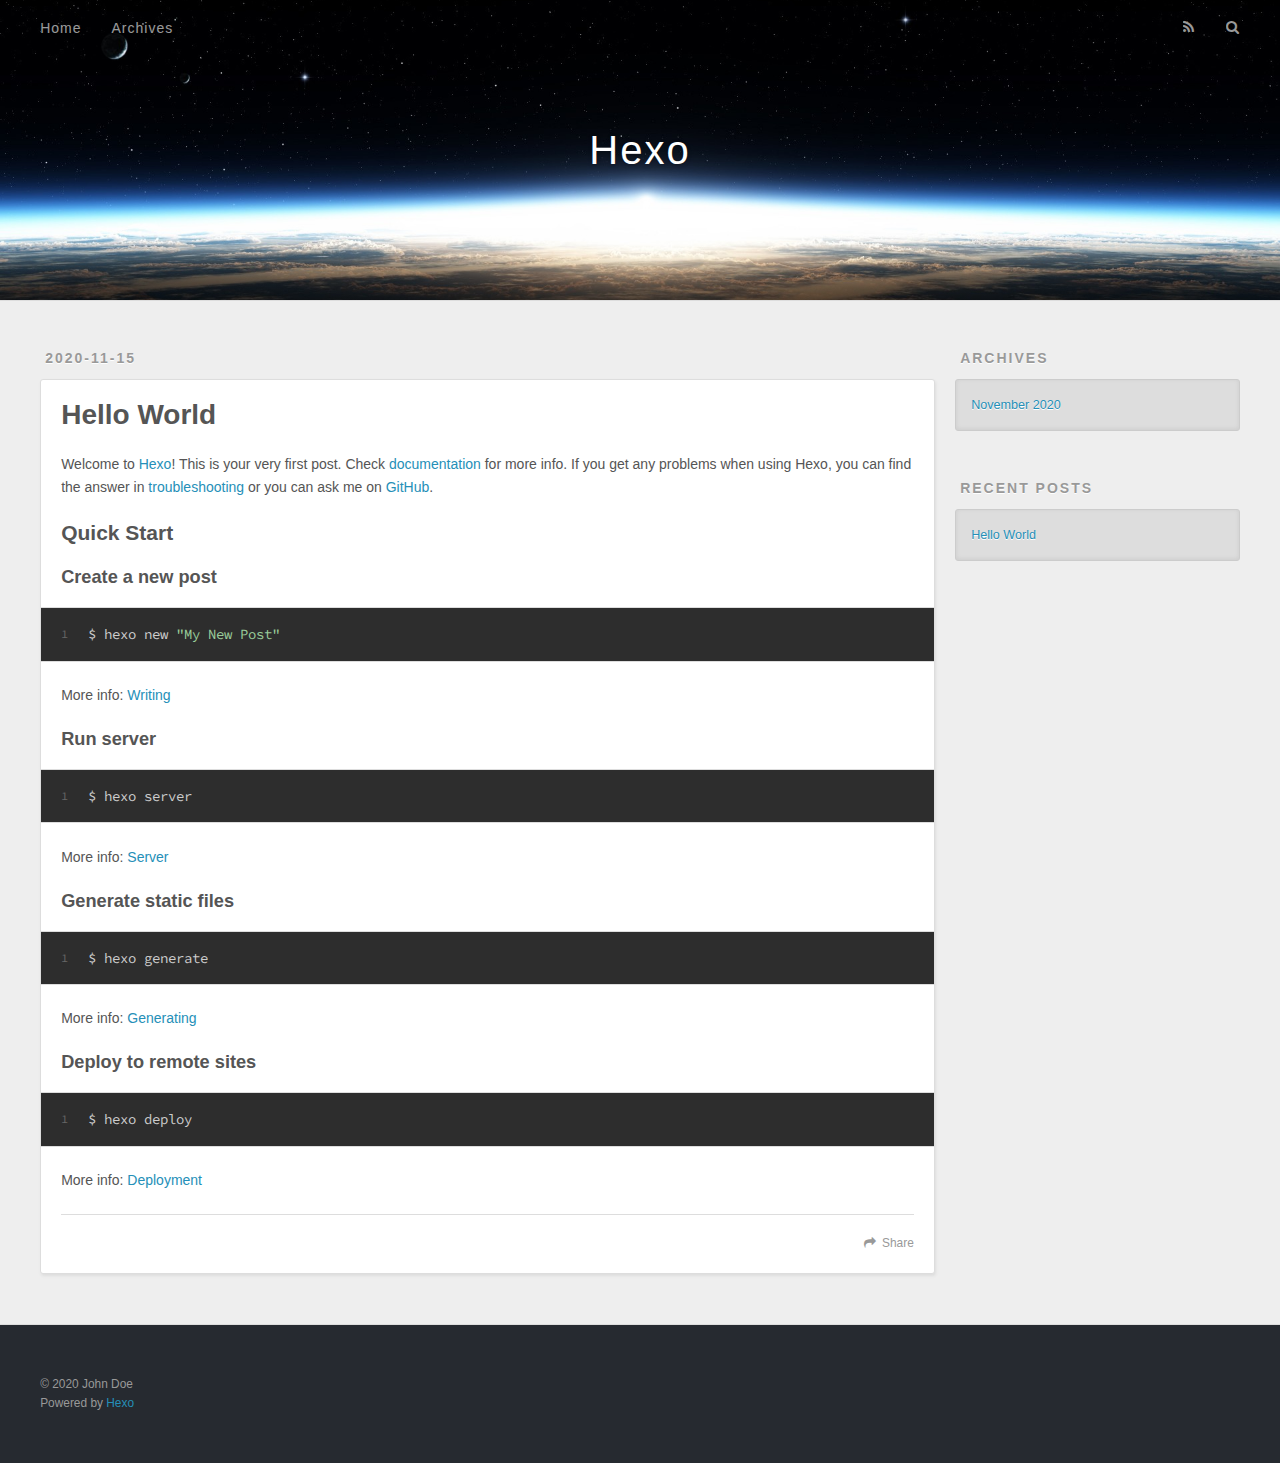
==== index.html @ ee7c52c9 "Site updated: 2020-11-15 17:03:28" ====
<!DOCTYPE html>
<html>
<head>
  <meta charset="utf-8">
  

  
  <title>Hexo</title>
  <meta name="viewport" content="width=device-width, initial-scale=1, maximum-scale=1">
  <meta property="og:type" content="website">
<meta property="og:title" content="Hexo">
<meta property="og:url" content="http://example.com/index.html">
<meta property="og:site_name" content="Hexo">
<meta property="og:locale" content="en_US">
<meta property="article:author" content="John Doe">
<meta name="twitter:card" content="summary">
  
    <link rel="alternate" href="/atom.xml" title="Hexo" type="application/atom+xml">
  
  
    <link rel="icon" href="/favicon.png">
  
  
    <link href="//fonts.googleapis.com/css?family=Source+Code+Pro" rel="stylesheet" type="text/css">
  
  
<link rel="stylesheet" href="/css/style.css">

<meta name="generator" content="Hexo 5.2.0"></head>

<body>
  <div id="container">
    <div id="wrap">
      <header id="header">
  <div id="banner"></div>
  <div id="header-outer" class="outer">
    <div id="header-title" class="inner">
      <h1 id="logo-wrap">
        <a href="/" id="logo">Hexo</a>
      </h1>
      
    </div>
    <div id="header-inner" class="inner">
      <nav id="main-nav">
        <a id="main-nav-toggle" class="nav-icon"></a>
        
          <a class="main-nav-link" href="/">Home</a>
        
          <a class="main-nav-link" href="/archives">Archives</a>
        
      </nav>
      <nav id="sub-nav">
        
          <a id="nav-rss-link" class="nav-icon" href="/atom.xml" title="RSS Feed"></a>
        
        <a id="nav-search-btn" class="nav-icon" title="Search"></a>
      </nav>
      <div id="search-form-wrap">
        <form action="//google.com/search" method="get" accept-charset="UTF-8" class="search-form"><input type="search" name="q" class="search-form-input" placeholder="Search"><button type="submit" class="search-form-submit">&#xF002;</button><input type="hidden" name="sitesearch" value="http://example.com"></form>
      </div>
    </div>
  </div>
</header>
      <div class="outer">
        <section id="main">
  
    <article id="post-hello-world" class="article article-type-post" itemscope itemprop="blogPost">
  <div class="article-meta">
    <a href="/2020/11/15/hello-world/" class="article-date">
  <time datetime="2020-11-15T08:59:07.642Z" itemprop="datePublished">2020-11-15</time>
</a>
    
  </div>
  <div class="article-inner">
    
    
      <header class="article-header">
        
  
    <h1 itemprop="name">
      <a class="article-title" href="/2020/11/15/hello-world/">Hello World</a>
    </h1>
  

      </header>
    
    <div class="article-entry" itemprop="articleBody">
      
        <p>Welcome to <a target="_blank" rel="noopener" href="https://hexo.io/">Hexo</a>! This is your very first post. Check <a target="_blank" rel="noopener" href="https://hexo.io/docs/">documentation</a> for more info. If you get any problems when using Hexo, you can find the answer in <a target="_blank" rel="noopener" href="https://hexo.io/docs/troubleshooting.html">troubleshooting</a> or you can ask me on <a target="_blank" rel="noopener" href="https://github.com/hexojs/hexo/issues">GitHub</a>.</p>
<h2 id="Quick-Start"><a href="#Quick-Start" class="headerlink" title="Quick Start"></a>Quick Start</h2><h3 id="Create-a-new-post"><a href="#Create-a-new-post" class="headerlink" title="Create a new post"></a>Create a new post</h3><figure class="highlight bash"><table><tr><td class="gutter"><pre><span class="line">1</span><br></pre></td><td class="code"><pre><span class="line">$ hexo new <span class="string">&quot;My New Post&quot;</span></span><br></pre></td></tr></table></figure>

<p>More info: <a target="_blank" rel="noopener" href="https://hexo.io/docs/writing.html">Writing</a></p>
<h3 id="Run-server"><a href="#Run-server" class="headerlink" title="Run server"></a>Run server</h3><figure class="highlight bash"><table><tr><td class="gutter"><pre><span class="line">1</span><br></pre></td><td class="code"><pre><span class="line">$ hexo server</span><br></pre></td></tr></table></figure>

<p>More info: <a target="_blank" rel="noopener" href="https://hexo.io/docs/server.html">Server</a></p>
<h3 id="Generate-static-files"><a href="#Generate-static-files" class="headerlink" title="Generate static files"></a>Generate static files</h3><figure class="highlight bash"><table><tr><td class="gutter"><pre><span class="line">1</span><br></pre></td><td class="code"><pre><span class="line">$ hexo generate</span><br></pre></td></tr></table></figure>

<p>More info: <a target="_blank" rel="noopener" href="https://hexo.io/docs/generating.html">Generating</a></p>
<h3 id="Deploy-to-remote-sites"><a href="#Deploy-to-remote-sites" class="headerlink" title="Deploy to remote sites"></a>Deploy to remote sites</h3><figure class="highlight bash"><table><tr><td class="gutter"><pre><span class="line">1</span><br></pre></td><td class="code"><pre><span class="line">$ hexo deploy</span><br></pre></td></tr></table></figure>

<p>More info: <a target="_blank" rel="noopener" href="https://hexo.io/docs/one-command-deployment.html">Deployment</a></p>

      
    </div>
    <footer class="article-footer">
      <a data-url="http://example.com/2020/11/15/hello-world/" data-id="ckhiw23a9000018jf3kg4b269" class="article-share-link">Share</a>
      
      
    </footer>
  </div>
  
</article>


  


</section>
        
          <aside id="sidebar">
  
    

  
    

  
    
  
    
  <div class="widget-wrap">
    <h3 class="widget-title">Archives</h3>
    <div class="widget">
      <ul class="archive-list"><li class="archive-list-item"><a class="archive-list-link" href="/archives/2020/11/">November 2020</a></li></ul>
    </div>
  </div>


  
    
  <div class="widget-wrap">
    <h3 class="widget-title">Recent Posts</h3>
    <div class="widget">
      <ul>
        
          <li>
            <a href="/2020/11/15/hello-world/">Hello World</a>
          </li>
        
      </ul>
    </div>
  </div>

  
</aside>
        
      </div>
      <footer id="footer">
  
  <div class="outer">
    <div id="footer-info" class="inner">
      &copy; 2020 John Doe<br>
      Powered by <a href="http://hexo.io/" target="_blank">Hexo</a>
    </div>
  </div>
</footer>
    </div>
    <nav id="mobile-nav">
  
    <a href="/" class="mobile-nav-link">Home</a>
  
    <a href="/archives" class="mobile-nav-link">Archives</a>
  
</nav>
    

<script src="//ajax.googleapis.com/ajax/libs/jquery/2.0.3/jquery.min.js"></script>


  
<link rel="stylesheet" href="/fancybox/jquery.fancybox.css">

  
<script src="/fancybox/jquery.fancybox.pack.js"></script>




<script src="/js/script.js"></script>




  </div>
</body>
</html>
---- css/style.css ----
body {
  width: 100%;
}
body:before,
body:after {
  content: "";
  display: table;
}
body:after {
  clear: both;
}
html,
body,
div,
span,
applet,
object,
iframe,
h1,
h2,
h3,
h4,
h5,
h6,
p,
blockquote,
pre,
a,
abbr,
acronym,
address,
big,
cite,
code,
del,
dfn,
em,
img,
ins,
kbd,
q,
s,
samp,
small,
strike,
strong,
sub,
sup,
tt,
var,
dl,
dt,
dd,
ol,
ul,
li,
fieldset,
form,
label,
legend,
table,
caption,
tbody,
tfoot,
thead,
tr,
th,
td {
  margin: 0;
  padding: 0;
  border: 0;
  outline: 0;
  font-weight: inherit;
  font-style: inherit;
  font-family: inherit;
  font-size: 100%;
  vertical-align: baseline;
}
body {
  line-height: 1;
  color: #000;
  background: #fff;
}
ol,
ul {
  list-style: none;
}
table {
  border-collapse: separate;
  border-spacing: 0;
  vertical-align: middle;
}
caption,
th,
td {
  text-align: left;
  font-weight: normal;
  vertical-align: middle;
}
a img {
  border: none;
}
input,
button {
  margin: 0;
  padding: 0;
}
input::-moz-focus-inner,
button::-moz-focus-inner {
  border: 0;
  padding: 0;
}
@font-face {
  font-family: FontAwesome;
  font-style: normal;
  font-weight: normal;
  src: url("fonts/fontawesome-webfont.eot?v=#4.0.3");
  src: url("fonts/fontawesome-webfont.eot?#iefix&v=#4.0.3") format("embedded-opentype"), url("fonts/fontawesome-webfont.woff?v=#4.0.3") format("woff"), url("fonts/fontawesome-webfont.ttf?v=#4.0.3") format("truetype"), url("fonts/fontawesome-webfont.svg#fontawesomeregular?v=#4.0.3") format("svg");
}
html,
body,
#container {
  height: 100%;
}
body {
  background: #eee;
  font: 14px -apple-system, BlinkMacSystemFont, "Segoe UI", "Roboto", "Oxygen", "Ubuntu", "Cantarell", "Fira Sans", "Droid Sans", "Helvetica Neue", sans-serif;
  -webkit-text-size-adjust: 100%;
}
.outer {
  max-width: 1220px;
  margin: 0 auto;
  padding: 0 20px;
}
.outer:before,
.outer:after {
  content: "";
  display: table;
}
.outer:after {
  clear: both;
}
.inner {
  display: inline;
  float: left;
  width: 98.33333333333333%;
  margin: 0 0.833333333333333%;
}
.left,
.alignleft {
  float: left;
}
.right,
.alignright {
  float: right;
}
.clear {
  clear: both;
}
#container {
  position: relative;
}
.mobile-nav-on {
  overflow: hidden;
}
#wrap {
  height: 100%;
  width: 100%;
  position: absolute;
  top: 0;
  left: 0;
  -webkit-transition: 0.2s ease-out;
  -moz-transition: 0.2s ease-out;
  -ms-transition: 0.2s ease-out;
  transition: 0.2s ease-out;
  z-index: 1;
  background: #eee;
}
.mobile-nav-on #wrap {
  left: 280px;
}
@media screen and (min-width: 768px) {
  #main {
    display: inline;
    float: left;
    width: 73.33333333333333%;
    margin: 0 0.833333333333333%;
  }
}
.article-date,
.article-category-link,
.archive-year,
.widget-title {
  text-decoration: none;
  text-transform: uppercase;
  letter-spacing: 2px;
  color: #999;
  margin-bottom: 1em;
  margin-left: 5px;
  line-height: 1em;
  text-shadow: 0 1px #fff;
  font-weight: bold;
}
.article-inner,
.archive-article-inner {
  background: #fff;
  -webkit-box-shadow: 1px 2px 3px #ddd;
  box-shadow: 1px 2px 3px #ddd;
  border: 1px solid #ddd;
  border-radius: 3px;
}
.article-entry h1,
.widget h1 {
  font-size: 2em;
}
.article-entry h2,
.widget h2 {
  font-size: 1.5em;
}
.article-entry h3,
.widget h3 {
  font-size: 1.3em;
}
.article-entry h4,
.widget h4 {
  font-size: 1.2em;
}
.article-entry h5,
.widget h5 {
  font-size: 1em;
}
.article-entry h6,
.widget h6 {
  font-size: 1em;
  color: #999;
}
.article-entry hr,
.widget hr {
  border: 1px dashed #ddd;
}
.article-entry strong,
.widget strong {
  font-weight: bold;
}
.article-entry em,
.widget em,
.article-entry cite,
.widget cite {
  font-style: italic;
}
.article-entry sup,
.widget sup,
.article-entry sub,
.widget sub {
  font-size: 0.75em;
  line-height: 0;
  position: relative;
  vertical-align: baseline;
}
.article-entry sup,
.widget sup {
  top: -0.5em;
}
.article-entry sub,
.widget sub {
  bottom: -0.2em;
}
.article-entry small,
.widget small {
  font-size: 0.85em;
}
.article-entry acronym,
.widget acronym,
.article-entry abbr,
.widget abbr {
  border-bottom: 1px dotted;
}
.article-entry ul,
.widget ul,
.article-entry ol,
.widget ol,
.article-entry dl,
.widget dl {
  margin: 0 20px;
  line-height: 1.6em;
}
.article-entry ul ul,
.widget ul ul,
.article-entry ol ul,
.widget ol ul,
.article-entry ul ol,
.widget ul ol,
.article-entry ol ol,
.widget ol ol {
  margin-top: 0;
  margin-bottom: 0;
}
.article-entry ul,
.widget ul {
  list-style: disc;
}
.article-entry ol,
.widget ol {
  list-style: decimal;
}
.article-entry dt,
.widget dt {
  font-weight: bold;
}
#header {
  height: 300px;
  position: relative;
  border-bottom: 1px solid #ddd;
}
#header:before,
#header:after {
  content: "";
  position: absolute;
  left: 0;
  right: 0;
  height: 40px;
}
#header:before {
  top: 0;
  background: -webkit-linear-gradient(rgba(0,0,0,0.2), transparent);
  background: -moz-linear-gradient(rgba(0,0,0,0.2), transparent);
  background: -ms-linear-gradient(rgba(0,0,0,0.2), transparent);
  background: linear-gradient(rgba(0,0,0,0.2), transparent);
}
#header:after {
  bottom: 0;
  background: -webkit-linear-gradient(transparent, rgba(0,0,0,0.2));
  background: -moz-linear-gradient(transparent, rgba(0,0,0,0.2));
  background: -ms-linear-gradient(transparent, rgba(0,0,0,0.2));
  background: linear-gradient(transparent, rgba(0,0,0,0.2));
}
#header-outer {
  height: 100%;
  position: relative;
}
#header-inner {
  position: relative;
  overflow: hidden;
}
#banner {
  position: absolute;
  top: 0;
  left: 0;
  width: 100%;
  height: 100%;
  background: url("images/banner.jpg") center #000;
  -webkit-background-size: cover;
  -moz-background-size: cover;
  background-size: cover;
  z-index: -1;
}
#header-title {
  text-align: center;
  height: 40px;
  position: absolute;
  top: 50%;
  left: 0;
  margin-top: -20px;
}
#logo,
#subtitle {
  text-decoration: none;
  color: #fff;
  font-weight: 300;
  text-shadow: 0 1px 4px rgba(0,0,0,0.3);
}
#logo {
  font-size: 40px;
  line-height: 40px;
  letter-spacing: 2px;
}
#subtitle {
  font-size: 16px;
  line-height: 16px;
  letter-spacing: 1px;
}
#subtitle-wrap {
  margin-top: 16px;
}
#main-nav {
  float: left;
  margin-left: -15px;
}
.nav-icon,
.main-nav-link {
  float: left;
  color: #fff;
  opacity: 0.6;
  text-decoration: none;
  text-shadow: 0 1px rgba(0,0,0,0.2);
  -webkit-transition: opacity 0.2s;
  -moz-transition: opacity 0.2s;
  -ms-transition: opacity 0.2s;
  transition: opacity 0.2s;
  display: block;
  padding: 20px 15px;
}
.nav-icon:hover,
.main-nav-link:hover {
  opacity: 1;
}
.nav-icon {
  font-family: FontAwesome;
  text-align: center;
  font-size: 14px;
  width: 14px;
  height: 14px;
  padding: 20px 15px;
  position: relative;
  cursor: pointer;
}
.main-nav-link {
  font-weight: 300;
  letter-spacing: 1px;
}
@media screen and (max-width: 479px) {
  .main-nav-link {
    display: none;
  }
}
#main-nav-toggle {
  display: none;
}
#main-nav-toggle:before {
  content: "\f0c9";
}
@media screen and (max-width: 479px) {
  #main-nav-toggle {
    display: block;
  }
}
#sub-nav {
  float: right;
  margin-right: -15px;
}
#nav-rss-link:before {
  content: "\f09e";
}
#nav-search-btn:before {
  content: "\f002";
}
#search-form-wrap {
  position: absolute;
  top: 15px;
  width: 150px;
  height: 30px;
  right: -150px;
  opacity: 0;
  -webkit-transition: 0.2s ease-out;
  -moz-transition: 0.2s ease-out;
  -ms-transition: 0.2s ease-out;
  transition: 0.2s ease-out;
}
#search-form-wrap.on {
  opacity: 1;
  right: 0;
}
@media screen and (max-width: 479px) {
  #search-form-wrap {
    width: 100%;
    right: -100%;
  }
}
.search-form {
  position: absolute;
  top: 0;
  left: 0;
  right: 0;
  background: #fff;
  padding: 5px 15px;
  border-radius: 15px;
  -webkit-box-shadow: 0 0 10px rgba(0,0,0,0.3);
  box-shadow: 0 0 10px rgba(0,0,0,0.3);
}
.search-form-input {
  border: none;
  background: none;
  color: #555;
  width: 100%;
  font: 13px -apple-system, BlinkMacSystemFont, "Segoe UI", "Roboto", "Oxygen", "Ubuntu", "Cantarell", "Fira Sans", "Droid Sans", "Helvetica Neue", sans-serif;
  outline: none;
}
.search-form-input::-webkit-search-results-decoration,
.search-form-input::-webkit-search-cancel-button {
  -webkit-appearance: none;
}
.search-form-submit {
  position: absolute;
  top: 50%;
  right: 10px;
  margin-top: -7px;
  font: 13px FontAwesome;
  border: none;
  background: none;
  color: #bbb;
  cursor: pointer;
}
.search-form-submit:hover,
.search-form-submit:focus {
  color: #777;
}
.article {
  margin: 50px 0;
}
.article-inner {
  overflow: hidden;
}
.article-meta:before,
.article-meta:after {
  content: "";
  display: table;
}
.article-meta:after {
  clear: both;
}
.article-date {
  float: left;
}
.article-category {
  float: left;
  line-height: 1em;
  color: #ccc;
  text-shadow: 0 1px #fff;
  margin-left: 8px;
}
.article-category:before {
  content: "\2022";
}
.article-category-link {
  margin: 0 12px 1em;
}
.article-header {
  padding: 20px 20px 0;
}
.article-title {
  text-decoration: none;
  font-size: 2em;
  font-weight: bold;
  color: #555;
  line-height: 1.1em;
  -webkit-transition: color 0.2s;
  -moz-transition: color 0.2s;
  -ms-transition: color 0.2s;
  transition: color 0.2s;
}
a.article-title:hover {
  color: #258fb8;
}
.article-entry {
  color: #555;
  padding: 0 20px;
}
.article-entry:before,
.article-entry:after {
  content: "";
  display: table;
}
.article-entry:after {
  clear: both;
}
.article-entry p,
.article-entry table {
  line-height: 1.6em;
  margin: 1.6em 0;
}
.article-entry h1,
.article-entry h2,
.article-entry h3,
.article-entry h4,
.article-entry h5,
.article-entry h6 {
  font-weight: bold;
}
.article-entry h1,
.article-entry h2,
.article-entry h3,
.article-entry h4,
.article-entry h5,
.article-entry h6 {
  line-height: 1.1em;
  margin: 1.1em 0;
}
.article-entry a {
  color: #258fb8;
  text-decoration: none;
}
.article-entry a:hover {
  text-decoration: underline;
}
.article-entry ul,
.article-entry ol,
.article-entry dl {
  margin-top: 1.6em;
  margin-bottom: 1.6em;
}
.article-entry img,
.article-entry video {
  max-width: 100%;
  height: auto;
  display: block;
  margin: auto;
}
.article-entry iframe {
  border: none;
}
.article-entry table {
  width: 100%;
  border-collapse: collapse;
  border-spacing: 0;
}
.article-entry th {
  font-weight: bold;
  border-bottom: 3px solid #ddd;
  padding-bottom: 0.5em;
}
.article-entry td {
  border-bottom: 1px solid #ddd;
  padding: 10px 0;
}
.article-entry blockquote {
  font-family: Georgia, "Times New Roman", serif;
  font-size: 1.4em;
  margin: 1.6em 20px;
  text-align: center;
}
.article-entry blockquote footer {
  font-size: 14px;
  margin: 1.6em 0;
  font-family: -apple-system, BlinkMacSystemFont, "Segoe UI", "Roboto", "Oxygen", "Ubuntu", "Cantarell", "Fira Sans", "Droid Sans", "Helvetica Neue", sans-serif;
}
.article-entry blockquote footer cite:before {
  content: "—";
  padding: 0 0.5em;
}
.article-entry .pullquote {
  text-align: left;
  width: 45%;
  margin: 0;
}
.article-entry .pullquote.left {
  margin-left: 0.5em;
  margin-right: 1em;
}
.article-entry .pullquote.right {
  margin-right: 0.5em;
  margin-left: 1em;
}
.article-entry .caption {
  color: #999;
  display: block;
  font-size: 0.9em;
  margin-top: 0.5em;
  position: relative;
  text-align: center;
}
.article-entry .video-container {
  position: relative;
  padding-top: 56.25%;
  height: 0;
  overflow: hidden;
}
.article-entry .video-container iframe,
.article-entry .video-container object,
.article-entry .video-container embed {
  position: absolute;
  top: 0;
  left: 0;
  width: 100%;
  height: 100%;
  margin-top: 0;
}
.article-more-link a {
  display: inline-block;
  line-height: 1em;
  padding: 6px 15px;
  border-radius: 15px;
  background: #eee;
  color: #999;
  text-shadow: 0 1px #fff;
  text-decoration: none;
}
.article-more-link a:hover {
  background: #258fb8;
  color: #fff;
  text-decoration: none;
  text-shadow: 0 1px #1e7293;
}
.article-footer {
  font-size: 0.85em;
  line-height: 1.6em;
  border-top: 1px solid #ddd;
  padding-top: 1.6em;
  margin: 0 20px 20px;
}
.article-footer:before,
.article-footer:after {
  content: "";
  display: table;
}
.article-footer:after {
  clear: both;
}
.article-footer a {
  color: #999;
  text-decoration: none;
}
.article-footer a:hover {
  color: #555;
}
.article-tag-list-item {
  float: left;
  margin-right: 10px;
}
.article-tag-list-link:before {
  content: "#";
}
.article-comment-link {
  float: right;
}
.article-comment-link:before {
  content: "\f075";
  font-family: FontAwesome;
  padding-right: 8px;
}
.article-share-link {
  cursor: pointer;
  float: right;
  margin-left: 20px;
}
.article-share-link:before {
  content: "\f064";
  font-family: FontAwesome;
  padding-right: 6px;
}
#article-nav {
  position: relative;
}
#article-nav:before,
#article-nav:after {
  content: "";
  display: table;
}
#article-nav:after {
  clear: both;
}
@media screen and (min-width: 768px) {
  #article-nav {
    margin: 50px 0;
  }
  #article-nav:before {
    width: 8px;
    height: 8px;
    position: absolute;
    top: 50%;
    left: 50%;
    margin-top: -4px;
    margin-left: -4px;
    content: "";
    border-radius: 50%;
    background: #ddd;
    -webkit-box-shadow: 0 1px 2px #fff;
    box-shadow: 0 1px 2px #fff;
  }
}
.article-nav-link-wrap {
  text-decoration: none;
  text-shadow: 0 1px #fff;
  color: #999;
  -webkit-box-sizing: border-box;
  -moz-box-sizing: border-box;
  box-sizing: border-box;
  margin-top: 50px;
  text-align: center;
  display: block;
}
.article-nav-link-wrap:hover {
  color: #555;
}
@media screen and (min-width: 768px) {
  .article-nav-link-wrap {
    width: 50%;
    margin-top: 0;
  }
}
@media screen and (min-width: 768px) {
  #article-nav-newer {
    float: left;
    text-align: right;
    padding-right: 20px;
  }
}
@media screen and (min-width: 768px) {
  #article-nav-older {
    float: right;
    text-align: left;
    padding-left: 20px;
  }
}
.article-nav-caption {
  text-transform: uppercase;
  letter-spacing: 2px;
  color: #ddd;
  line-height: 1em;
  font-weight: bold;
}
#article-nav-newer .article-nav-caption {
  margin-right: -2px;
}
.article-nav-title {
  font-size: 0.85em;
  line-height: 1.6em;
  margin-top: 0.5em;
}
.article-share-box {
  position: absolute;
  display: none;
  background: #fff;
  -webkit-box-shadow: 1px 2px 10px rgba(0,0,0,0.2);
  box-shadow: 1px 2px 10px rgba(0,0,0,0.2);
  border-radius: 3px;
  margin-left: -145px;
  overflow: hidden;
  z-index: 1;
}
.article-share-box.on {
  display: block;
}
.article-share-input {
  width: 100%;
  background: none;
  -webkit-box-sizing: border-box;
  -moz-box-sizing: border-box;
  box-sizing: border-box;
  font: 14px -apple-system, BlinkMacSystemFont, "Segoe UI", "Roboto", "Oxygen", "Ubuntu", "Cantarell", "Fira Sans", "Droid Sans", "Helvetica Neue", sans-serif;
  padding: 0 15px;
  color: #555;
  outline: none;
  border: 1px solid #ddd;
  border-radius: 3px 3px 0 0;
  height: 36px;
  line-height: 36px;
}
.article-share-links {
  background: #eee;
}
.article-share-links:before,
.article-share-links:after {
  content: "";
  display: table;
}
.article-share-links:after {
  clear: both;
}
.article-share-twitter,
.article-share-facebook,
.article-share-pinterest,
.article-share-google {
  width: 50px;
  height: 36px;
  display: block;
  float: left;
  position: relative;
  color: #999;
  text-shadow: 0 1px #fff;
}
.article-share-twitter:before,
.article-share-facebook:before,
.article-share-pinterest:before,
.article-share-google:before {
  font-size: 20px;
  font-family: FontAwesome;
  width: 20px;
  height: 20px;
  position: absolute;
  top: 50%;
  left: 50%;
  margin-top: -10px;
  margin-left: -10px;
  text-align: center;
}
.article-share-twitter:hover,
.article-share-facebook:hover,
.article-share-pinterest:hover,
.article-share-google:hover {
  color: #fff;
}
.article-share-twitter:before {
  content: "\f099";
}
.article-share-twitter:hover {
  background: #00aced;
  text-shadow: 0 1px #008abe;
}
.article-share-facebook:before {
  content: "\f09a";
}
.article-share-facebook:hover {
  background: #3b5998;
  text-shadow: 0 1px #2f477a;
}
.article-share-pinterest:before {
  content: "\f0d2";
}
.article-share-pinterest:hover {
  background: #cb2027;
  text-shadow: 0 1px #a21a1f;
}
.article-share-google:before {
  content: "\f0d5";
}
.article-share-google:hover {
  background: #dd4b39;
  text-shadow: 0 1px #be3221;
}
.article-gallery {
  background: #000;
  position: relative;
}
.article-gallery-photos {
  position: relative;
  overflow: hidden;
}
.article-gallery-img {
  display: none;
  max-width: 100%;
}
.article-gallery-img:first-child {
  display: block;
}
.article-gallery-img.loaded {
  position: absolute;
  display: block;
}
.article-gallery-img img {
  display: block;
  max-width: 100%;
  margin: 0 auto;
}
#comments {
  background: #fff;
  -webkit-box-shadow: 1px 2px 3px #ddd;
  box-shadow: 1px 2px 3px #ddd;
  padding: 20px;
  border: 1px solid #ddd;
  border-radius: 3px;
  margin: 50px 0;
}
#comments a {
  color: #258fb8;
}
.archives-wrap {
  margin: 50px 0;
}
.archives:before,
.archives:after {
  content: "";
  display: table;
}
.archives:after {
  clear: both;
}
.archive-year-wrap {
  margin-bottom: 1em;
}
.archives {
  -webkit-column-gap: 10px;
  -moz-column-gap: 10px;
  column-gap: 10px;
}
@media screen and (min-width: 480px) and (max-width: 767px) {
  .archives {
    -webkit-column-count: 2;
    -moz-column-count: 2;
    column-count: 2;
  }
}
@media screen and (min-width: 768px) {
  .archives {
    -webkit-column-count: 3;
    -moz-column-count: 3;
    column-count: 3;
  }
}
.archive-article {
  -webkit-column-break-inside: avoid;
  page-break-inside: avoid;
  overflow: hidden;
  break-inside: avoid-column;
}
.archive-article-inner {
  padding: 10px;
  margin-bottom: 15px;
}
.archive-article-title {
  text-decoration: none;
  font-weight: bold;
  color: #555;
  -webkit-transition: color 0.2s;
  -moz-transition: color 0.2s;
  -ms-transition: color 0.2s;
  transition: color 0.2s;
  line-height: 1.6em;
}
.archive-article-title:hover {
  color: #258fb8;
}
.archive-article-footer {
  margin-top: 1em;
}
.archive-article-date {
  color: #999;
  text-decoration: none;
  font-size: 0.85em;
  line-height: 1em;
  margin-bottom: 0.5em;
  display: block;
}
#page-nav {
  margin: 50px auto;
  background: #fff;
  -webkit-box-shadow: 1px 2px 3px #ddd;
  box-shadow: 1px 2px 3px #ddd;
  border: 1px solid #ddd;
  border-radius: 3px;
  text-align: center;
  color: #999;
  overflow: hidden;
}
#page-nav:before,
#page-nav:after {
  content: "";
  display: table;
}
#page-nav:after {
  clear: both;
}
#page-nav a,
#page-nav span {
  padding: 10px 20px;
  line-height: 1;
  height: 2ex;
}
#page-nav a {
  color: #999;
  text-decoration: none;
}
#page-nav a:hover {
  background: #999;
  color: #fff;
}
#page-nav .prev {
  float: left;
}
#page-nav .next {
  float: right;
}
#page-nav .page-number {
  display: inline-block;
}
@media screen and (max-width: 479px) {
  #page-nav .page-number {
    display: none;
  }
}
#page-nav .current {
  color: #555;
  font-weight: bold;
}
#page-nav .space {
  color: #ddd;
}
#footer {
  background: #262a30;
  padding: 50px 0;
  border-top: 1px solid #ddd;
  color: #999;
}
#footer a {
  color: #258fb8;
  text-decoration: none;
}
#footer a:hover {
  text-decoration: underline;
}
#footer-info {
  line-height: 1.6em;
  font-size: 0.85em;
}
.article-entry pre,
.article-entry .highlight {
  background: #2d2d2d;
  margin: 0 -20px;
  padding: 15px 20px;
  border-style: solid;
  border-color: #ddd;
  border-width: 1px 0;
  overflow: auto;
  color: #ccc;
  line-height: 22.400000000000002px;
}
.article-entry .highlight .gutter pre,
.article-entry .gist .gist-file .gist-data .line-numbers {
  color: #666;
  font-size: 0.85em;
}
.article-entry pre,
.article-entry code {
  font-family: "Source Code Pro", Consolas, Monaco, Menlo, Consolas, monospace;
}
.article-entry code {
  background: #eee;
  text-shadow: 0 1px #fff;
  padding: 0 0.3em;
}
.article-entry pre code {
  background: none;
  text-shadow: none;
  padding: 0;
}
.article-entry .highlight pre {
  border: none;
  margin: 0;
  padding: 0;
}
.article-entry .highlight table {
  margin: 0;
  width: auto;
}
.article-entry .highlight td {
  border: none;
  padding: 0;
}
.article-entry .highlight figcaption {
  font-size: 0.85em;
  color: #999;
  line-height: 1em;
  margin-bottom: 1em;
}
.article-entry .highlight figcaption:before,
.article-entry .highlight figcaption:after {
  content: "";
  display: table;
}
.article-entry .highlight figcaption:after {
  clear: both;
}
.article-entry .highlight figcaption a {
  float: right;
}
.article-entry .highlight .gutter pre {
  text-align: right;
  padding-right: 20px;
}
.article-entry .highlight .line {
  height: 22.400000000000002px;
}
.article-entry .highlight .line.marked {
  background: #515151;
}
.article-entry .gist {
  margin: 0 -20px;
  border-style: solid;
  border-color: #ddd;
  border-width: 1px 0;
  background: #2d2d2d;
  padding: 15px 20px 15px 0;
}
.article-entry .gist .gist-file {
  border: none;
  font-family: "Source Code Pro", Consolas, Monaco, Menlo, Consolas, monospace;
  margin: 0;
}
.article-entry .gist .gist-file .gist-data {
  background: none;
  border: none;
}
.article-entry .gist .gist-file .gist-data .line-numbers {
  background: none;
  border: none;
  padding: 0 20px 0 0;
}
.article-entry .gist .gist-file .gist-data .line-data {
  padding: 0 !important;
}
.article-entry .gist .gist-file .highlight {
  margin: 0;
  padding: 0;
  border: none;
}
.article-entry .gist .gist-file .gist-meta {
  background: #2d2d2d;
  color: #999;
  font: 0.85em -apple-system, BlinkMacSystemFont, "Segoe UI", "Roboto", "Oxygen", "Ubuntu", "Cantarell", "Fira Sans", "Droid Sans", "Helvetica Neue", sans-serif;
  text-shadow: 0 0;
  padding: 0;
  margin-top: 1em;
  margin-left: 20px;
}
.article-entry .gist .gist-file .gist-meta a {
  color: #258fb8;
  font-weight: normal;
}
.article-entry .gist .gist-file .gist-meta a:hover {
  text-decoration: underline;
}
pre .comment,
pre .title {
  color: #999;
}
pre .variable,
pre .attribute,
pre .tag,
pre .regexp,
pre .ruby .constant,
pre .xml .tag .title,
pre .xml .pi,
pre .xml .doctype,
pre .html .doctype,
pre .css .id,
pre .css .class,
pre .css .pseudo {
  color: #f2777a;
}
pre .number,
pre .preprocessor,
pre .built_in,
pre .literal,
pre .params,
pre .constant {
  color: #f99157;
}
pre .class,
pre .ruby .class .title,
pre .css .rules .attribute {
  color: #9c9;
}
pre .string,
pre .value,
pre .inheritance,
pre .header,
pre .ruby .symbol,
pre .xml .cdata {
  color: #9c9;
}
pre .css .hexcolor {
  color: #6cc;
}
pre .function,
pre .python .decorator,
pre .python .title,
pre .ruby .function .title,
pre .ruby .title .keyword,
pre .perl .sub,
pre .javascript .title,
pre .coffeescript .title {
  color: #69c;
}
pre .keyword,
pre .javascript .function {
  color: #c9c;
}
@media screen and (max-width: 479px) {
  #mobile-nav {
    position: absolute;
    top: 0;
    left: 0;
    width: 280px;
    height: 100%;
    background: #191919;
    border-right: 1px solid #fff;
  }
}
@media screen and (max-width: 479px) {
  .mobile-nav-link {
    display: block;
    color: #999;
    text-decoration: none;
    padding: 15px 20px;
    font-weight: bold;
  }
  .mobile-nav-link:hover {
    color: #fff;
  }
}
@media screen and (min-width: 768px) {
  #sidebar {
    display: inline;
    float: left;
    width: 23.333333333333332%;
    margin: 0 0.833333333333333%;
  }
}
.widget-wrap {
  margin: 50px 0;
}
.widget {
  color: #777;
  text-shadow: 0 1px #fff;
  background: #ddd;
  -webkit-box-shadow: 0 -1px 4px #ccc inset;
  box-shadow: 0 -1px 4px #ccc inset;
  border: 1px solid #ccc;
  padding: 15px;
  border-radius: 3px;
}
.widget a {
  color: #258fb8;
  text-decoration: none;
}
.widget a:hover {
  text-decoration: underline;
}
.widget ul ul,
.widget ol ul,
.widget dl ul,
.widget ul ol,
.widget ol ol,
.widget dl ol,
.widget ul dl,
.widget ol dl,
.widget dl dl {
  margin-left: 15px;
  list-style: disc;
}
.widget {
  line-height: 1.6em;
  word-wrap: break-word;
  font-size: 0.9em;
}
.widget ul,
.widget ol {
  list-style: none;
  margin: 0;
}
.widget ul ul,
.widget ol ul,
.widget ul ol,
.widget ol ol {
  margin: 0 20px;
}
.widget ul ul,
.widget ol ul {
  list-style: disc;
}
.widget ul ol,
.widget ol ol {
  list-style: decimal;
}
.category-list-count,
.tag-list-count,
.archive-list-count {
  padding-left: 5px;
  color: #999;
  font-size: 0.85em;
}
.category-list-count:before,
.tag-list-count:before,
.archive-list-count:before {
  content: "(";
}
.category-list-count:after,
.tag-list-count:after,
.archive-list-count:after {
  content: ")";
}
.tagcloud a {
  margin-right: 5px;
  display: inline-block;
}
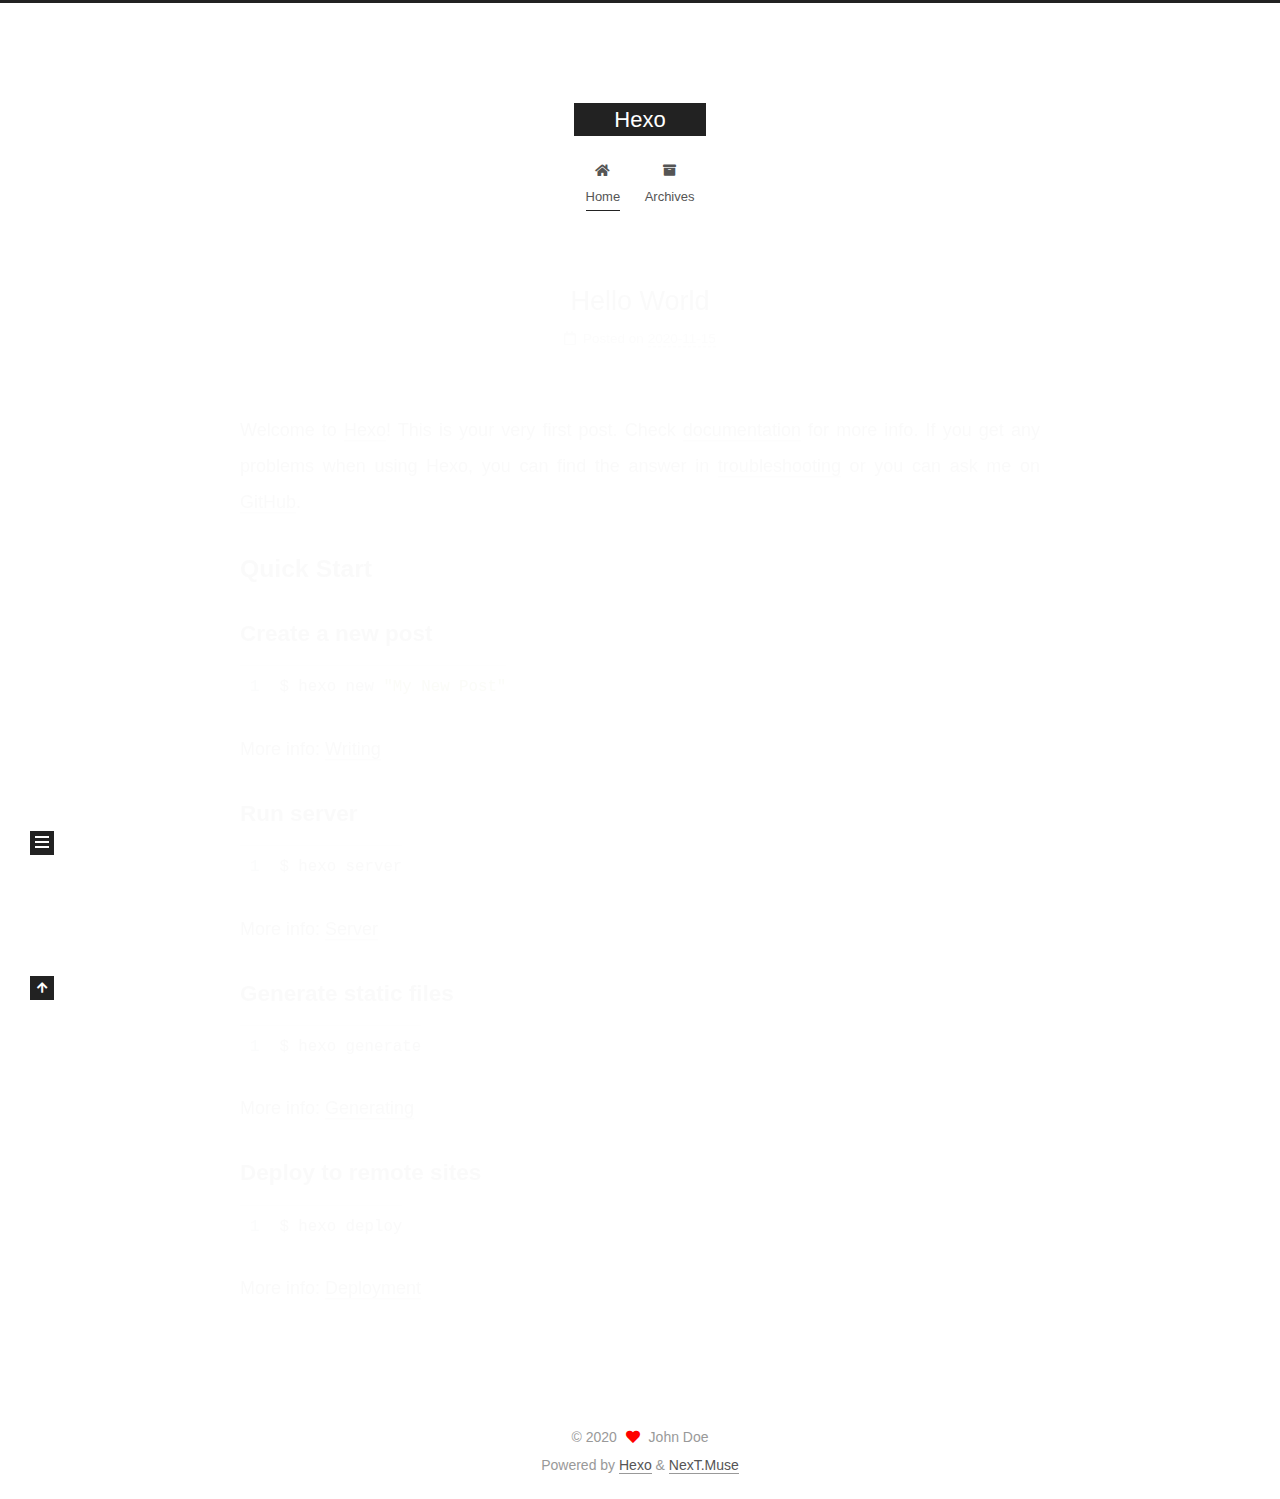
==== commit 8c67666e: "Site updated: 2020-11-15 17:09:13" ====
--- a/index.html
+++ b/index.html
@@ -1,12 +1,25 @@
 <!DOCTYPE html>
-<html>
+<html lang="en">
 <head>
-  <meta charset="utf-8">
-  
-
-  
-  <title>Hexo</title>
-  <meta name="viewport" content="width=device-width, initial-scale=1, maximum-scale=1">
+  <meta charset="UTF-8">
+<meta name="viewport" content="width=device-width, initial-scale=1, maximum-scale=2">
+<meta name="theme-color" content="#222">
+<meta name="generator" content="Hexo 5.2.0">
+  <link rel="apple-touch-icon" sizes="180x180" href="/images/apple-touch-icon-next.png">
+  <link rel="icon" type="image/png" sizes="32x32" href="/images/favicon-32x32-next.png">
+  <link rel="icon" type="image/png" sizes="16x16" href="/images/favicon-16x16-next.png">
+  <link rel="mask-icon" href="/images/logo.svg" color="#222">
+
+<link rel="stylesheet" href="/css/main.css">
+
+
+<link rel="stylesheet" href="/lib/font-awesome/css/all.min.css">
+
+<script id="hexo-configurations">
+    var NexT = window.NexT || {};
+    var CONFIG = {"hostname":"example.com","root":"/","scheme":"Muse","version":"7.8.0","exturl":false,"sidebar":{"position":"left","display":"post","padding":18,"offset":12,"onmobile":false},"copycode":{"enable":false,"show_result":false,"style":null},"back2top":{"enable":true,"sidebar":false,"scrollpercent":false},"bookmark":{"enable":false,"color":"#222","save":"auto"},"fancybox":false,"mediumzoom":false,"lazyload":false,"pangu":false,"comments":{"style":"tabs","active":null,"storage":true,"lazyload":false,"nav":null},"algolia":{"hits":{"per_page":10},"labels":{"input_placeholder":"Search for Posts","hits_empty":"We didn't find any results for the search: ${query}","hits_stats":"${hits} results found in ${time} ms"}},"localsearch":{"enable":false,"trigger":"auto","top_n_per_article":1,"unescape":false,"preload":false},"motion":{"enable":true,"async":false,"transition":{"post_block":"fadeIn","post_header":"slideDownIn","post_body":"slideDownIn","coll_header":"slideLeftIn","sidebar":"slideUpIn"}}};
+  </script>
+
   <meta property="og:type" content="website">
 <meta property="og:title" content="Hexo">
 <meta property="og:url" content="http://example.com/index.html">
@@ -14,183 +27,343 @@
 <meta property="og:locale" content="en_US">
 <meta property="article:author" content="John Doe">
 <meta name="twitter:card" content="summary">
-  
-    <link rel="alternate" href="/atom.xml" title="Hexo" type="application/atom+xml">
-  
-  
-    <link rel="icon" href="/favicon.png">
-  
-  
-    <link href="//fonts.googleapis.com/css?family=Source+Code+Pro" rel="stylesheet" type="text/css">
-  
-  
-<link rel="stylesheet" href="/css/style.css">
-
-<meta name="generator" content="Hexo 5.2.0"></head>
-
-<body>
-  <div id="container">
-    <div id="wrap">
-      <header id="header">
-  <div id="banner"></div>
-  <div id="header-outer" class="outer">
-    <div id="header-title" class="inner">
-      <h1 id="logo-wrap">
-        <a href="/" id="logo">Hexo</a>
-      </h1>
+
+<link rel="canonical" href="http://example.com/">
+
+
+<script id="page-configurations">
+  // https://hexo.io/docs/variables.html
+  CONFIG.page = {
+    sidebar: "",
+    isHome : true,
+    isPost : false,
+    lang   : 'en'
+  };
+</script>
+
+  <title>Hexo</title>
+  
+
+
+
+
+
+
+  <noscript>
+  <style>
+  .use-motion .brand,
+  .use-motion .menu-item,
+  .sidebar-inner,
+  .use-motion .post-block,
+  .use-motion .pagination,
+  .use-motion .comments,
+  .use-motion .post-header,
+  .use-motion .post-body,
+  .use-motion .collection-header { opacity: initial; }
+
+  .use-motion .site-title,
+  .use-motion .site-subtitle {
+    opacity: initial;
+    top: initial;
+  }
+
+  .use-motion .logo-line-before i { left: initial; }
+  .use-motion .logo-line-after i { right: initial; }
+  </style>
+</noscript>
+
+</head>
+
+<body itemscope itemtype="http://schema.org/WebPage">
+  <div class="container use-motion">
+    <div class="headband"></div>
+
+    <header class="header" itemscope itemtype="http://schema.org/WPHeader">
+      <div class="header-inner"><div class="site-brand-container">
+  <div class="site-nav-toggle">
+    <div class="toggle" aria-label="Toggle navigation bar">
+      <span class="toggle-line toggle-line-first"></span>
+      <span class="toggle-line toggle-line-middle"></span>
+      <span class="toggle-line toggle-line-last"></span>
+    </div>
+  </div>
+
+  <div class="site-meta">
+
+    <a href="/" class="brand" rel="start">
+      <span class="logo-line-before"><i></i></span>
+      <h1 class="site-title">Hexo</h1>
+      <span class="logo-line-after"><i></i></span>
+    </a>
+  </div>
+
+  <div class="site-nav-right">
+    <div class="toggle popup-trigger">
+    </div>
+  </div>
+</div>
+
+
+
+
+<nav class="site-nav">
+  <ul id="menu" class="main-menu menu">
+        <li class="menu-item menu-item-home">
+
+    <a href="/" rel="section"><i class="fa fa-home fa-fw"></i>Home</a>
+
+  </li>
+        <li class="menu-item menu-item-archives">
+
+    <a href="/archives/" rel="section"><i class="fa fa-archive fa-fw"></i>Archives</a>
+
+  </li>
+  </ul>
+</nav>
+
+
+
+
+</div>
+    </header>
+
+    
+  <div class="back-to-top">
+    <i class="fa fa-arrow-up"></i>
+    <span>0%</span>
+  </div>
+
+
+    <main class="main">
+      <div class="main-inner">
+        <div class="content-wrap">
+          
+
+          <div class="content index posts-expand">
+            
+      
+  
+  
+  <article itemscope itemtype="http://schema.org/Article" class="post-block" lang="en">
+    <link itemprop="mainEntityOfPage" href="http://example.com/2020/11/15/hello-world/">
+
+    <span hidden itemprop="author" itemscope itemtype="http://schema.org/Person">
+      <meta itemprop="image" content="/images/avatar.gif">
+      <meta itemprop="name" content="John Doe">
+      <meta itemprop="description" content="">
+    </span>
+
+    <span hidden itemprop="publisher" itemscope itemtype="http://schema.org/Organization">
+      <meta itemprop="name" content="Hexo">
+    </span>
+      <header class="post-header">
+        <h2 class="post-title" itemprop="name headline">
+          
+            <a href="/2020/11/15/hello-world/" class="post-title-link" itemprop="url">Hello World</a>
+        </h2>
+
+        <div class="post-meta">
+            <span class="post-meta-item">
+              <span class="post-meta-item-icon">
+                <i class="far fa-calendar"></i>
+              </span>
+              <span class="post-meta-item-text">Posted on</span>
+
+              <time title="Created: 2020-11-15 16:59:07" itemprop="dateCreated datePublished" datetime="2020-11-15T16:59:07+08:00">2020-11-15</time>
+            </span>
+
+          
+
+        </div>
+      </header>
+
+    
+    
+    
+    <div class="post-body" itemprop="articleBody">
+
+      
+          <p>Welcome to <a target="_blank" rel="noopener" href="https://hexo.io/">Hexo</a>! This is your very first post. Check <a target="_blank" rel="noopener" href="https://hexo.io/docs/">documentation</a> for more info. If you get any problems when using Hexo, you can find the answer in <a target="_blank" rel="noopener" href="https://hexo.io/docs/troubleshooting.html">troubleshooting</a> or you can ask me on <a target="_blank" rel="noopener" href="https://github.com/hexojs/hexo/issues">GitHub</a>.</p>
+<h2 id="Quick-Start"><a href="#Quick-Start" class="headerlink" title="Quick Start"></a>Quick Start</h2><h3 id="Create-a-new-post"><a href="#Create-a-new-post" class="headerlink" title="Create a new post"></a>Create a new post</h3><figure class="highlight bash"><table><tr><td class="gutter"><pre><span class="line">1</span><br></pre></td><td class="code"><pre><span class="line">$ hexo new <span class="string">&quot;My New Post&quot;</span></span><br></pre></td></tr></table></figure>
+
+<p>More info: <a target="_blank" rel="noopener" href="https://hexo.io/docs/writing.html">Writing</a></p>
+<h3 id="Run-server"><a href="#Run-server" class="headerlink" title="Run server"></a>Run server</h3><figure class="highlight bash"><table><tr><td class="gutter"><pre><span class="line">1</span><br></pre></td><td class="code"><pre><span class="line">$ hexo server</span><br></pre></td></tr></table></figure>
+
+<p>More info: <a target="_blank" rel="noopener" href="https://hexo.io/docs/server.html">Server</a></p>
+<h3 id="Generate-static-files"><a href="#Generate-static-files" class="headerlink" title="Generate static files"></a>Generate static files</h3><figure class="highlight bash"><table><tr><td class="gutter"><pre><span class="line">1</span><br></pre></td><td class="code"><pre><span class="line">$ hexo generate</span><br></pre></td></tr></table></figure>
+
+<p>More info: <a target="_blank" rel="noopener" href="https://hexo.io/docs/generating.html">Generating</a></p>
+<h3 id="Deploy-to-remote-sites"><a href="#Deploy-to-remote-sites" class="headerlink" title="Deploy to remote sites"></a>Deploy to remote sites</h3><figure class="highlight bash"><table><tr><td class="gutter"><pre><span class="line">1</span><br></pre></td><td class="code"><pre><span class="line">$ hexo deploy</span><br></pre></td></tr></table></figure>
+
+<p>More info: <a target="_blank" rel="noopener" href="https://hexo.io/docs/one-command-deployment.html">Deployment</a></p>
+
       
     </div>
-    <div id="header-inner" class="inner">
-      <nav id="main-nav">
-        <a id="main-nav-toggle" class="nav-icon"></a>
+
+    
+    
+    
+      <footer class="post-footer">
+        <div class="post-eof"></div>
+      </footer>
+  </article>
+  
+  
+  
+
+
+  
+
+
+
+          </div>
+          
+
+<script>
+  window.addEventListener('tabs:register', () => {
+    let { activeClass } = CONFIG.comments;
+    if (CONFIG.comments.storage) {
+      activeClass = localStorage.getItem('comments_active') || activeClass;
+    }
+    if (activeClass) {
+      let activeTab = document.querySelector(`a[href="#comment-${activeClass}"]`);
+      if (activeTab) {
+        activeTab.click();
+      }
+    }
+  });
+  if (CONFIG.comments.storage) {
+    window.addEventListener('tabs:click', event => {
+      if (!event.target.matches('.tabs-comment .tab-content .tab-pane')) return;
+      let commentClass = event.target.classList[1];
+      localStorage.setItem('comments_active', commentClass);
+    });
+  }
+</script>
+
+        </div>
+          
+  
+  <div class="toggle sidebar-toggle">
+    <span class="toggle-line toggle-line-first"></span>
+    <span class="toggle-line toggle-line-middle"></span>
+    <span class="toggle-line toggle-line-last"></span>
+  </div>
+
+  <aside class="sidebar">
+    <div class="sidebar-inner">
+
+      <ul class="sidebar-nav motion-element">
+        <li class="sidebar-nav-toc">
+          Table of Contents
+        </li>
+        <li class="sidebar-nav-overview">
+          Overview
+        </li>
+      </ul>
+
+      <!--noindex-->
+      <div class="post-toc-wrap sidebar-panel">
+      </div>
+      <!--/noindex-->
+
+      <div class="site-overview-wrap sidebar-panel">
+        <div class="site-author motion-element" itemprop="author" itemscope itemtype="http://schema.org/Person">
+  <p class="site-author-name" itemprop="name">John Doe</p>
+  <div class="site-description" itemprop="description"></div>
+</div>
+<div class="site-state-wrap motion-element">
+  <nav class="site-state">
+      <div class="site-state-item site-state-posts">
+          <a href="/archives/">
         
-          <a class="main-nav-link" href="/">Home</a>
+          <span class="site-state-item-count">1</span>
+          <span class="site-state-item-name">posts</span>
+        </a>
+      </div>
+  </nav>
+</div>
+
+
+
+      </div>
+
+    </div>
+  </aside>
+  <div id="sidebar-dimmer"></div>
+
+
+      </div>
+    </main>
+
+    <footer class="footer">
+      <div class="footer-inner">
         
-          <a class="main-nav-link" href="/archives">Archives</a>
+
         
-      </nav>
-      <nav id="sub-nav">
+
+<div class="copyright">
+  
+  &copy; 
+  <span itemprop="copyrightYear">2020</span>
+  <span class="with-love">
+    <i class="fa fa-heart"></i>
+  </span>
+  <span class="author" itemprop="copyrightHolder">John Doe</span>
+</div>
+  <div class="powered-by">Powered by <a href="https://hexo.io/" class="theme-link" rel="noopener" target="_blank">Hexo</a> & <a href="https://muse.theme-next.org/" class="theme-link" rel="noopener" target="_blank">NexT.Muse</a>
+  </div>
+
         
-          <a id="nav-rss-link" class="nav-icon" href="/atom.xml" title="RSS Feed"></a>
-        
-        <a id="nav-search-btn" class="nav-icon" title="Search"></a>
-      </nav>
-      <div id="search-form-wrap">
-        <form action="//google.com/search" method="get" accept-charset="UTF-8" class="search-form"><input type="search" name="q" class="search-form-input" placeholder="Search"><button type="submit" class="search-form-submit">&#xF002;</button><input type="hidden" name="sitesearch" value="http://example.com"></form>
-      </div>
-    </div>
-  </div>
-</header>
-      <div class="outer">
-        <section id="main">
-  
-    <article id="post-hello-world" class="article article-type-post" itemscope itemprop="blogPost">
-  <div class="article-meta">
-    <a href="/2020/11/15/hello-world/" class="article-date">
-  <time datetime="2020-11-15T08:59:07.642Z" itemprop="datePublished">2020-11-15</time>
-</a>
-    
-  </div>
-  <div class="article-inner">
-    
-    
-      <header class="article-header">
-        
-  
-    <h1 itemprop="name">
-      <a class="article-title" href="/2020/11/15/hello-world/">Hello World</a>
-    </h1>
-  
-
-      </header>
-    
-    <div class="article-entry" itemprop="articleBody">
-      
-        <p>Welcome to <a target="_blank" rel="noopener" href="https://hexo.io/">Hexo</a>! This is your very first post. Check <a target="_blank" rel="noopener" href="https://hexo.io/docs/">documentation</a> for more info. If you get any problems when using Hexo, you can find the answer in <a target="_blank" rel="noopener" href="https://hexo.io/docs/troubleshooting.html">troubleshooting</a> or you can ask me on <a target="_blank" rel="noopener" href="https://github.com/hexojs/hexo/issues">GitHub</a>.</p>
-<h2 id="Quick-Start"><a href="#Quick-Start" class="headerlink" title="Quick Start"></a>Quick Start</h2><h3 id="Create-a-new-post"><a href="#Create-a-new-post" class="headerlink" title="Create a new post"></a>Create a new post</h3><figure class="highlight bash"><table><tr><td class="gutter"><pre><span class="line">1</span><br></pre></td><td class="code"><pre><span class="line">$ hexo new <span class="string">&quot;My New Post&quot;</span></span><br></pre></td></tr></table></figure>
-
-<p>More info: <a target="_blank" rel="noopener" href="https://hexo.io/docs/writing.html">Writing</a></p>
-<h3 id="Run-server"><a href="#Run-server" class="headerlink" title="Run server"></a>Run server</h3><figure class="highlight bash"><table><tr><td class="gutter"><pre><span class="line">1</span><br></pre></td><td class="code"><pre><span class="line">$ hexo server</span><br></pre></td></tr></table></figure>
-
-<p>More info: <a target="_blank" rel="noopener" href="https://hexo.io/docs/server.html">Server</a></p>
-<h3 id="Generate-static-files"><a href="#Generate-static-files" class="headerlink" title="Generate static files"></a>Generate static files</h3><figure class="highlight bash"><table><tr><td class="gutter"><pre><span class="line">1</span><br></pre></td><td class="code"><pre><span class="line">$ hexo generate</span><br></pre></td></tr></table></figure>
-
-<p>More info: <a target="_blank" rel="noopener" href="https://hexo.io/docs/generating.html">Generating</a></p>
-<h3 id="Deploy-to-remote-sites"><a href="#Deploy-to-remote-sites" class="headerlink" title="Deploy to remote sites"></a>Deploy to remote sites</h3><figure class="highlight bash"><table><tr><td class="gutter"><pre><span class="line">1</span><br></pre></td><td class="code"><pre><span class="line">$ hexo deploy</span><br></pre></td></tr></table></figure>
-
-<p>More info: <a target="_blank" rel="noopener" href="https://hexo.io/docs/one-command-deployment.html">Deployment</a></p>
-
-      
-    </div>
-    <footer class="article-footer">
-      <a data-url="http://example.com/2020/11/15/hello-world/" data-id="ckhiw23a9000018jf3kg4b269" class="article-share-link">Share</a>
-      
-      
+
+
+
+
+
+
+
+
+      </div>
     </footer>
   </div>
-  
-</article>
-
-
-  
-
-
-</section>
-        
-          <aside id="sidebar">
-  
-    
-
-  
-    
-
-  
-    
-  
-    
-  <div class="widget-wrap">
-    <h3 class="widget-title">Archives</h3>
-    <div class="widget">
-      <ul class="archive-list"><li class="archive-list-item"><a class="archive-list-link" href="/archives/2020/11/">November 2020</a></li></ul>
-    </div>
-  </div>
-
-
-  
-    
-  <div class="widget-wrap">
-    <h3 class="widget-title">Recent Posts</h3>
-    <div class="widget">
-      <ul>
-        
-          <li>
-            <a href="/2020/11/15/hello-world/">Hello World</a>
-          </li>
-        
-      </ul>
-    </div>
-  </div>
-
-  
-</aside>
-        
-      </div>
-      <footer id="footer">
-  
-  <div class="outer">
-    <div id="footer-info" class="inner">
-      &copy; 2020 John Doe<br>
-      Powered by <a href="http://hexo.io/" target="_blank">Hexo</a>
-    </div>
-  </div>
-</footer>
-    </div>
-    <nav id="mobile-nav">
-  
-    <a href="/" class="mobile-nav-link">Home</a>
-  
-    <a href="/archives" class="mobile-nav-link">Archives</a>
-  
-</nav>
-    
-
-<script src="//ajax.googleapis.com/ajax/libs/jquery/2.0.3/jquery.min.js"></script>
-
-
-  
-<link rel="stylesheet" href="/fancybox/jquery.fancybox.css">
-
-  
-<script src="/fancybox/jquery.fancybox.pack.js"></script>
-
-
-
-
-<script src="/js/script.js"></script>
-
-
-
-
-  </div>
+
+  
+  <script src="/lib/anime.min.js"></script>
+  <script src="/lib/velocity/velocity.min.js"></script>
+  <script src="/lib/velocity/velocity.ui.min.js"></script>
+
+<script src="/js/utils.js"></script>
+
+<script src="/js/motion.js"></script>
+
+
+<script src="/js/schemes/muse.js"></script>
+
+
+<script src="/js/next-boot.js"></script>
+
+
+
+
+  
+
+
+
+
+
+
+
+
+
+
+
+
+
+
+
+  
+
+  
+
 </body>
-</html>+</html>
--- a/css/main.css
+++ b/css/main.css
@@ -0,0 +1,2291 @@
+:root {
+  --body-bg-color: #fff;
+  --content-bg-color: #fff;
+  --card-bg-color: #f5f5f5;
+  --text-color: #555;
+  --blockquote-color: #666;
+  --link-color: #555;
+  --link-hover-color: #222;
+  --brand-color: #fff;
+  --brand-hover-color: #fff;
+  --table-row-odd-bg-color: #f9f9f9;
+  --table-row-hover-bg-color: #f5f5f5;
+  --menu-item-bg-color: #f5f5f5;
+  --btn-default-bg: #222;
+  --btn-default-color: #fff;
+  --btn-default-border-color: #222;
+  --btn-default-hover-bg: #fff;
+  --btn-default-hover-color: #222;
+  --btn-default-hover-border-color: #222;
+}
+html {
+  line-height: 1.15; /* 1 */
+  -webkit-text-size-adjust: 100%; /* 2 */
+}
+body {
+  margin: 0;
+}
+main {
+  display: block;
+}
+h1 {
+  font-size: 2em;
+  margin: 0.67em 0;
+}
+hr {
+  box-sizing: content-box; /* 1 */
+  height: 0; /* 1 */
+  overflow: visible; /* 2 */
+}
+pre {
+  font-family: monospace, monospace; /* 1 */
+  font-size: 1em; /* 2 */
+}
+a {
+  background: transparent;
+}
+abbr[title] {
+  border-bottom: none; /* 1 */
+  text-decoration: underline; /* 2 */
+  text-decoration: underline dotted; /* 2 */
+}
+b,
+strong {
+  font-weight: bolder;
+}
+code,
+kbd,
+samp {
+  font-family: monospace, monospace; /* 1 */
+  font-size: 1em; /* 2 */
+}
+small {
+  font-size: 80%;
+}
+sub,
+sup {
+  font-size: 75%;
+  line-height: 0;
+  position: relative;
+  vertical-align: baseline;
+}
+sub {
+  bottom: -0.25em;
+}
+sup {
+  top: -0.5em;
+}
+img {
+  border-style: none;
+}
+button,
+input,
+optgroup,
+select,
+textarea {
+  font-family: inherit; /* 1 */
+  font-size: 100%; /* 1 */
+  line-height: 1.15; /* 1 */
+  margin: 0; /* 2 */
+}
+button,
+input {
+/* 1 */
+  overflow: visible;
+}
+button,
+select {
+/* 1 */
+  text-transform: none;
+}
+button,
+[type='button'],
+[type='reset'],
+[type='submit'] {
+  -webkit-appearance: button;
+}
+button::-moz-focus-inner,
+[type='button']::-moz-focus-inner,
+[type='reset']::-moz-focus-inner,
+[type='submit']::-moz-focus-inner {
+  border-style: none;
+  padding: 0;
+}
+button:-moz-focusring,
+[type='button']:-moz-focusring,
+[type='reset']:-moz-focusring,
+[type='submit']:-moz-focusring {
+  outline: 1px dotted ButtonText;
+}
+fieldset {
+  padding: 0.35em 0.75em 0.625em;
+}
+legend {
+  box-sizing: border-box; /* 1 */
+  color: inherit; /* 2 */
+  display: table; /* 1 */
+  max-width: 100%; /* 1 */
+  padding: 0; /* 3 */
+  white-space: normal; /* 1 */
+}
+progress {
+  vertical-align: baseline;
+}
+textarea {
+  overflow: auto;
+}
+[type='checkbox'],
+[type='radio'] {
+  box-sizing: border-box; /* 1 */
+  padding: 0; /* 2 */
+}
+[type='number']::-webkit-inner-spin-button,
+[type='number']::-webkit-outer-spin-button {
+  height: auto;
+}
+[type='search'] {
+  outline-offset: -2px; /* 2 */
+  -webkit-appearance: textfield; /* 1 */
+}
+[type='search']::-webkit-search-decoration {
+  -webkit-appearance: none;
+}
+::-webkit-file-upload-button {
+  font: inherit; /* 2 */
+  -webkit-appearance: button; /* 1 */
+}
+details {
+  display: block;
+}
+summary {
+  display: list-item;
+}
+template {
+  display: none;
+}
+[hidden] {
+  display: none;
+}
+::selection {
+  background: #262a30;
+  color: #eee;
+}
+html,
+body {
+  height: 100%;
+}
+body {
+  background: var(--body-bg-color);
+  color: var(--text-color);
+  font-family: 'Lato', "PingFang SC", "Microsoft YaHei", sans-serif;
+  font-size: 1em;
+  line-height: 2;
+}
+@media (max-width: 991px) {
+  body {
+    padding-left: 0 !important;
+    padding-right: 0 !important;
+  }
+}
+h1,
+h2,
+h3,
+h4,
+h5,
+h6 {
+  font-family: 'Lato', "PingFang SC", "Microsoft YaHei", sans-serif;
+  font-weight: bold;
+  line-height: 1.5;
+  margin: 20px 0 15px;
+}
+h1 {
+  font-size: 1.5em;
+}
+h2 {
+  font-size: 1.375em;
+}
+h3 {
+  font-size: 1.25em;
+}
+h4 {
+  font-size: 1.125em;
+}
+h5 {
+  font-size: 1em;
+}
+h6 {
+  font-size: 0.875em;
+}
+p {
+  margin: 0 0 20px 0;
+}
+a,
+span.exturl {
+  border-bottom: 1px solid #999;
+  color: var(--link-color);
+  outline: 0;
+  text-decoration: none;
+  overflow-wrap: break-word;
+  word-wrap: break-word;
+  cursor: pointer;
+}
+a:hover,
+span.exturl:hover {
+  border-bottom-color: var(--link-hover-color);
+  color: var(--link-hover-color);
+}
+iframe,
+img,
+video {
+  display: block;
+  margin-left: auto;
+  margin-right: auto;
+  max-width: 100%;
+}
+hr {
+  background-image: repeating-linear-gradient(-45deg, #ddd, #ddd 4px, transparent 4px, transparent 8px);
+  border: 0;
+  height: 3px;
+  margin: 40px 0;
+}
+blockquote {
+  border-left: 4px solid #ddd;
+  color: var(--blockquote-color);
+  margin: 0;
+  padding: 0 15px;
+}
+blockquote cite::before {
+  content: '-';
+  padding: 0 5px;
+}
+dt {
+  font-weight: bold;
+}
+dd {
+  margin: 0;
+  padding: 0;
+}
+kbd {
+  background-color: #f5f5f5;
+  background-image: linear-gradient(#eee, #fff, #eee);
+  border: 1px solid #ccc;
+  border-radius: 0.2em;
+  box-shadow: 0.1em 0.1em 0.2em rgba(0,0,0,0.1);
+  color: #555;
+  font-family: inherit;
+  padding: 0.1em 0.3em;
+  white-space: nowrap;
+}
+.table-container {
+  overflow: auto;
+}
+table {
+  border-collapse: collapse;
+  border-spacing: 0;
+  font-size: 0.875em;
+  margin: 0 0 20px 0;
+  width: 100%;
+}
+tbody tr:nth-of-type(odd) {
+  background: var(--table-row-odd-bg-color);
+}
+tbody tr:hover {
+  background: var(--table-row-hover-bg-color);
+}
+caption,
+th,
+td {
+  font-weight: normal;
+  padding: 8px;
+  vertical-align: middle;
+}
+th,
+td {
+  border: 1px solid #ddd;
+  border-bottom: 3px solid #ddd;
+}
+th {
+  font-weight: 700;
+  padding-bottom: 10px;
+}
+td {
+  border-bottom-width: 1px;
+}
+.btn {
+  background: var(--btn-default-bg);
+  border: 2px solid var(--btn-default-border-color);
+  border-radius: 0;
+  color: var(--btn-default-color);
+  display: inline-block;
+  font-size: 0.875em;
+  line-height: 2;
+  padding: 0 20px;
+  text-decoration: none;
+  transition-property: background-color;
+  transition-delay: 0s;
+  transition-duration: 0.2s;
+  transition-timing-function: ease-in-out;
+}
+.btn:hover {
+  background: var(--btn-default-hover-bg);
+  border-color: var(--btn-default-hover-border-color);
+  color: var(--btn-default-hover-color);
+}
+.btn + .btn {
+  margin: 0 0 8px 8px;
+}
+.btn .fa-fw {
+  text-align: left;
+  width: 1.285714285714286em;
+}
+.toggle {
+  line-height: 0;
+}
+.toggle .toggle-line {
+  background: #fff;
+  display: inline-block;
+  height: 2px;
+  left: 0;
+  position: relative;
+  top: 0;
+  transition: all 0.4s;
+  vertical-align: top;
+  width: 100%;
+}
+.toggle .toggle-line:not(:first-child) {
+  margin-top: 3px;
+}
+.toggle.toggle-arrow .toggle-line-first {
+  left: 50%;
+  top: 2px;
+  transform: rotate(45deg);
+  width: 50%;
+}
+.toggle.toggle-arrow .toggle-line-middle {
+  left: 2px;
+  width: 90%;
+}
+.toggle.toggle-arrow .toggle-line-last {
+  left: 50%;
+  top: -2px;
+  transform: rotate(-45deg);
+  width: 50%;
+}
+.toggle.toggle-close .toggle-line-first {
+  transform: rotate(-45deg);
+  top: 5px;
+}
+.toggle.toggle-close .toggle-line-middle {
+  opacity: 0;
+}
+.toggle.toggle-close .toggle-line-last {
+  transform: rotate(45deg);
+  top: -5px;
+}
+.highlight,
+pre {
+  background: #f7f7f7;
+  color: #4d4d4c;
+  line-height: 1.6;
+  margin: 0 auto 20px;
+}
+pre,
+code {
+  font-family: consolas, Menlo, monospace, "PingFang SC", "Microsoft YaHei";
+}
+code {
+  background: #eee;
+  border-radius: 3px;
+  color: #555;
+  padding: 2px 4px;
+  overflow-wrap: break-word;
+  word-wrap: break-word;
+}
+.highlight *::selection {
+  background: #d6d6d6;
+}
+.highlight pre {
+  border: 0;
+  margin: 0;
+  padding: 10px 0;
+}
+.highlight table {
+  border: 0;
+  margin: 0;
+  width: auto;
+}
+.highlight td {
+  border: 0;
+  padding: 0;
+}
+.highlight figcaption {
+  background: #eff2f3;
+  color: #4d4d4c;
+  display: flex;
+  font-size: 0.875em;
+  justify-content: space-between;
+  line-height: 1.2;
+  padding: 0.5em;
+}
+.highlight figcaption a {
+  color: #4d4d4c;
+}
+.highlight figcaption a:hover {
+  border-bottom-color: #4d4d4c;
+}
+.highlight .gutter {
+  -moz-user-select: none;
+  -ms-user-select: none;
+  -webkit-user-select: none;
+  user-select: none;
+}
+.highlight .gutter pre {
+  background: #eff2f3;
+  color: #869194;
+  padding-left: 10px;
+  padding-right: 10px;
+  text-align: right;
+}
+.highlight .code pre {
+  background: #f7f7f7;
+  padding-left: 10px;
+  width: 100%;
+}
+.gist table {
+  width: auto;
+}
+.gist table td {
+  border: 0;
+}
+pre {
+  overflow: auto;
+  padding: 10px;
+}
+pre code {
+  background: none;
+  color: #4d4d4c;
+  font-size: 0.875em;
+  padding: 0;
+  text-shadow: none;
+}
+pre .deletion {
+  background: #fdd;
+}
+pre .addition {
+  background: #dfd;
+}
+pre .meta {
+  color: #eab700;
+  -moz-user-select: none;
+  -ms-user-select: none;
+  -webkit-user-select: none;
+  user-select: none;
+}
+pre .comment {
+  color: #8e908c;
+}
+pre .variable,
+pre .attribute,
+pre .tag,
+pre .name,
+pre .regexp,
+pre .ruby .constant,
+pre .xml .tag .title,
+pre .xml .pi,
+pre .xml .doctype,
+pre .html .doctype,
+pre .css .id,
+pre .css .class,
+pre .css .pseudo {
+  color: #c82829;
+}
+pre .number,
+pre .preprocessor,
+pre .built_in,
+pre .builtin-name,
+pre .literal,
+pre .params,
+pre .constant,
+pre .command {
+  color: #f5871f;
+}
+pre .ruby .class .title,
+pre .css .rules .attribute,
+pre .string,
+pre .symbol,
+pre .value,
+pre .inheritance,
+pre .header,
+pre .ruby .symbol,
+pre .xml .cdata,
+pre .special,
+pre .formula {
+  color: #718c00;
+}
+pre .title,
+pre .css .hexcolor {
+  color: #3e999f;
+}
+pre .function,
+pre .python .decorator,
+pre .python .title,
+pre .ruby .function .title,
+pre .ruby .title .keyword,
+pre .perl .sub,
+pre .javascript .title,
+pre .coffeescript .title {
+  color: #4271ae;
+}
+pre .keyword,
+pre .javascript .function {
+  color: #8959a8;
+}
+.blockquote-center {
+  border-left: none;
+  margin: 40px 0;
+  padding: 0;
+  position: relative;
+  text-align: center;
+}
+.blockquote-center .fa {
+  display: block;
+  opacity: 0.6;
+  position: absolute;
+  width: 100%;
+}
+.blockquote-center .fa-quote-left {
+  border-top: 1px solid #ccc;
+  text-align: left;
+  top: -20px;
+}
+.blockquote-center .fa-quote-right {
+  border-bottom: 1px solid #ccc;
+  text-align: right;
+  bottom: -20px;
+}
+.blockquote-center p,
+.blockquote-center div {
+  text-align: center;
+}
+.post-body .group-picture img {
+  margin: 0 auto;
+  padding: 0 3px;
+}
+.group-picture-row {
+  margin-bottom: 6px;
+  overflow: hidden;
+}
+.group-picture-column {
+  float: left;
+  margin-bottom: 10px;
+}
+.post-body .label {
+  color: #555;
+  display: inline;
+  padding: 0 2px;
+}
+.post-body .label.default {
+  background: #f0f0f0;
+}
+.post-body .label.primary {
+  background: #efe6f7;
+}
+.post-body .label.info {
+  background: #e5f2f8;
+}
+.post-body .label.success {
+  background: #e7f4e9;
+}
+.post-body .label.warning {
+  background: #fcf6e1;
+}
+.post-body .label.danger {
+  background: #fae8eb;
+}
+.post-body .tabs {
+  margin-bottom: 20px;
+}
+.post-body .tabs,
+.tabs-comment {
+  display: block;
+  padding-top: 10px;
+  position: relative;
+}
+.post-body .tabs ul.nav-tabs,
+.tabs-comment ul.nav-tabs {
+  display: flex;
+  flex-wrap: wrap;
+  margin: 0;
+  margin-bottom: -1px;
+  padding: 0;
+}
+@media (max-width: 413px) {
+  .post-body .tabs ul.nav-tabs,
+  .tabs-comment ul.nav-tabs {
+    display: block;
+    margin-bottom: 5px;
+  }
+}
+.post-body .tabs ul.nav-tabs li.tab,
+.tabs-comment ul.nav-tabs li.tab {
+  border-bottom: 1px solid #ddd;
+  border-left: 1px solid transparent;
+  border-right: 1px solid transparent;
+  border-top: 3px solid transparent;
+  flex-grow: 1;
+  list-style-type: none;
+  border-radius: 0 0 0 0;
+}
+@media (max-width: 413px) {
+  .post-body .tabs ul.nav-tabs li.tab,
+  .tabs-comment ul.nav-tabs li.tab {
+    border-bottom: 1px solid transparent;
+    border-left: 3px solid transparent;
+    border-right: 1px solid transparent;
+    border-top: 1px solid transparent;
+  }
+}
+@media (max-width: 413px) {
+  .post-body .tabs ul.nav-tabs li.tab,
+  .tabs-comment ul.nav-tabs li.tab {
+    border-radius: 0;
+  }
+}
+.post-body .tabs ul.nav-tabs li.tab a,
+.tabs-comment ul.nav-tabs li.tab a {
+  border-bottom: initial;
+  display: block;
+  line-height: 1.8;
+  outline: 0;
+  padding: 0.25em 0.75em;
+  text-align: center;
+  transition-delay: 0s;
+  transition-duration: 0.2s;
+  transition-timing-function: ease-out;
+}
+.post-body .tabs ul.nav-tabs li.tab a i,
+.tabs-comment ul.nav-tabs li.tab a i {
+  width: 1.285714285714286em;
+}
+.post-body .tabs ul.nav-tabs li.tab.active,
+.tabs-comment ul.nav-tabs li.tab.active {
+  border-bottom: 1px solid transparent;
+  border-left: 1px solid #ddd;
+  border-right: 1px solid #ddd;
+  border-top: 3px solid #fc6423;
+}
+@media (max-width: 413px) {
+  .post-body .tabs ul.nav-tabs li.tab.active,
+  .tabs-comment ul.nav-tabs li.tab.active {
+    border-bottom: 1px solid #ddd;
+    border-left: 3px solid #fc6423;
+    border-right: 1px solid #ddd;
+    border-top: 1px solid #ddd;
+  }
+}
+.post-body .tabs ul.nav-tabs li.tab.active a,
+.tabs-comment ul.nav-tabs li.tab.active a {
+  color: var(--link-color);
+  cursor: default;
+}
+.post-body .tabs .tab-content .tab-pane,
+.tabs-comment .tab-content .tab-pane {
+  border: 1px solid #ddd;
+  border-top: 0;
+  padding: 20px 20px 0 20px;
+  border-radius: 0;
+}
+.post-body .tabs .tab-content .tab-pane:not(.active),
+.tabs-comment .tab-content .tab-pane:not(.active) {
+  display: none;
+}
+.post-body .tabs .tab-content .tab-pane.active,
+.tabs-comment .tab-content .tab-pane.active {
+  display: block;
+}
+.post-body .tabs .tab-content .tab-pane.active:nth-of-type(1),
+.tabs-comment .tab-content .tab-pane.active:nth-of-type(1) {
+  border-radius: 0 0 0 0;
+}
+@media (max-width: 413px) {
+  .post-body .tabs .tab-content .tab-pane.active:nth-of-type(1),
+  .tabs-comment .tab-content .tab-pane.active:nth-of-type(1) {
+    border-radius: 0;
+  }
+}
+.post-body .note {
+  border-radius: 3px;
+  margin-bottom: 20px;
+  padding: 1em;
+  position: relative;
+  border: 1px solid #eee;
+  border-left-width: 5px;
+}
+.post-body .note h2,
+.post-body .note h3,
+.post-body .note h4,
+.post-body .note h5,
+.post-body .note h6 {
+  margin-top: 0;
+  border-bottom: initial;
+  margin-bottom: 0;
+  padding-top: 0;
+}
+.post-body .note p:first-child,
+.post-body .note ul:first-child,
+.post-body .note ol:first-child,
+.post-body .note table:first-child,
+.post-body .note pre:first-child,
+.post-body .note blockquote:first-child,
+.post-body .note img:first-child {
+  margin-top: 0;
+}
+.post-body .note p:last-child,
+.post-body .note ul:last-child,
+.post-body .note ol:last-child,
+.post-body .note table:last-child,
+.post-body .note pre:last-child,
+.post-body .note blockquote:last-child,
+.post-body .note img:last-child {
+  margin-bottom: 0;
+}
+.post-body .note.default {
+  border-left-color: #777;
+}
+.post-body .note.default h2,
+.post-body .note.default h3,
+.post-body .note.default h4,
+.post-body .note.default h5,
+.post-body .note.default h6 {
+  color: #777;
+}
+.post-body .note.primary {
+  border-left-color: #6f42c1;
+}
+.post-body .note.primary h2,
+.post-body .note.primary h3,
+.post-body .note.primary h4,
+.post-body .note.primary h5,
+.post-body .note.primary h6 {
+  color: #6f42c1;
+}
+.post-body .note.info {
+  border-left-color: #428bca;
+}
+.post-body .note.info h2,
+.post-body .note.info h3,
+.post-body .note.info h4,
+.post-body .note.info h5,
+.post-body .note.info h6 {
+  color: #428bca;
+}
+.post-body .note.success {
+  border-left-color: #5cb85c;
+}
+.post-body .note.success h2,
+.post-body .note.success h3,
+.post-body .note.success h4,
+.post-body .note.success h5,
+.post-body .note.success h6 {
+  color: #5cb85c;
+}
+.post-body .note.warning {
+  border-left-color: #f0ad4e;
+}
+.post-body .note.warning h2,
+.post-body .note.warning h3,
+.post-body .note.warning h4,
+.post-body .note.warning h5,
+.post-body .note.warning h6 {
+  color: #f0ad4e;
+}
+.post-body .note.danger {
+  border-left-color: #d9534f;
+}
+.post-body .note.danger h2,
+.post-body .note.danger h3,
+.post-body .note.danger h4,
+.post-body .note.danger h5,
+.post-body .note.danger h6 {
+  color: #d9534f;
+}
+.pagination .prev,
+.pagination .next,
+.pagination .page-number,
+.pagination .space {
+  display: inline-block;
+  margin: 0 10px;
+  padding: 0 11px;
+  position: relative;
+  top: -1px;
+}
+@media (max-width: 767px) {
+  .pagination .prev,
+  .pagination .next,
+  .pagination .page-number,
+  .pagination .space {
+    margin: 0 5px;
+  }
+}
+.pagination {
+  border-top: 1px solid #eee;
+  margin: 120px 0 0;
+  text-align: center;
+}
+.pagination .prev,
+.pagination .next,
+.pagination .page-number {
+  border-bottom: 0;
+  border-top: 1px solid #eee;
+  transition-property: border-color;
+  transition-delay: 0s;
+  transition-duration: 0.2s;
+  transition-timing-function: ease-in-out;
+}
+.pagination .prev:hover,
+.pagination .next:hover,
+.pagination .page-number:hover {
+  border-top-color: #222;
+}
+.pagination .space {
+  margin: 0;
+  padding: 0;
+}
+.pagination .prev {
+  margin-left: 0;
+}
+.pagination .next {
+  margin-right: 0;
+}
+.pagination .page-number.current {
+  background: #ccc;
+  border-top-color: #ccc;
+  color: #fff;
+}
+@media (max-width: 767px) {
+  .pagination {
+    border-top: none;
+  }
+  .pagination .prev,
+  .pagination .next,
+  .pagination .page-number {
+    border-bottom: 1px solid #eee;
+    border-top: 0;
+    margin-bottom: 10px;
+    padding: 0 10px;
+  }
+  .pagination .prev:hover,
+  .pagination .next:hover,
+  .pagination .page-number:hover {
+    border-bottom-color: #222;
+  }
+}
+.comments {
+  margin-top: 60px;
+  overflow: hidden;
+}
+.comment-button-group {
+  display: flex;
+  flex-wrap: wrap-reverse;
+  justify-content: center;
+  margin: 1em 0;
+}
+.comment-button-group .comment-button {
+  margin: 0.1em 0.2em;
+}
+.comment-button-group .comment-button.active {
+  background: var(--btn-default-hover-bg);
+  border-color: var(--btn-default-hover-border-color);
+  color: var(--btn-default-hover-color);
+}
+.comment-position {
+  display: none;
+}
+.comment-position.active {
+  display: block;
+}
+.tabs-comment {
+  background: var(--content-bg-color);
+  margin-top: 4em;
+  padding-top: 0;
+}
+.tabs-comment .comments {
+  border: 0;
+  box-shadow: none;
+  margin-top: 0;
+  padding-top: 0;
+}
+.container {
+  min-height: 100%;
+  position: relative;
+}
+.main-inner {
+  margin: 0 auto;
+  width: 700px;
+}
+@media (min-width: 1200px) {
+  .main-inner {
+    width: 800px;
+  }
+}
+@media (min-width: 1600px) {
+  .main-inner {
+    width: 900px;
+  }
+}
+@media (max-width: 767px) {
+  .content-wrap {
+    padding: 0 20px;
+  }
+}
+.header {
+  background: transparent;
+}
+.header-inner {
+  margin: 0 auto;
+  width: 700px;
+}
+@media (min-width: 1200px) {
+  .header-inner {
+    width: 800px;
+  }
+}
+@media (min-width: 1600px) {
+  .header-inner {
+    width: 900px;
+  }
+}
+.site-brand-container {
+  display: flex;
+  flex-shrink: 0;
+  padding: 0 10px;
+}
+.headband {
+  background: #222;
+  height: 3px;
+}
+.site-meta {
+  flex-grow: 1;
+  text-align: center;
+}
+@media (max-width: 767px) {
+  .site-meta {
+    text-align: center;
+  }
+}
+.brand {
+  border-bottom: none;
+  color: var(--brand-color);
+  display: inline-block;
+  line-height: 1.375em;
+  padding: 0 40px;
+  position: relative;
+}
+.brand:hover {
+  color: var(--brand-hover-color);
+}
+.site-title {
+  font-family: 'Lato', "PingFang SC", "Microsoft YaHei", sans-serif;
+  font-size: 1.375em;
+  font-weight: normal;
+  margin: 0;
+}
+.site-subtitle {
+  color: #999;
+  font-size: 0.8125em;
+  margin: 10px 0;
+}
+.use-motion .brand {
+  opacity: 0;
+}
+.use-motion .site-title,
+.use-motion .site-subtitle,
+.use-motion .custom-logo-image {
+  opacity: 0;
+  position: relative;
+  top: -10px;
+}
+.site-nav-toggle,
+.site-nav-right {
+  display: none;
+}
+@media (max-width: 767px) {
+  .site-nav-toggle,
+  .site-nav-right {
+    display: flex;
+    flex-direction: column;
+    justify-content: center;
+  }
+}
+.site-nav-toggle .toggle,
+.site-nav-right .toggle {
+  color: var(--text-color);
+  padding: 10px;
+  width: 22px;
+}
+.site-nav-toggle .toggle .toggle-line,
+.site-nav-right .toggle .toggle-line {
+  background: var(--text-color);
+  border-radius: 1px;
+}
+.site-nav {
+  display: block;
+}
+@media (max-width: 767px) {
+  .site-nav {
+    clear: both;
+    display: none;
+  }
+}
+.site-nav.site-nav-on {
+  display: block;
+}
+.menu {
+  margin-top: 20px;
+  padding-left: 0;
+  text-align: center;
+}
+.menu-item {
+  display: inline-block;
+  list-style: none;
+  margin: 0 10px;
+}
+@media (max-width: 767px) {
+  .menu-item {
+    display: block;
+    margin-top: 10px;
+  }
+  .menu-item.menu-item-search {
+    display: none;
+  }
+}
+.menu-item a,
+.menu-item span.exturl {
+  border-bottom: 0;
+  display: block;
+  font-size: 0.8125em;
+  transition-property: border-color;
+  transition-delay: 0s;
+  transition-duration: 0.2s;
+  transition-timing-function: ease-in-out;
+}
+@media (hover: none) {
+  .menu-item a:hover,
+  .menu-item span.exturl:hover {
+    border-bottom-color: transparent !important;
+  }
+}
+.menu-item .fa,
+.menu-item .fab,
+.menu-item .far,
+.menu-item .fas {
+  margin-right: 8px;
+}
+.menu-item .badge {
+  display: inline-block;
+  font-weight: bold;
+  line-height: 1;
+  margin-left: 0.35em;
+  margin-top: 0.35em;
+  text-align: center;
+  white-space: nowrap;
+}
+@media (max-width: 767px) {
+  .menu-item .badge {
+    float: right;
+    margin-left: 0;
+  }
+}
+.menu-item-active a,
+.menu .menu-item a:hover,
+.menu .menu-item span.exturl:hover {
+  background: var(--menu-item-bg-color);
+}
+.use-motion .menu-item {
+  opacity: 0;
+}
+.sidebar {
+  background: #222;
+  bottom: 0;
+  box-shadow: inset 0 2px 6px #000;
+  position: fixed;
+  top: 0;
+}
+@media (max-width: 991px) {
+  .sidebar {
+    display: none;
+  }
+}
+.sidebar-inner {
+  color: #999;
+  padding: 18px 10px;
+  text-align: center;
+}
+.cc-license {
+  margin-top: 10px;
+  text-align: center;
+}
+.cc-license .cc-opacity {
+  border-bottom: none;
+  opacity: 0.7;
+}
+.cc-license .cc-opacity:hover {
+  opacity: 0.9;
+}
+.cc-license img {
+  display: inline-block;
+}
+.site-author-image {
+  border: 2px solid #333;
+  display: block;
+  margin: 0 auto;
+  max-width: 96px;
+  padding: 2px;
+}
+.site-author-name {
+  color: #f5f5f5;
+  font-weight: normal;
+  margin: 5px 0 0;
+  text-align: center;
+}
+.site-description {
+  color: #999;
+  font-size: 1em;
+  margin-top: 5px;
+  text-align: center;
+}
+.links-of-author {
+  margin-top: 15px;
+}
+.links-of-author a,
+.links-of-author span.exturl {
+  border-bottom-color: #555;
+  display: inline-block;
+  font-size: 0.8125em;
+  margin-bottom: 10px;
+  margin-right: 10px;
+  vertical-align: middle;
+}
+.links-of-author a::before,
+.links-of-author span.exturl::before {
+  background: #e9e899;
+  border-radius: 50%;
+  content: ' ';
+  display: inline-block;
+  height: 4px;
+  margin-right: 3px;
+  vertical-align: middle;
+  width: 4px;
+}
+.sidebar-button {
+  margin-top: 15px;
+}
+.sidebar-button a {
+  border: 1px solid #fc6423;
+  border-radius: 4px;
+  color: #fc6423;
+  display: inline-block;
+  padding: 0 15px;
+}
+.sidebar-button a .fa,
+.sidebar-button a .fab,
+.sidebar-button a .far,
+.sidebar-button a .fas {
+  margin-right: 5px;
+}
+.sidebar-button a:hover {
+  background: #fc6423;
+  border: 1px solid #fc6423;
+  color: #fff;
+}
+.sidebar-button a:hover .fa,
+.sidebar-button a:hover .fab,
+.sidebar-button a:hover .far,
+.sidebar-button a:hover .fas {
+  color: #fff;
+}
+.links-of-blogroll {
+  font-size: 0.8125em;
+  margin-top: 10px;
+}
+.links-of-blogroll-title {
+  font-size: 0.875em;
+  font-weight: 600;
+  margin-top: 0;
+}
+.links-of-blogroll-list {
+  list-style: none;
+  margin: 0;
+  padding: 0;
+}
+#sidebar-dimmer {
+  display: none;
+}
+@media (max-width: 767px) {
+  #sidebar-dimmer {
+    background: #000;
+    display: block;
+    height: 100%;
+    left: 100%;
+    opacity: 0;
+    position: fixed;
+    top: 0;
+    width: 100%;
+    z-index: 1100;
+  }
+  .sidebar-active + #sidebar-dimmer {
+    opacity: 0.7;
+    transform: translateX(-100%);
+    transition: opacity 0.5s;
+  }
+}
+.sidebar-nav {
+  margin: 0;
+  padding-bottom: 20px;
+  padding-left: 0;
+}
+.sidebar-nav li {
+  border-bottom: 1px solid transparent;
+  color: #666;
+  cursor: pointer;
+  display: inline-block;
+  font-size: 0.875em;
+}
+.sidebar-nav li.sidebar-nav-overview {
+  margin-left: 10px;
+}
+.sidebar-nav li:hover {
+  color: #f5f5f5;
+}
+.sidebar-nav .sidebar-nav-active {
+  border-bottom-color: #87daff;
+  color: #87daff;
+}
+.sidebar-nav .sidebar-nav-active:hover {
+  color: #87daff;
+}
+.sidebar-panel {
+  display: none;
+  overflow-x: hidden;
+  overflow-y: auto;
+}
+.sidebar-panel-active {
+  display: block;
+}
+.sidebar-toggle {
+  background: #222;
+  bottom: 45px;
+  cursor: pointer;
+  height: 14px;
+  left: 30px;
+  padding: 5px;
+  position: fixed;
+  width: 14px;
+  z-index: 1300;
+}
+@media (max-width: 991px) {
+  .sidebar-toggle {
+    left: 20px;
+    opacity: 0.8;
+    display: none;
+  }
+}
+.sidebar-toggle:hover .toggle-line {
+  background: #87daff;
+}
+.post-toc {
+  font-size: 0.875em;
+}
+.post-toc ol {
+  list-style: none;
+  margin: 0;
+  padding: 0 2px 5px 10px;
+  text-align: left;
+}
+.post-toc ol > ol {
+  padding-left: 0;
+}
+.post-toc ol a {
+  transition-property: all;
+  transition-delay: 0s;
+  transition-duration: 0.2s;
+  transition-timing-function: ease-in-out;
+}
+.post-toc .nav-item {
+  line-height: 1.8;
+  overflow: hidden;
+  text-overflow: ellipsis;
+  white-space: nowrap;
+}
+.post-toc .nav .nav-child {
+  display: none;
+}
+.post-toc .nav .active > .nav-child {
+  display: block;
+}
+.post-toc .nav .active-current > .nav-child {
+  display: block;
+}
+.post-toc .nav .active-current > .nav-child > .nav-item {
+  display: block;
+}
+.post-toc .nav .active > a {
+  border-bottom-color: #87daff;
+  color: #87daff;
+}
+.post-toc .nav .active-current > a {
+  color: #87daff;
+}
+.post-toc .nav .active-current > a:hover {
+  color: #87daff;
+}
+.site-state {
+  display: flex;
+  justify-content: center;
+  line-height: 1.4;
+  margin-top: 10px;
+  overflow: hidden;
+  text-align: center;
+  white-space: nowrap;
+}
+.site-state-item {
+  padding: 0 15px;
+}
+.site-state-item:not(:first-child) {
+  border-left: 1px solid #333;
+}
+.site-state-item a {
+  border-bottom: none;
+}
+.site-state-item-count {
+  display: block;
+  font-size: 1.25em;
+  font-weight: 600;
+  text-align: center;
+}
+.site-state-item-name {
+  color: inherit;
+  font-size: 0.875em;
+}
+.footer {
+  color: #999;
+  font-size: 0.875em;
+  padding: 20px 0;
+}
+.footer.footer-fixed {
+  bottom: 0;
+  left: 0;
+  position: absolute;
+  right: 0;
+}
+.footer-inner {
+  box-sizing: border-box;
+  margin: 0 auto;
+  text-align: center;
+  width: 700px;
+}
+@media (min-width: 1200px) {
+  .footer-inner {
+    width: 800px;
+  }
+}
+@media (min-width: 1600px) {
+  .footer-inner {
+    width: 900px;
+  }
+}
+.languages {
+  display: inline-block;
+  font-size: 1.125em;
+  position: relative;
+}
+.languages .lang-select-label span {
+  margin: 0 0.5em;
+}
+.languages .lang-select {
+  height: 100%;
+  left: 0;
+  opacity: 0;
+  position: absolute;
+  top: 0;
+  width: 100%;
+}
+.with-love {
+  color: #ff0000;
+  display: inline-block;
+  margin: 0 5px;
+}
+.powered-by,
+.theme-info {
+  display: inline-block;
+}
+@-moz-keyframes iconAnimate {
+  0%, 100% {
+    transform: scale(1);
+  }
+  10%, 30% {
+    transform: scale(0.9);
+  }
+  20%, 40%, 60%, 80% {
+    transform: scale(1.1);
+  }
+  50%, 70% {
+    transform: scale(1.1);
+  }
+}
+@-webkit-keyframes iconAnimate {
+  0%, 100% {
+    transform: scale(1);
+  }
+  10%, 30% {
+    transform: scale(0.9);
+  }
+  20%, 40%, 60%, 80% {
+    transform: scale(1.1);
+  }
+  50%, 70% {
+    transform: scale(1.1);
+  }
+}
+@-o-keyframes iconAnimate {
+  0%, 100% {
+    transform: scale(1);
+  }
+  10%, 30% {
+    transform: scale(0.9);
+  }
+  20%, 40%, 60%, 80% {
+    transform: scale(1.1);
+  }
+  50%, 70% {
+    transform: scale(1.1);
+  }
+}
+@keyframes iconAnimate {
+  0%, 100% {
+    transform: scale(1);
+  }
+  10%, 30% {
+    transform: scale(0.9);
+  }
+  20%, 40%, 60%, 80% {
+    transform: scale(1.1);
+  }
+  50%, 70% {
+    transform: scale(1.1);
+  }
+}
+.back-to-top {
+  font-size: 12px;
+  text-align: center;
+  transition-delay: 0s;
+  transition-duration: 0.2s;
+  transition-timing-function: ease-in-out;
+}
+.back-to-top {
+  background: #222;
+  bottom: -100px;
+  box-sizing: border-box;
+  color: #fff;
+  cursor: pointer;
+  left: 30px;
+  opacity: 1;
+  padding: 0 6px;
+  position: fixed;
+  transition-property: bottom;
+  z-index: 1300;
+  width: 24px;
+}
+.back-to-top span {
+  display: none;
+}
+.back-to-top:hover {
+  color: #87daff;
+}
+.back-to-top.back-to-top-on {
+  bottom: 19px;
+}
+@media (max-width: 991px) {
+  .back-to-top {
+    left: 20px;
+    opacity: 0.8;
+  }
+}
+.post-body {
+  font-family: 'Lato', "PingFang SC", "Microsoft YaHei", sans-serif;
+  overflow-wrap: break-word;
+  word-wrap: break-word;
+}
+@media (min-width: 1200px) {
+  .post-body {
+    font-size: 1.125em;
+  }
+}
+.post-body .exturl .fa {
+  font-size: 0.875em;
+  margin-left: 4px;
+}
+.post-body .image-caption,
+.post-body .figure .caption {
+  color: #999;
+  font-size: 0.875em;
+  font-weight: bold;
+  line-height: 1;
+  margin: -20px auto 15px;
+  text-align: center;
+}
+.post-sticky-flag {
+  display: inline-block;
+  transform: rotate(30deg);
+}
+.post-button {
+  margin-top: 40px;
+  text-align: center;
+}
+.use-motion .post-block,
+.use-motion .pagination,
+.use-motion .comments {
+  opacity: 0;
+}
+.use-motion .post-header {
+  opacity: 0;
+}
+.use-motion .post-body {
+  opacity: 0;
+}
+.use-motion .collection-header {
+  opacity: 0;
+}
+.posts-collapse {
+  margin-left: 35px;
+  position: relative;
+}
+@media (max-width: 767px) {
+  .posts-collapse {
+    margin-left: 0px;
+    margin-right: 0px;
+  }
+}
+.posts-collapse .collection-title {
+  font-size: 1.125em;
+  position: relative;
+}
+.posts-collapse .collection-title::before {
+  background: #999;
+  border: 1px solid #fff;
+  border-radius: 50%;
+  content: ' ';
+  height: 10px;
+  left: 0;
+  margin-left: -6px;
+  margin-top: -4px;
+  position: absolute;
+  top: 50%;
+  width: 10px;
+}
+.posts-collapse .collection-year {
+  font-size: 1.5em;
+  font-weight: bold;
+  margin: 60px 0;
+  position: relative;
+}
+.posts-collapse .collection-year::before {
+  background: #bbb;
+  border-radius: 50%;
+  content: ' ';
+  height: 8px;
+  left: 0;
+  margin-left: -4px;
+  margin-top: -4px;
+  position: absolute;
+  top: 50%;
+  width: 8px;
+}
+.posts-collapse .collection-header {
+  display: block;
+  margin: 0 0 0 20px;
+}
+.posts-collapse .collection-header small {
+  color: #bbb;
+  margin-left: 5px;
+}
+.posts-collapse .post-header {
+  border-bottom: 1px dashed #ccc;
+  margin: 30px 0;
+  padding-left: 15px;
+  position: relative;
+  transition-property: border;
+  transition-delay: 0s;
+  transition-duration: 0.2s;
+  transition-timing-function: ease-in-out;
+}
+.posts-collapse .post-header::before {
+  background: #bbb;
+  border: 1px solid #fff;
+  border-radius: 50%;
+  content: ' ';
+  height: 6px;
+  left: 0;
+  margin-left: -4px;
+  position: absolute;
+  top: 0.75em;
+  transition-property: background;
+  width: 6px;
+  transition-delay: 0s;
+  transition-duration: 0.2s;
+  transition-timing-function: ease-in-out;
+}
+.posts-collapse .post-header:hover {
+  border-bottom-color: #666;
+}
+.posts-collapse .post-header:hover::before {
+  background: #222;
+}
+.posts-collapse .post-meta {
+  display: inline;
+  font-size: 0.75em;
+  margin-right: 10px;
+}
+.posts-collapse .post-title {
+  display: inline;
+}
+.posts-collapse .post-title a,
+.posts-collapse .post-title span.exturl {
+  border-bottom: none;
+  color: var(--link-color);
+}
+.posts-collapse .post-title .fa-external-link-alt {
+  font-size: 0.875em;
+  margin-left: 5px;
+}
+.posts-collapse::before {
+  background: #f5f5f5;
+  content: ' ';
+  height: 100%;
+  left: 0;
+  margin-left: -2px;
+  position: absolute;
+  top: 1.25em;
+  width: 4px;
+}
+.post-eof {
+  background: #ccc;
+  height: 1px;
+  margin: 80px auto 60px;
+  text-align: center;
+  width: 8%;
+}
+.post-block:last-of-type .post-eof {
+  display: none;
+}
+.content {
+  padding-top: 40px;
+}
+@media (min-width: 992px) {
+  .post-body {
+    text-align: justify;
+  }
+}
+@media (max-width: 991px) {
+  .post-body {
+    text-align: justify;
+  }
+}
+.post-body h1,
+.post-body h2,
+.post-body h3,
+.post-body h4,
+.post-body h5,
+.post-body h6 {
+  padding-top: 10px;
+}
+.post-body h1 .header-anchor,
+.post-body h2 .header-anchor,
+.post-body h3 .header-anchor,
+.post-body h4 .header-anchor,
+.post-body h5 .header-anchor,
+.post-body h6 .header-anchor {
+  border-bottom-style: none;
+  color: #ccc;
+  float: right;
+  margin-left: 10px;
+  visibility: hidden;
+}
+.post-body h1 .header-anchor:hover,
+.post-body h2 .header-anchor:hover,
+.post-body h3 .header-anchor:hover,
+.post-body h4 .header-anchor:hover,
+.post-body h5 .header-anchor:hover,
+.post-body h6 .header-anchor:hover {
+  color: inherit;
+}
+.post-body h1:hover .header-anchor,
+.post-body h2:hover .header-anchor,
+.post-body h3:hover .header-anchor,
+.post-body h4:hover .header-anchor,
+.post-body h5:hover .header-anchor,
+.post-body h6:hover .header-anchor {
+  visibility: visible;
+}
+.post-body iframe,
+.post-body img,
+.post-body video {
+  margin-bottom: 20px;
+}
+.post-body .video-container {
+  height: 0;
+  margin-bottom: 20px;
+  overflow: hidden;
+  padding-top: 75%;
+  position: relative;
+  width: 100%;
+}
+.post-body .video-container iframe,
+.post-body .video-container object,
+.post-body .video-container embed {
+  height: 100%;
+  left: 0;
+  margin: 0;
+  position: absolute;
+  top: 0;
+  width: 100%;
+}
+.post-gallery {
+  align-items: center;
+  display: grid;
+  grid-gap: 10px;
+  grid-template-columns: 1fr 1fr 1fr;
+  margin-bottom: 20px;
+}
+@media (max-width: 767px) {
+  .post-gallery {
+    grid-template-columns: 1fr 1fr;
+  }
+}
+.post-gallery a {
+  border: 0;
+}
+.post-gallery img {
+  margin: 0;
+}
+.posts-expand .post-header {
+  font-size: 1.125em;
+}
+.posts-expand .post-title {
+  font-size: 1.5em;
+  font-weight: normal;
+  margin: initial;
+  text-align: center;
+  overflow-wrap: break-word;
+  word-wrap: break-word;
+}
+.posts-expand .post-title-link {
+  border-bottom: none;
+  color: var(--link-color);
+  display: inline-block;
+  position: relative;
+  vertical-align: top;
+}
+.posts-expand .post-title-link::before {
+  background: var(--link-color);
+  bottom: 0;
+  content: '';
+  height: 2px;
+  left: 0;
+  position: absolute;
+  transform: scaleX(0);
+  visibility: hidden;
+  width: 100%;
+  transition-delay: 0s;
+  transition-duration: 0.2s;
+  transition-timing-function: ease-in-out;
+}
+.posts-expand .post-title-link:hover::before {
+  transform: scaleX(1);
+  visibility: visible;
+}
+.posts-expand .post-title-link .fa-external-link-alt {
+  font-size: 0.875em;
+  margin-left: 5px;
+}
+.posts-expand .post-meta {
+  color: #999;
+  font-family: 'Lato', "PingFang SC", "Microsoft YaHei", sans-serif;
+  font-size: 0.75em;
+  margin: 3px 0 60px 0;
+  text-align: center;
+}
+.posts-expand .post-meta .post-description {
+  font-size: 0.875em;
+  margin-top: 2px;
+}
+.posts-expand .post-meta time {
+  border-bottom: 1px dashed #999;
+  cursor: pointer;
+}
+.post-meta .post-meta-item + .post-meta-item::before {
+  content: '|';
+  margin: 0 0.5em;
+}
+.post-meta-divider {
+  margin: 0 0.5em;
+}
+.post-meta-item-icon {
+  margin-right: 3px;
+}
+@media (max-width: 991px) {
+  .post-meta-item-icon {
+    display: inline-block;
+  }
+}
+@media (max-width: 991px) {
+  .post-meta-item-text {
+    display: none;
+  }
+}
+.post-nav {
+  border-top: 1px solid #eee;
+  display: flex;
+  justify-content: space-between;
+  margin-top: 15px;
+  padding: 10px 5px 0;
+}
+.post-nav-item {
+  flex: 1;
+}
+.post-nav-item a {
+  border-bottom: none;
+  display: block;
+  font-size: 0.875em;
+  line-height: 1.6;
+  position: relative;
+}
+.post-nav-item a:active {
+  top: 2px;
+}
+.post-nav-item .fa {
+  font-size: 0.75em;
+}
+.post-nav-item:first-child {
+  margin-right: 15px;
+}
+.post-nav-item:first-child .fa {
+  margin-right: 5px;
+}
+.post-nav-item:last-child {
+  margin-left: 15px;
+  text-align: right;
+}
+.post-nav-item:last-child .fa {
+  margin-left: 5px;
+}
+.rtl.post-body p,
+.rtl.post-body a,
+.rtl.post-body h1,
+.rtl.post-body h2,
+.rtl.post-body h3,
+.rtl.post-body h4,
+.rtl.post-body h5,
+.rtl.post-body h6,
+.rtl.post-body li,
+.rtl.post-body ul,
+.rtl.post-body ol {
+  direction: rtl;
+  font-family: UKIJ Ekran;
+}
+.rtl.post-title {
+  font-family: UKIJ Ekran;
+}
+.post-tags {
+  margin-top: 40px;
+  text-align: center;
+}
+.post-tags a {
+  display: inline-block;
+  font-size: 0.8125em;
+}
+.post-tags a:not(:last-child) {
+  margin-right: 10px;
+}
+.post-widgets {
+  border-top: 1px solid #eee;
+  margin-top: 15px;
+  text-align: center;
+}
+.wp_rating {
+  height: 20px;
+  line-height: 20px;
+  margin-top: 10px;
+  padding-top: 6px;
+  text-align: center;
+}
+.social-like {
+  display: flex;
+  font-size: 0.875em;
+  justify-content: center;
+  text-align: center;
+}
+.reward-container {
+  margin: 20px auto;
+  padding: 10px 0;
+  text-align: center;
+  width: 90%;
+}
+.reward-container button {
+  background: transparent;
+  border: 1px solid #fc6423;
+  border-radius: 0;
+  color: #fc6423;
+  cursor: pointer;
+  line-height: 2;
+  outline: 0;
+  padding: 0 15px;
+  vertical-align: text-top;
+}
+.reward-container button:hover {
+  background: #fc6423;
+  border: 1px solid transparent;
+  color: #fa9366;
+}
+#qr {
+  padding-top: 20px;
+}
+#qr a {
+  border: 0;
+}
+#qr img {
+  display: inline-block;
+  margin: 0.8em 2em 0 2em;
+  max-width: 100%;
+  width: 180px;
+}
+#qr p {
+  text-align: center;
+}
+.category-all-page .category-all-title {
+  text-align: center;
+}
+.category-all-page .category-all {
+  margin-top: 20px;
+}
+.category-all-page .category-list {
+  list-style: none;
+  margin: 0;
+  padding: 0;
+}
+.category-all-page .category-list-item {
+  margin: 5px 10px;
+}
+.category-all-page .category-list-count {
+  color: #bbb;
+}
+.category-all-page .category-list-count::before {
+  content: ' (';
+  display: inline;
+}
+.category-all-page .category-list-count::after {
+  content: ') ';
+  display: inline;
+}
+.category-all-page .category-list-child {
+  padding-left: 10px;
+}
+.event-list {
+  padding: 0;
+}
+.event-list hr {
+  background: #222;
+  margin: 20px 0 45px 0;
+}
+.event-list hr::after {
+  background: #222;
+  color: #fff;
+  content: 'NOW';
+  display: inline-block;
+  font-weight: bold;
+  padding: 0 5px;
+  text-align: right;
+}
+.event-list .event {
+  background: #222;
+  margin: 20px 0;
+  min-height: 40px;
+  padding: 15px 0 15px 10px;
+}
+.event-list .event .event-summary {
+  color: #fff;
+  margin: 0;
+  padding-bottom: 3px;
+}
+.event-list .event .event-summary::before {
+  animation: dot-flash 1s alternate infinite ease-in-out;
+  color: #fff;
+  content: '\f111';
+  display: inline-block;
+  font-size: 10px;
+  margin-right: 25px;
+  vertical-align: middle;
+  font-family: 'Font Awesome 5 Free';
+  font-weight: 900;
+}
+.event-list .event .event-relative-time {
+  color: #bbb;
+  display: inline-block;
+  font-size: 12px;
+  font-weight: normal;
+  padding-left: 12px;
+}
+.event-list .event .event-details {
+  color: #fff;
+  display: block;
+  line-height: 18px;
+  margin-left: 56px;
+  padding-bottom: 6px;
+  padding-top: 3px;
+  text-indent: -24px;
+}
+.event-list .event .event-details::before {
+  color: #fff;
+  display: inline-block;
+  margin-right: 9px;
+  text-align: center;
+  text-indent: 0;
+  width: 14px;
+  font-family: 'Font Awesome 5 Free';
+  font-weight: 900;
+}
+.event-list .event .event-details.event-location::before {
+  content: '\f041';
+}
+.event-list .event .event-details.event-duration::before {
+  content: '\f017';
+}
+.event-list .event-past {
+  background: #f5f5f5;
+}
+.event-list .event-past .event-summary,
+.event-list .event-past .event-details {
+  color: #bbb;
+  opacity: 0.9;
+}
+.event-list .event-past .event-summary::before,
+.event-list .event-past .event-details::before {
+  animation: none;
+  color: #bbb;
+}
+@-moz-keyframes dot-flash {
+  from {
+    opacity: 1;
+    transform: scale(1);
+  }
+  to {
+    opacity: 0;
+    transform: scale(0.8);
+  }
+}
+@-webkit-keyframes dot-flash {
+  from {
+    opacity: 1;
+    transform: scale(1);
+  }
+  to {
+    opacity: 0;
+    transform: scale(0.8);
+  }
+}
+@-o-keyframes dot-flash {
+  from {
+    opacity: 1;
+    transform: scale(1);
+  }
+  to {
+    opacity: 0;
+    transform: scale(0.8);
+  }
+}
+@keyframes dot-flash {
+  from {
+    opacity: 1;
+    transform: scale(1);
+  }
+  to {
+    opacity: 0;
+    transform: scale(0.8);
+  }
+}
+ul.breadcrumb {
+  font-size: 0.75em;
+  list-style: none;
+  margin: 1em 0;
+  padding: 0 2em;
+  text-align: center;
+}
+ul.breadcrumb li {
+  display: inline;
+}
+ul.breadcrumb li + li::before {
+  content: '/\00a0';
+  font-weight: normal;
+  padding: 0.5em;
+}
+ul.breadcrumb li + li:last-child {
+  font-weight: bold;
+}
+.tag-cloud {
+  text-align: center;
+}
+.tag-cloud a {
+  display: inline-block;
+  margin: 10px;
+}
+.tag-cloud a:hover {
+  color: var(--link-hover-color) !important;
+}
+@media (max-width: 767px) {
+  .header-inner,
+  .main-inner,
+  .footer-inner {
+    width: auto;
+  }
+}
+.header-inner {
+  padding-top: 100px;
+}
+@media (max-width: 767px) {
+  .header-inner {
+    padding-top: 50px;
+  }
+}
+.main-inner {
+  padding-bottom: 60px;
+}
+.content {
+  padding-top: 70px;
+}
+@media (max-width: 767px) {
+  .content {
+    padding-top: 35px;
+  }
+}
+embed {
+  display: block;
+  margin: 0 auto 25px auto;
+}
+.custom-logo .site-meta-headline {
+  text-align: center;
+}
+.custom-logo .site-title {
+  color: #222;
+  margin: 10px auto 0;
+}
+.custom-logo .site-title a {
+  border: 0;
+}
+.custom-logo-image {
+  background: #fff;
+  margin: 0 auto;
+  max-width: 150px;
+  padding: 5px;
+}
+.brand {
+  background: var(--btn-default-bg);
+}
+@media (max-width: 767px) {
+  .site-nav {
+    border-bottom: 1px solid #ddd;
+    border-top: 1px solid #ddd;
+    left: 0;
+    margin: 0;
+    padding: 0;
+    width: 100%;
+  }
+}
+@media (max-width: 767px) {
+  .menu {
+    text-align: left;
+  }
+}
+.menu-item-active a,
+.menu .menu-item a:hover,
+.menu .menu-item span.exturl:hover {
+  background: transparent;
+  border-bottom: 1px solid var(--link-hover-color) !important;
+}
+@media (max-width: 767px) {
+  .menu-item-active a,
+  .menu .menu-item a:hover,
+  .menu .menu-item span.exturl:hover {
+    border-bottom: 1px dotted #ddd !important;
+  }
+}
+@media (max-width: 767px) {
+  .menu .menu-item {
+    margin: 0 10px;
+  }
+}
+.menu .menu-item a,
+.menu .menu-item span.exturl {
+  border-bottom: 1px solid transparent;
+}
+@media (max-width: 767px) {
+  .menu .menu-item a,
+  .menu .menu-item span.exturl {
+    padding: 5px 10px;
+  }
+}
+@media (min-width: 768px) {
+  .menu .menu-item .fa,
+  .menu .menu-item .fab,
+  .menu .menu-item .far,
+  .menu .menu-item .fas {
+    display: block;
+    line-height: 2;
+    margin-right: 0;
+    width: 100%;
+  }
+}
+.menu .menu-item .badge {
+  background: #eee;
+  padding: 1px 4px;
+}
+.sub-menu {
+  margin: 10px 0;
+}
+.sub-menu .menu-item {
+  display: inline-block;
+}
+.sidebar {
+  left: -320px;
+}
+.sidebar.sidebar-active {
+  left: 0;
+}
+.sidebar {
+  width: 320px;
+  z-index: 1200;
+  transition-delay: 0s;
+  transition-duration: 0.2s;
+  transition-timing-function: ease-out;
+}
+.sidebar a,
+.sidebar span.exturl {
+  border-bottom-color: #555;
+  color: #999;
+}
+.sidebar a:hover,
+.sidebar span.exturl:hover {
+  border-bottom-color: #eee;
+  color: #eee;
+}
+.links-of-blogroll-item {
+  padding: 2px 10px;
+}
+.links-of-blogroll-item a,
+.links-of-blogroll-item span.exturl {
+  box-sizing: border-box;
+  display: inline-block;
+  max-width: 280px;
+  overflow: hidden;
+  text-overflow: ellipsis;
+  white-space: nowrap;
+}
--- a/lib/font-awesome/css/all.min.css
+++ b/lib/font-awesome/css/all.min.css
@@ -0,0 +1,5 @@
+/*!
+ * Font Awesome Free 5.13.0 by @fontawesome - https://fontawesome.com
+ * License - https://fontawesome.com/license/free (Icons: CC BY 4.0, Fonts: SIL OFL 1.1, Code: MIT License)
+ */
+.fa,.fab,.fad,.fal,.far,.fas{-moz-osx-font-smoothing:grayscale;-webkit-font-smoothing:antialiased;display:inline-block;font-style:normal;font-variant:normal;text-rendering:auto;line-height:1}.fa-lg{font-size:1.33333em;line-height:.75em;vertical-align:-.0667em}.fa-xs{font-size:.75em}.fa-sm{font-size:.875em}.fa-1x{font-size:1em}.fa-2x{font-size:2em}.fa-3x{font-size:3em}.fa-4x{font-size:4em}.fa-5x{font-size:5em}.fa-6x{font-size:6em}.fa-7x{font-size:7em}.fa-8x{font-size:8em}.fa-9x{font-size:9em}.fa-10x{font-size:10em}.fa-fw{text-align:center;width:1.25em}.fa-ul{list-style-type:none;margin-left:2.5em;padding-left:0}.fa-ul>li{position:relative}.fa-li{left:-2em;position:absolute;text-align:center;width:2em;line-height:inherit}.fa-border{border:.08em solid #eee;border-radius:.1em;padding:.2em .25em .15em}.fa-pull-left{float:left}.fa-pull-right{float:right}.fa.fa-pull-left,.fab.fa-pull-left,.fal.fa-pull-left,.far.fa-pull-left,.fas.fa-pull-left{margin-right:.3em}.fa.fa-pull-right,.fab.fa-pull-right,.fal.fa-pull-right,.far.fa-pull-right,.fas.fa-pull-right{margin-left:.3em}.fa-spin{-webkit-animation:fa-spin 2s linear infinite;animation:fa-spin 2s linear infinite}.fa-pulse{-webkit-animation:fa-spin 1s steps(8) infinite;animation:fa-spin 1s steps(8) infinite}@-webkit-keyframes fa-spin{0%{-webkit-transform:rotate(0deg);transform:rotate(0deg)}to{-webkit-transform:rotate(1turn);transform:rotate(1turn)}}@keyframes fa-spin{0%{-webkit-transform:rotate(0deg);transform:rotate(0deg)}to{-webkit-transform:rotate(1turn);transform:rotate(1turn)}}.fa-rotate-90{-ms-filter:"progid:DXImageTransform.Microsoft.BasicImage(rotation=1)";-webkit-transform:rotate(90deg);transform:rotate(90deg)}.fa-rotate-180{-ms-filter:"progid:DXImageTransform.Microsoft.BasicImage(rotation=2)";-webkit-transform:rotate(180deg);transform:rotate(180deg)}.fa-rotate-270{-ms-filter:"progid:DXImageTransform.Microsoft.BasicImage(rotation=3)";-webkit-transform:rotate(270deg);transform:rotate(270deg)}.fa-flip-horizontal{-ms-filter:"progid:DXImageTransform.Microsoft.BasicImage(rotation=0, mirror=1)";-webkit-transform:scaleX(-1);transform:scaleX(-1)}.fa-flip-vertical{-webkit-transform:scaleY(-1);transform:scaleY(-1)}.fa-flip-both,.fa-flip-horizontal.fa-flip-vertical,.fa-flip-vertical{-ms-filter:"progid:DXImageTransform.Microsoft.BasicImage(rotation=2, mirror=1)"}.fa-flip-both,.fa-flip-horizontal.fa-flip-vertical{-webkit-transform:scale(-1);transform:scale(-1)}:root .fa-flip-both,:root .fa-flip-horizontal,:root .fa-flip-vertical,:root .fa-rotate-90,:root .fa-rotate-180,:root .fa-rotate-270{-webkit-filter:none;filter:none}.fa-stack{display:inline-block;height:2em;line-height:2em;position:relative;vertical-align:middle;width:2.5em}.fa-stack-1x,.fa-stack-2x{left:0;position:absolute;text-align:center;width:100%}.fa-stack-1x{line-height:inherit}.fa-stack-2x{font-size:2em}.fa-inverse{color:#fff}.fa-500px:before{content:"\f26e"}.fa-accessible-icon:before{content:"\f368"}.fa-accusoft:before{content:"\f369"}.fa-acquisitions-incorporated:before{content:"\f6af"}.fa-ad:before{content:"\f641"}.fa-address-book:before{content:"\f2b9"}.fa-address-card:before{content:"\f2bb"}.fa-adjust:before{content:"\f042"}.fa-adn:before{content:"\f170"}.fa-adobe:before{content:"\f778"}.fa-adversal:before{content:"\f36a"}.fa-affiliatetheme:before{content:"\f36b"}.fa-air-freshener:before{content:"\f5d0"}.fa-airbnb:before{content:"\f834"}.fa-algolia:before{content:"\f36c"}.fa-align-center:before{content:"\f037"}.fa-align-justify:before{content:"\f039"}.fa-align-left:before{content:"\f036"}.fa-align-right:before{content:"\f038"}.fa-alipay:before{content:"\f642"}.fa-allergies:before{content:"\f461"}.fa-amazon:before{content:"\f270"}.fa-amazon-pay:before{content:"\f42c"}.fa-ambulance:before{content:"\f0f9"}.fa-american-sign-language-interpreting:before{content:"\f2a3"}.fa-amilia:before{content:"\f36d"}.fa-anchor:before{content:"\f13d"}.fa-android:before{content:"\f17b"}.fa-angellist:before{content:"\f209"}.fa-angle-double-down:before{content:"\f103"}.fa-angle-double-left:before{content:"\f100"}.fa-angle-double-right:before{content:"\f101"}.fa-angle-double-up:before{content:"\f102"}.fa-angle-down:before{content:"\f107"}.fa-angle-left:before{content:"\f104"}.fa-angle-right:before{content:"\f105"}.fa-angle-up:before{content:"\f106"}.fa-angry:before{content:"\f556"}.fa-angrycreative:before{content:"\f36e"}.fa-angular:before{content:"\f420"}.fa-ankh:before{content:"\f644"}.fa-app-store:before{content:"\f36f"}.fa-app-store-ios:before{content:"\f370"}.fa-apper:before{content:"\f371"}.fa-apple:before{content:"\f179"}.fa-apple-alt:before{content:"\f5d1"}.fa-apple-pay:before{content:"\f415"}.fa-archive:before{content:"\f187"}.fa-archway:before{content:"\f557"}.fa-arrow-alt-circle-down:before{content:"\f358"}.fa-arrow-alt-circle-left:before{content:"\f359"}.fa-arrow-alt-circle-right:before{content:"\f35a"}.fa-arrow-alt-circle-up:before{content:"\f35b"}.fa-arrow-circle-down:before{content:"\f0ab"}.fa-arrow-circle-left:before{content:"\f0a8"}.fa-arrow-circle-right:before{content:"\f0a9"}.fa-arrow-circle-up:before{content:"\f0aa"}.fa-arrow-down:before{content:"\f063"}.fa-arrow-left:before{content:"\f060"}.fa-arrow-right:before{content:"\f061"}.fa-arrow-up:before{content:"\f062"}.fa-arrows-alt:before{content:"\f0b2"}.fa-arrows-alt-h:before{content:"\f337"}.fa-arrows-alt-v:before{content:"\f338"}.fa-artstation:before{content:"\f77a"}.fa-assistive-listening-systems:before{content:"\f2a2"}.fa-asterisk:before{content:"\f069"}.fa-asymmetrik:before{content:"\f372"}.fa-at:before{content:"\f1fa"}.fa-atlas:before{content:"\f558"}.fa-atlassian:before{content:"\f77b"}.fa-atom:before{content:"\f5d2"}.fa-audible:before{content:"\f373"}.fa-audio-description:before{content:"\f29e"}.fa-autoprefixer:before{content:"\f41c"}.fa-avianex:before{content:"\f374"}.fa-aviato:before{content:"\f421"}.fa-award:before{content:"\f559"}.fa-aws:before{content:"\f375"}.fa-baby:before{content:"\f77c"}.fa-baby-carriage:before{content:"\f77d"}.fa-backspace:before{content:"\f55a"}.fa-backward:before{content:"\f04a"}.fa-bacon:before{content:"\f7e5"}.fa-bahai:before{content:"\f666"}.fa-balance-scale:before{content:"\f24e"}.fa-balance-scale-left:before{content:"\f515"}.fa-balance-scale-right:before{content:"\f516"}.fa-ban:before{content:"\f05e"}.fa-band-aid:before{content:"\f462"}.fa-bandcamp:before{content:"\f2d5"}.fa-barcode:before{content:"\f02a"}.fa-bars:before{content:"\f0c9"}.fa-baseball-ball:before{content:"\f433"}.fa-basketball-ball:before{content:"\f434"}.fa-bath:before{content:"\f2cd"}.fa-battery-empty:before{content:"\f244"}.fa-battery-full:before{content:"\f240"}.fa-battery-half:before{content:"\f242"}.fa-battery-quarter:before{content:"\f243"}.fa-battery-three-quarters:before{content:"\f241"}.fa-battle-net:before{content:"\f835"}.fa-bed:before{content:"\f236"}.fa-beer:before{content:"\f0fc"}.fa-behance:before{content:"\f1b4"}.fa-behance-square:before{content:"\f1b5"}.fa-bell:before{content:"\f0f3"}.fa-bell-slash:before{content:"\f1f6"}.fa-bezier-curve:before{content:"\f55b"}.fa-bible:before{content:"\f647"}.fa-bicycle:before{content:"\f206"}.fa-biking:before{content:"\f84a"}.fa-bimobject:before{content:"\f378"}.fa-binoculars:before{content:"\f1e5"}.fa-biohazard:before{content:"\f780"}.fa-birthday-cake:before{content:"\f1fd"}.fa-bitbucket:before{content:"\f171"}.fa-bitcoin:before{content:"\f379"}.fa-bity:before{content:"\f37a"}.fa-black-tie:before{content:"\f27e"}.fa-blackberry:before{content:"\f37b"}.fa-blender:before{content:"\f517"}.fa-blender-phone:before{content:"\f6b6"}.fa-blind:before{content:"\f29d"}.fa-blog:before{content:"\f781"}.fa-blogger:before{content:"\f37c"}.fa-blogger-b:before{content:"\f37d"}.fa-bluetooth:before{content:"\f293"}.fa-bluetooth-b:before{content:"\f294"}.fa-bold:before{content:"\f032"}.fa-bolt:before{content:"\f0e7"}.fa-bomb:before{content:"\f1e2"}.fa-bone:before{content:"\f5d7"}.fa-bong:before{content:"\f55c"}.fa-book:before{content:"\f02d"}.fa-book-dead:before{content:"\f6b7"}.fa-book-medical:before{content:"\f7e6"}.fa-book-open:before{content:"\f518"}.fa-book-reader:before{content:"\f5da"}.fa-bookmark:before{content:"\f02e"}.fa-bootstrap:before{content:"\f836"}.fa-border-all:before{content:"\f84c"}.fa-border-none:before{content:"\f850"}.fa-border-style:before{content:"\f853"}.fa-bowling-ball:before{content:"\f436"}.fa-box:before{content:"\f466"}.fa-box-open:before{content:"\f49e"}.fa-box-tissue:before{content:"\f95b"}.fa-boxes:before{content:"\f468"}.fa-braille:before{content:"\f2a1"}.fa-brain:before{content:"\f5dc"}.fa-bread-slice:before{content:"\f7ec"}.fa-briefcase:before{content:"\f0b1"}.fa-briefcase-medical:before{content:"\f469"}.fa-broadcast-tower:before{content:"\f519"}.fa-broom:before{content:"\f51a"}.fa-brush:before{content:"\f55d"}.fa-btc:before{content:"\f15a"}.fa-buffer:before{content:"\f837"}.fa-bug:before{content:"\f188"}.fa-building:before{content:"\f1ad"}.fa-bullhorn:before{content:"\f0a1"}.fa-bullseye:before{content:"\f140"}.fa-burn:before{content:"\f46a"}.fa-buromobelexperte:before{content:"\f37f"}.fa-bus:before{content:"\f207"}.fa-bus-alt:before{content:"\f55e"}.fa-business-time:before{content:"\f64a"}.fa-buy-n-large:before{content:"\f8a6"}.fa-buysellads:before{content:"\f20d"}.fa-calculator:before{content:"\f1ec"}.fa-calendar:before{content:"\f133"}.fa-calendar-alt:before{content:"\f073"}.fa-calendar-check:before{content:"\f274"}.fa-calendar-day:before{content:"\f783"}.fa-calendar-minus:before{content:"\f272"}.fa-calendar-plus:before{content:"\f271"}.fa-calendar-times:before{content:"\f273"}.fa-calendar-week:before{content:"\f784"}.fa-camera:before{content:"\f030"}.fa-camera-retro:before{content:"\f083"}.fa-campground:before{content:"\f6bb"}.fa-canadian-maple-leaf:before{content:"\f785"}.fa-candy-cane:before{content:"\f786"}.fa-cannabis:before{content:"\f55f"}.fa-capsules:before{content:"\f46b"}.fa-car:before{content:"\f1b9"}.fa-car-alt:before{content:"\f5de"}.fa-car-battery:before{content:"\f5df"}.fa-car-crash:before{content:"\f5e1"}.fa-car-side:before{content:"\f5e4"}.fa-caravan:before{content:"\f8ff"}.fa-caret-down:before{content:"\f0d7"}.fa-caret-left:before{content:"\f0d9"}.fa-caret-right:before{content:"\f0da"}.fa-caret-square-down:before{content:"\f150"}.fa-caret-square-left:before{content:"\f191"}.fa-caret-square-right:before{content:"\f152"}.fa-caret-square-up:before{content:"\f151"}.fa-caret-up:before{content:"\f0d8"}.fa-carrot:before{content:"\f787"}.fa-cart-arrow-down:before{content:"\f218"}.fa-cart-plus:before{content:"\f217"}.fa-cash-register:before{content:"\f788"}.fa-cat:before{content:"\f6be"}.fa-cc-amazon-pay:before{content:"\f42d"}.fa-cc-amex:before{content:"\f1f3"}.fa-cc-apple-pay:before{content:"\f416"}.fa-cc-diners-club:before{content:"\f24c"}.fa-cc-discover:before{content:"\f1f2"}.fa-cc-jcb:before{content:"\f24b"}.fa-cc-mastercard:before{content:"\f1f1"}.fa-cc-paypal:before{content:"\f1f4"}.fa-cc-stripe:before{content:"\f1f5"}.fa-cc-visa:before{content:"\f1f0"}.fa-centercode:before{content:"\f380"}.fa-centos:before{content:"\f789"}.fa-certificate:before{content:"\f0a3"}.fa-chair:before{content:"\f6c0"}.fa-chalkboard:before{content:"\f51b"}.fa-chalkboard-teacher:before{content:"\f51c"}.fa-charging-station:before{content:"\f5e7"}.fa-chart-area:before{content:"\f1fe"}.fa-chart-bar:before{content:"\f080"}.fa-chart-line:before{content:"\f201"}.fa-chart-pie:before{content:"\f200"}.fa-check:before{content:"\f00c"}.fa-check-circle:before{content:"\f058"}.fa-check-double:before{content:"\f560"}.fa-check-square:before{content:"\f14a"}.fa-cheese:before{content:"\f7ef"}.fa-chess:before{content:"\f439"}.fa-chess-bishop:before{content:"\f43a"}.fa-chess-board:before{content:"\f43c"}.fa-chess-king:before{content:"\f43f"}.fa-chess-knight:before{content:"\f441"}.fa-chess-pawn:before{content:"\f443"}.fa-chess-queen:before{content:"\f445"}.fa-chess-rook:before{content:"\f447"}.fa-chevron-circle-down:before{content:"\f13a"}.fa-chevron-circle-left:before{content:"\f137"}.fa-chevron-circle-right:before{content:"\f138"}.fa-chevron-circle-up:before{content:"\f139"}.fa-chevron-down:before{content:"\f078"}.fa-chevron-left:before{content:"\f053"}.fa-chevron-right:before{content:"\f054"}.fa-chevron-up:before{content:"\f077"}.fa-child:before{content:"\f1ae"}.fa-chrome:before{content:"\f268"}.fa-chromecast:before{content:"\f838"}.fa-church:before{content:"\f51d"}.fa-circle:before{content:"\f111"}.fa-circle-notch:before{content:"\f1ce"}.fa-city:before{content:"\f64f"}.fa-clinic-medical:before{content:"\f7f2"}.fa-clipboard:before{content:"\f328"}.fa-clipboard-check:before{content:"\f46c"}.fa-clipboard-list:before{content:"\f46d"}.fa-clock:before{content:"\f017"}.fa-clone:before{content:"\f24d"}.fa-closed-captioning:before{content:"\f20a"}.fa-cloud:before{content:"\f0c2"}.fa-cloud-download-alt:before{content:"\f381"}.fa-cloud-meatball:before{content:"\f73b"}.fa-cloud-moon:before{content:"\f6c3"}.fa-cloud-moon-rain:before{content:"\f73c"}.fa-cloud-rain:before{content:"\f73d"}.fa-cloud-showers-heavy:before{content:"\f740"}.fa-cloud-sun:before{content:"\f6c4"}.fa-cloud-sun-rain:before{content:"\f743"}.fa-cloud-upload-alt:before{content:"\f382"}.fa-cloudscale:before{content:"\f383"}.fa-cloudsmith:before{content:"\f384"}.fa-cloudversify:before{content:"\f385"}.fa-cocktail:before{content:"\f561"}.fa-code:before{content:"\f121"}.fa-code-branch:before{content:"\f126"}.fa-codepen:before{content:"\f1cb"}.fa-codiepie:before{content:"\f284"}.fa-coffee:before{content:"\f0f4"}.fa-cog:before{content:"\f013"}.fa-cogs:before{content:"\f085"}.fa-coins:before{content:"\f51e"}.fa-columns:before{content:"\f0db"}.fa-comment:before{content:"\f075"}.fa-comment-alt:before{content:"\f27a"}.fa-comment-dollar:before{content:"\f651"}.fa-comment-dots:before{content:"\f4ad"}.fa-comment-medical:before{content:"\f7f5"}.fa-comment-slash:before{content:"\f4b3"}.fa-comments:before{content:"\f086"}.fa-comments-dollar:before{content:"\f653"}.fa-compact-disc:before{content:"\f51f"}.fa-compass:before{content:"\f14e"}.fa-compress:before{content:"\f066"}.fa-compress-alt:before{content:"\f422"}.fa-compress-arrows-alt:before{content:"\f78c"}.fa-concierge-bell:before{content:"\f562"}.fa-confluence:before{content:"\f78d"}.fa-connectdevelop:before{content:"\f20e"}.fa-contao:before{content:"\f26d"}.fa-cookie:before{content:"\f563"}.fa-cookie-bite:before{content:"\f564"}.fa-copy:before{content:"\f0c5"}.fa-copyright:before{content:"\f1f9"}.fa-cotton-bureau:before{content:"\f89e"}.fa-couch:before{content:"\f4b8"}.fa-cpanel:before{content:"\f388"}.fa-creative-commons:before{content:"\f25e"}.fa-creative-commons-by:before{content:"\f4e7"}.fa-creative-commons-nc:before{content:"\f4e8"}.fa-creative-commons-nc-eu:before{content:"\f4e9"}.fa-creative-commons-nc-jp:before{content:"\f4ea"}.fa-creative-commons-nd:before{content:"\f4eb"}.fa-creative-commons-pd:before{content:"\f4ec"}.fa-creative-commons-pd-alt:before{content:"\f4ed"}.fa-creative-commons-remix:before{content:"\f4ee"}.fa-creative-commons-sa:before{content:"\f4ef"}.fa-creative-commons-sampling:before{content:"\f4f0"}.fa-creative-commons-sampling-plus:before{content:"\f4f1"}.fa-creative-commons-share:before{content:"\f4f2"}.fa-creative-commons-zero:before{content:"\f4f3"}.fa-credit-card:before{content:"\f09d"}.fa-critical-role:before{content:"\f6c9"}.fa-crop:before{content:"\f125"}.fa-crop-alt:before{content:"\f565"}.fa-cross:before{content:"\f654"}.fa-crosshairs:before{content:"\f05b"}.fa-crow:before{content:"\f520"}.fa-crown:before{content:"\f521"}.fa-crutch:before{content:"\f7f7"}.fa-css3:before{content:"\f13c"}.fa-css3-alt:before{content:"\f38b"}.fa-cube:before{content:"\f1b2"}.fa-cubes:before{content:"\f1b3"}.fa-cut:before{content:"\f0c4"}.fa-cuttlefish:before{content:"\f38c"}.fa-d-and-d:before{content:"\f38d"}.fa-d-and-d-beyond:before{content:"\f6ca"}.fa-dailymotion:before{content:"\f952"}.fa-dashcube:before{content:"\f210"}.fa-database:before{content:"\f1c0"}.fa-deaf:before{content:"\f2a4"}.fa-delicious:before{content:"\f1a5"}.fa-democrat:before{content:"\f747"}.fa-deploydog:before{content:"\f38e"}.fa-deskpro:before{content:"\f38f"}.fa-desktop:before{content:"\f108"}.fa-dev:before{content:"\f6cc"}.fa-deviantart:before{content:"\f1bd"}.fa-dharmachakra:before{content:"\f655"}.fa-dhl:before{content:"\f790"}.fa-diagnoses:before{content:"\f470"}.fa-diaspora:before{content:"\f791"}.fa-dice:before{content:"\f522"}.fa-dice-d20:before{content:"\f6cf"}.fa-dice-d6:before{content:"\f6d1"}.fa-dice-five:before{content:"\f523"}.fa-dice-four:before{content:"\f524"}.fa-dice-one:before{content:"\f525"}.fa-dice-six:before{content:"\f526"}.fa-dice-three:before{content:"\f527"}.fa-dice-two:before{content:"\f528"}.fa-digg:before{content:"\f1a6"}.fa-digital-ocean:before{content:"\f391"}.fa-digital-tachograph:before{content:"\f566"}.fa-directions:before{content:"\f5eb"}.fa-discord:before{content:"\f392"}.fa-discourse:before{content:"\f393"}.fa-disease:before{content:"\f7fa"}.fa-divide:before{content:"\f529"}.fa-dizzy:before{content:"\f567"}.fa-dna:before{content:"\f471"}.fa-dochub:before{content:"\f394"}.fa-docker:before{content:"\f395"}.fa-dog:before{content:"\f6d3"}.fa-dollar-sign:before{content:"\f155"}.fa-dolly:before{content:"\f472"}.fa-dolly-flatbed:before{content:"\f474"}.fa-donate:before{content:"\f4b9"}.fa-door-closed:before{content:"\f52a"}.fa-door-open:before{content:"\f52b"}.fa-dot-circle:before{content:"\f192"}.fa-dove:before{content:"\f4ba"}.fa-download:before{content:"\f019"}.fa-draft2digital:before{content:"\f396"}.fa-drafting-compass:before{content:"\f568"}.fa-dragon:before{content:"\f6d5"}.fa-draw-polygon:before{content:"\f5ee"}.fa-dribbble:before{content:"\f17d"}.fa-dribbble-square:before{content:"\f397"}.fa-dropbox:before{content:"\f16b"}.fa-drum:before{content:"\f569"}.fa-drum-steelpan:before{content:"\f56a"}.fa-drumstick-bite:before{content:"\f6d7"}.fa-drupal:before{content:"\f1a9"}.fa-dumbbell:before{content:"\f44b"}.fa-dumpster:before{content:"\f793"}.fa-dumpster-fire:before{content:"\f794"}.fa-dungeon:before{content:"\f6d9"}.fa-dyalog:before{content:"\f399"}.fa-earlybirds:before{content:"\f39a"}.fa-ebay:before{content:"\f4f4"}.fa-edge:before{content:"\f282"}.fa-edit:before{content:"\f044"}.fa-egg:before{content:"\f7fb"}.fa-eject:before{content:"\f052"}.fa-elementor:before{content:"\f430"}.fa-ellipsis-h:before{content:"\f141"}.fa-ellipsis-v:before{content:"\f142"}.fa-ello:before{content:"\f5f1"}.fa-ember:before{content:"\f423"}.fa-empire:before{content:"\f1d1"}.fa-envelope:before{content:"\f0e0"}.fa-envelope-open:before{content:"\f2b6"}.fa-envelope-open-text:before{content:"\f658"}.fa-envelope-square:before{content:"\f199"}.fa-envira:before{content:"\f299"}.fa-equals:before{content:"\f52c"}.fa-eraser:before{content:"\f12d"}.fa-erlang:before{content:"\f39d"}.fa-ethereum:before{content:"\f42e"}.fa-ethernet:before{content:"\f796"}.fa-etsy:before{content:"\f2d7"}.fa-euro-sign:before{content:"\f153"}.fa-evernote:before{content:"\f839"}.fa-exchange-alt:before{content:"\f362"}.fa-exclamation:before{content:"\f12a"}.fa-exclamation-circle:before{content:"\f06a"}.fa-exclamation-triangle:before{content:"\f071"}.fa-expand:before{content:"\f065"}.fa-expand-alt:before{content:"\f424"}.fa-expand-arrows-alt:before{content:"\f31e"}.fa-expeditedssl:before{content:"\f23e"}.fa-external-link-alt:before{content:"\f35d"}.fa-external-link-square-alt:before{content:"\f360"}.fa-eye:before{content:"\f06e"}.fa-eye-dropper:before{content:"\f1fb"}.fa-eye-slash:before{content:"\f070"}.fa-facebook:before{content:"\f09a"}.fa-facebook-f:before{content:"\f39e"}.fa-facebook-messenger:before{content:"\f39f"}.fa-facebook-square:before{content:"\f082"}.fa-fan:before{content:"\f863"}.fa-fantasy-flight-games:before{content:"\f6dc"}.fa-fast-backward:before{content:"\f049"}.fa-fast-forward:before{content:"\f050"}.fa-faucet:before{content:"\f905"}.fa-fax:before{content:"\f1ac"}.fa-feather:before{content:"\f52d"}.fa-feather-alt:before{content:"\f56b"}.fa-fedex:before{content:"\f797"}.fa-fedora:before{content:"\f798"}.fa-female:before{content:"\f182"}.fa-fighter-jet:before{content:"\f0fb"}.fa-figma:before{content:"\f799"}.fa-file:before{content:"\f15b"}.fa-file-alt:before{content:"\f15c"}.fa-file-archive:before{content:"\f1c6"}.fa-file-audio:before{content:"\f1c7"}.fa-file-code:before{content:"\f1c9"}.fa-file-contract:before{content:"\f56c"}.fa-file-csv:before{content:"\f6dd"}.fa-file-download:before{content:"\f56d"}.fa-file-excel:before{content:"\f1c3"}.fa-file-export:before{content:"\f56e"}.fa-file-image:before{content:"\f1c5"}.fa-file-import:before{content:"\f56f"}.fa-file-invoice:before{content:"\f570"}.fa-file-invoice-dollar:before{content:"\f571"}.fa-file-medical:before{content:"\f477"}.fa-file-medical-alt:before{content:"\f478"}.fa-file-pdf:before{content:"\f1c1"}.fa-file-powerpoint:before{content:"\f1c4"}.fa-file-prescription:before{content:"\f572"}.fa-file-signature:before{content:"\f573"}.fa-file-upload:before{content:"\f574"}.fa-file-video:before{content:"\f1c8"}.fa-file-word:before{content:"\f1c2"}.fa-fill:before{content:"\f575"}.fa-fill-drip:before{content:"\f576"}.fa-film:before{content:"\f008"}.fa-filter:before{content:"\f0b0"}.fa-fingerprint:before{content:"\f577"}.fa-fire:before{content:"\f06d"}.fa-fire-alt:before{content:"\f7e4"}.fa-fire-extinguisher:before{content:"\f134"}.fa-firefox:before{content:"\f269"}.fa-firefox-browser:before{content:"\f907"}.fa-first-aid:before{content:"\f479"}.fa-first-order:before{content:"\f2b0"}.fa-first-order-alt:before{content:"\f50a"}.fa-firstdraft:before{content:"\f3a1"}.fa-fish:before{content:"\f578"}.fa-fist-raised:before{content:"\f6de"}.fa-flag:before{content:"\f024"}.fa-flag-checkered:before{content:"\f11e"}.fa-flag-usa:before{content:"\f74d"}.fa-flask:before{content:"\f0c3"}.fa-flickr:before{content:"\f16e"}.fa-flipboard:before{content:"\f44d"}.fa-flushed:before{content:"\f579"}.fa-fly:before{content:"\f417"}.fa-folder:before{content:"\f07b"}.fa-folder-minus:before{content:"\f65d"}.fa-folder-open:before{content:"\f07c"}.fa-folder-plus:before{content:"\f65e"}.fa-font:before{content:"\f031"}.fa-font-awesome:before{content:"\f2b4"}.fa-font-awesome-alt:before{content:"\f35c"}.fa-font-awesome-flag:before{content:"\f425"}.fa-font-awesome-logo-full:before{content:"\f4e6"}.fa-fonticons:before{content:"\f280"}.fa-fonticons-fi:before{content:"\f3a2"}.fa-football-ball:before{content:"\f44e"}.fa-fort-awesome:before{content:"\f286"}.fa-fort-awesome-alt:before{content:"\f3a3"}.fa-forumbee:before{content:"\f211"}.fa-forward:before{content:"\f04e"}.fa-foursquare:before{content:"\f180"}.fa-free-code-camp:before{content:"\f2c5"}.fa-freebsd:before{content:"\f3a4"}.fa-frog:before{content:"\f52e"}.fa-frown:before{content:"\f119"}.fa-frown-open:before{content:"\f57a"}.fa-fulcrum:before{content:"\f50b"}.fa-funnel-dollar:before{content:"\f662"}.fa-futbol:before{content:"\f1e3"}.fa-galactic-republic:before{content:"\f50c"}.fa-galactic-senate:before{content:"\f50d"}.fa-gamepad:before{content:"\f11b"}.fa-gas-pump:before{content:"\f52f"}.fa-gavel:before{content:"\f0e3"}.fa-gem:before{content:"\f3a5"}.fa-genderless:before{content:"\f22d"}.fa-get-pocket:before{content:"\f265"}.fa-gg:before{content:"\f260"}.fa-gg-circle:before{content:"\f261"}.fa-ghost:before{content:"\f6e2"}.fa-gift:before{content:"\f06b"}.fa-gifts:before{content:"\f79c"}.fa-git:before{content:"\f1d3"}.fa-git-alt:before{content:"\f841"}.fa-git-square:before{content:"\f1d2"}.fa-github:before{content:"\f09b"}.fa-github-alt:before{content:"\f113"}.fa-github-square:before{content:"\f092"}.fa-gitkraken:before{content:"\f3a6"}.fa-gitlab:before{content:"\f296"}.fa-gitter:before{content:"\f426"}.fa-glass-cheers:before{content:"\f79f"}.fa-glass-martini:before{content:"\f000"}.fa-glass-martini-alt:before{content:"\f57b"}.fa-glass-whiskey:before{content:"\f7a0"}.fa-glasses:before{content:"\f530"}.fa-glide:before{content:"\f2a5"}.fa-glide-g:before{content:"\f2a6"}.fa-globe:before{content:"\f0ac"}.fa-globe-africa:before{content:"\f57c"}.fa-globe-americas:before{content:"\f57d"}.fa-globe-asia:before{content:"\f57e"}.fa-globe-europe:before{content:"\f7a2"}.fa-gofore:before{content:"\f3a7"}.fa-golf-ball:before{content:"\f450"}.fa-goodreads:before{content:"\f3a8"}.fa-goodreads-g:before{content:"\f3a9"}.fa-google:before{content:"\f1a0"}.fa-google-drive:before{content:"\f3aa"}.fa-google-play:before{content:"\f3ab"}.fa-google-plus:before{content:"\f2b3"}.fa-google-plus-g:before{content:"\f0d5"}.fa-google-plus-square:before{content:"\f0d4"}.fa-google-wallet:before{content:"\f1ee"}.fa-gopuram:before{content:"\f664"}.fa-graduation-cap:before{content:"\f19d"}.fa-gratipay:before{content:"\f184"}.fa-grav:before{content:"\f2d6"}.fa-greater-than:before{content:"\f531"}.fa-greater-than-equal:before{content:"\f532"}.fa-grimace:before{content:"\f57f"}.fa-grin:before{content:"\f580"}.fa-grin-alt:before{content:"\f581"}.fa-grin-beam:before{content:"\f582"}.fa-grin-beam-sweat:before{content:"\f583"}.fa-grin-hearts:before{content:"\f584"}.fa-grin-squint:before{content:"\f585"}.fa-grin-squint-tears:before{content:"\f586"}.fa-grin-stars:before{content:"\f587"}.fa-grin-tears:before{content:"\f588"}.fa-grin-tongue:before{content:"\f589"}.fa-grin-tongue-squint:before{content:"\f58a"}.fa-grin-tongue-wink:before{content:"\f58b"}.fa-grin-wink:before{content:"\f58c"}.fa-grip-horizontal:before{content:"\f58d"}.fa-grip-lines:before{content:"\f7a4"}.fa-grip-lines-vertical:before{content:"\f7a5"}.fa-grip-vertical:before{content:"\f58e"}.fa-gripfire:before{content:"\f3ac"}.fa-grunt:before{content:"\f3ad"}.fa-guitar:before{content:"\f7a6"}.fa-gulp:before{content:"\f3ae"}.fa-h-square:before{content:"\f0fd"}.fa-hacker-news:before{content:"\f1d4"}.fa-hacker-news-square:before{content:"\f3af"}.fa-hackerrank:before{content:"\f5f7"}.fa-hamburger:before{content:"\f805"}.fa-hammer:before{content:"\f6e3"}.fa-hamsa:before{content:"\f665"}.fa-hand-holding:before{content:"\f4bd"}.fa-hand-holding-heart:before{content:"\f4be"}.fa-hand-holding-medical:before{content:"\f95c"}.fa-hand-holding-usd:before{content:"\f4c0"}.fa-hand-holding-water:before{content:"\f4c1"}.fa-hand-lizard:before{content:"\f258"}.fa-hand-middle-finger:before{content:"\f806"}.fa-hand-paper:before{content:"\f256"}.fa-hand-peace:before{content:"\f25b"}.fa-hand-point-down:before{content:"\f0a7"}.fa-hand-point-left:before{content:"\f0a5"}.fa-hand-point-right:before{content:"\f0a4"}.fa-hand-point-up:before{content:"\f0a6"}.fa-hand-pointer:before{content:"\f25a"}.fa-hand-rock:before{content:"\f255"}.fa-hand-scissors:before{content:"\f257"}.fa-hand-sparkles:before{content:"\f95d"}.fa-hand-spock:before{content:"\f259"}.fa-hands:before{content:"\f4c2"}.fa-hands-helping:before{content:"\f4c4"}.fa-hands-wash:before{content:"\f95e"}.fa-handshake:before{content:"\f2b5"}.fa-handshake-alt-slash:before{content:"\f95f"}.fa-handshake-slash:before{content:"\f960"}.fa-hanukiah:before{content:"\f6e6"}.fa-hard-hat:before{content:"\f807"}.fa-hashtag:before{content:"\f292"}.fa-hat-cowboy:before{content:"\f8c0"}.fa-hat-cowboy-side:before{content:"\f8c1"}.fa-hat-wizard:before{content:"\f6e8"}.fa-hdd:before{content:"\f0a0"}.fa-head-side-cough:before{content:"\f961"}.fa-head-side-cough-slash:before{content:"\f962"}.fa-head-side-mask:before{content:"\f963"}.fa-head-side-virus:before{content:"\f964"}.fa-heading:before{content:"\f1dc"}.fa-headphones:before{content:"\f025"}.fa-headphones-alt:before{content:"\f58f"}.fa-headset:before{content:"\f590"}.fa-heart:before{content:"\f004"}.fa-heart-broken:before{content:"\f7a9"}.fa-heartbeat:before{content:"\f21e"}.fa-helicopter:before{content:"\f533"}.fa-highlighter:before{content:"\f591"}.fa-hiking:before{content:"\f6ec"}.fa-hippo:before{content:"\f6ed"}.fa-hips:before{content:"\f452"}.fa-hire-a-helper:before{content:"\f3b0"}.fa-history:before{content:"\f1da"}.fa-hockey-puck:before{content:"\f453"}.fa-holly-berry:before{content:"\f7aa"}.fa-home:before{content:"\f015"}.fa-hooli:before{content:"\f427"}.fa-hornbill:before{content:"\f592"}.fa-horse:before{content:"\f6f0"}.fa-horse-head:before{content:"\f7ab"}.fa-hospital:before{content:"\f0f8"}.fa-hospital-alt:before{content:"\f47d"}.fa-hospital-symbol:before{content:"\f47e"}.fa-hospital-user:before{content:"\f80d"}.fa-hot-tub:before{content:"\f593"}.fa-hotdog:before{content:"\f80f"}.fa-hotel:before{content:"\f594"}.fa-hotjar:before{content:"\f3b1"}.fa-hourglass:before{content:"\f254"}.fa-hourglass-end:before{content:"\f253"}.fa-hourglass-half:before{content:"\f252"}.fa-hourglass-start:before{content:"\f251"}.fa-house-damage:before{content:"\f6f1"}.fa-house-user:before{content:"\f965"}.fa-houzz:before{content:"\f27c"}.fa-hryvnia:before{content:"\f6f2"}.fa-html5:before{content:"\f13b"}.fa-hubspot:before{content:"\f3b2"}.fa-i-cursor:before{content:"\f246"}.fa-ice-cream:before{content:"\f810"}.fa-icicles:before{content:"\f7ad"}.fa-icons:before{content:"\f86d"}.fa-id-badge:before{content:"\f2c1"}.fa-id-card:before{content:"\f2c2"}.fa-id-card-alt:before{content:"\f47f"}.fa-ideal:before{content:"\f913"}.fa-igloo:before{content:"\f7ae"}.fa-image:before{content:"\f03e"}.fa-images:before{content:"\f302"}.fa-imdb:before{content:"\f2d8"}.fa-inbox:before{content:"\f01c"}.fa-indent:before{content:"\f03c"}.fa-industry:before{content:"\f275"}.fa-infinity:before{content:"\f534"}.fa-info:before{content:"\f129"}.fa-info-circle:before{content:"\f05a"}.fa-instagram:before{content:"\f16d"}.fa-instagram-square:before{content:"\f955"}.fa-intercom:before{content:"\f7af"}.fa-internet-explorer:before{content:"\f26b"}.fa-invision:before{content:"\f7b0"}.fa-ioxhost:before{content:"\f208"}.fa-italic:before{content:"\f033"}.fa-itch-io:before{content:"\f83a"}.fa-itunes:before{content:"\f3b4"}.fa-itunes-note:before{content:"\f3b5"}.fa-java:before{content:"\f4e4"}.fa-jedi:before{content:"\f669"}.fa-jedi-order:before{content:"\f50e"}.fa-jenkins:before{content:"\f3b6"}.fa-jira:before{content:"\f7b1"}.fa-joget:before{content:"\f3b7"}.fa-joint:before{content:"\f595"}.fa-joomla:before{content:"\f1aa"}.fa-journal-whills:before{content:"\f66a"}.fa-js:before{content:"\f3b8"}.fa-js-square:before{content:"\f3b9"}.fa-jsfiddle:before{content:"\f1cc"}.fa-kaaba:before{content:"\f66b"}.fa-kaggle:before{content:"\f5fa"}.fa-key:before{content:"\f084"}.fa-keybase:before{content:"\f4f5"}.fa-keyboard:before{content:"\f11c"}.fa-keycdn:before{content:"\f3ba"}.fa-khanda:before{content:"\f66d"}.fa-kickstarter:before{content:"\f3bb"}.fa-kickstarter-k:before{content:"\f3bc"}.fa-kiss:before{content:"\f596"}.fa-kiss-beam:before{content:"\f597"}.fa-kiss-wink-heart:before{content:"\f598"}.fa-kiwi-bird:before{content:"\f535"}.fa-korvue:before{content:"\f42f"}.fa-landmark:before{content:"\f66f"}.fa-language:before{content:"\f1ab"}.fa-laptop:before{content:"\f109"}.fa-laptop-code:before{content:"\f5fc"}.fa-laptop-house:before{content:"\f966"}.fa-laptop-medical:before{content:"\f812"}.fa-laravel:before{content:"\f3bd"}.fa-lastfm:before{content:"\f202"}.fa-lastfm-square:before{content:"\f203"}.fa-laugh:before{content:"\f599"}.fa-laugh-beam:before{content:"\f59a"}.fa-laugh-squint:before{content:"\f59b"}.fa-laugh-wink:before{content:"\f59c"}.fa-layer-group:before{content:"\f5fd"}.fa-leaf:before{content:"\f06c"}.fa-leanpub:before{content:"\f212"}.fa-lemon:before{content:"\f094"}.fa-less:before{content:"\f41d"}.fa-less-than:before{content:"\f536"}.fa-less-than-equal:before{content:"\f537"}.fa-level-down-alt:before{content:"\f3be"}.fa-level-up-alt:before{content:"\f3bf"}.fa-life-ring:before{content:"\f1cd"}.fa-lightbulb:before{content:"\f0eb"}.fa-line:before{content:"\f3c0"}.fa-link:before{content:"\f0c1"}.fa-linkedin:before{content:"\f08c"}.fa-linkedin-in:before{content:"\f0e1"}.fa-linode:before{content:"\f2b8"}.fa-linux:before{content:"\f17c"}.fa-lira-sign:before{content:"\f195"}.fa-list:before{content:"\f03a"}.fa-list-alt:before{content:"\f022"}.fa-list-ol:before{content:"\f0cb"}.fa-list-ul:before{content:"\f0ca"}.fa-location-arrow:before{content:"\f124"}.fa-lock:before{content:"\f023"}.fa-lock-open:before{content:"\f3c1"}.fa-long-arrow-alt-down:before{content:"\f309"}.fa-long-arrow-alt-left:before{content:"\f30a"}.fa-long-arrow-alt-right:before{content:"\f30b"}.fa-long-arrow-alt-up:before{content:"\f30c"}.fa-low-vision:before{content:"\f2a8"}.fa-luggage-cart:before{content:"\f59d"}.fa-lungs:before{content:"\f604"}.fa-lungs-virus:before{content:"\f967"}.fa-lyft:before{content:"\f3c3"}.fa-magento:before{content:"\f3c4"}.fa-magic:before{content:"\f0d0"}.fa-magnet:before{content:"\f076"}.fa-mail-bulk:before{content:"\f674"}.fa-mailchimp:before{content:"\f59e"}.fa-male:before{content:"\f183"}.fa-mandalorian:before{content:"\f50f"}.fa-map:before{content:"\f279"}.fa-map-marked:before{content:"\f59f"}.fa-map-marked-alt:before{content:"\f5a0"}.fa-map-marker:before{content:"\f041"}.fa-map-marker-alt:before{content:"\f3c5"}.fa-map-pin:before{content:"\f276"}.fa-map-signs:before{content:"\f277"}.fa-markdown:before{content:"\f60f"}.fa-marker:before{content:"\f5a1"}.fa-mars:before{content:"\f222"}.fa-mars-double:before{content:"\f227"}.fa-mars-stroke:before{content:"\f229"}.fa-mars-stroke-h:before{content:"\f22b"}.fa-mars-stroke-v:before{content:"\f22a"}.fa-mask:before{content:"\f6fa"}.fa-mastodon:before{content:"\f4f6"}.fa-maxcdn:before{content:"\f136"}.fa-mdb:before{content:"\f8ca"}.fa-medal:before{content:"\f5a2"}.fa-medapps:before{content:"\f3c6"}.fa-medium:before{content:"\f23a"}.fa-medium-m:before{content:"\f3c7"}.fa-medkit:before{content:"\f0fa"}.fa-medrt:before{content:"\f3c8"}.fa-meetup:before{content:"\f2e0"}.fa-megaport:before{content:"\f5a3"}.fa-meh:before{content:"\f11a"}.fa-meh-blank:before{content:"\f5a4"}.fa-meh-rolling-eyes:before{content:"\f5a5"}.fa-memory:before{content:"\f538"}.fa-mendeley:before{content:"\f7b3"}.fa-menorah:before{content:"\f676"}.fa-mercury:before{content:"\f223"}.fa-meteor:before{content:"\f753"}.fa-microblog:before{content:"\f91a"}.fa-microchip:before{content:"\f2db"}.fa-microphone:before{content:"\f130"}.fa-microphone-alt:before{content:"\f3c9"}.fa-microphone-alt-slash:before{content:"\f539"}.fa-microphone-slash:before{content:"\f131"}.fa-microscope:before{content:"\f610"}.fa-microsoft:before{content:"\f3ca"}.fa-minus:before{content:"\f068"}.fa-minus-circle:before{content:"\f056"}.fa-minus-square:before{content:"\f146"}.fa-mitten:before{content:"\f7b5"}.fa-mix:before{content:"\f3cb"}.fa-mixcloud:before{content:"\f289"}.fa-mixer:before{content:"\f956"}.fa-mizuni:before{content:"\f3cc"}.fa-mobile:before{content:"\f10b"}.fa-mobile-alt:before{content:"\f3cd"}.fa-modx:before{content:"\f285"}.fa-monero:before{content:"\f3d0"}.fa-money-bill:before{content:"\f0d6"}.fa-money-bill-alt:before{content:"\f3d1"}.fa-money-bill-wave:before{content:"\f53a"}.fa-money-bill-wave-alt:before{content:"\f53b"}.fa-money-check:before{content:"\f53c"}.fa-money-check-alt:before{content:"\f53d"}.fa-monument:before{content:"\f5a6"}.fa-moon:before{content:"\f186"}.fa-mortar-pestle:before{content:"\f5a7"}.fa-mosque:before{content:"\f678"}.fa-motorcycle:before{content:"\f21c"}.fa-mountain:before{content:"\f6fc"}.fa-mouse:before{content:"\f8cc"}.fa-mouse-pointer:before{content:"\f245"}.fa-mug-hot:before{content:"\f7b6"}.fa-music:before{content:"\f001"}.fa-napster:before{content:"\f3d2"}.fa-neos:before{content:"\f612"}.fa-network-wired:before{content:"\f6ff"}.fa-neuter:before{content:"\f22c"}.fa-newspaper:before{content:"\f1ea"}.fa-nimblr:before{content:"\f5a8"}.fa-node:before{content:"\f419"}.fa-node-js:before{content:"\f3d3"}.fa-not-equal:before{content:"\f53e"}.fa-notes-medical:before{content:"\f481"}.fa-npm:before{content:"\f3d4"}.fa-ns8:before{content:"\f3d5"}.fa-nutritionix:before{content:"\f3d6"}.fa-object-group:before{content:"\f247"}.fa-object-ungroup:before{content:"\f248"}.fa-odnoklassniki:before{content:"\f263"}.fa-odnoklassniki-square:before{content:"\f264"}.fa-oil-can:before{content:"\f613"}.fa-old-republic:before{content:"\f510"}.fa-om:before{content:"\f679"}.fa-opencart:before{content:"\f23d"}.fa-openid:before{content:"\f19b"}.fa-opera:before{content:"\f26a"}.fa-optin-monster:before{content:"\f23c"}.fa-orcid:before{content:"\f8d2"}.fa-osi:before{content:"\f41a"}.fa-otter:before{content:"\f700"}.fa-outdent:before{content:"\f03b"}.fa-page4:before{content:"\f3d7"}.fa-pagelines:before{content:"\f18c"}.fa-pager:before{content:"\f815"}.fa-paint-brush:before{content:"\f1fc"}.fa-paint-roller:before{content:"\f5aa"}.fa-palette:before{content:"\f53f"}.fa-palfed:before{content:"\f3d8"}.fa-pallet:before{content:"\f482"}.fa-paper-plane:before{content:"\f1d8"}.fa-paperclip:before{content:"\f0c6"}.fa-parachute-box:before{content:"\f4cd"}.fa-paragraph:before{content:"\f1dd"}.fa-parking:before{content:"\f540"}.fa-passport:before{content:"\f5ab"}.fa-pastafarianism:before{content:"\f67b"}.fa-paste:before{content:"\f0ea"}.fa-patreon:before{content:"\f3d9"}.fa-pause:before{content:"\f04c"}.fa-pause-circle:before{content:"\f28b"}.fa-paw:before{content:"\f1b0"}.fa-paypal:before{content:"\f1ed"}.fa-peace:before{content:"\f67c"}.fa-pen:before{content:"\f304"}.fa-pen-alt:before{content:"\f305"}.fa-pen-fancy:before{content:"\f5ac"}.fa-pen-nib:before{content:"\f5ad"}.fa-pen-square:before{content:"\f14b"}.fa-pencil-alt:before{content:"\f303"}.fa-pencil-ruler:before{content:"\f5ae"}.fa-penny-arcade:before{content:"\f704"}.fa-people-arrows:before{content:"\f968"}.fa-people-carry:before{content:"\f4ce"}.fa-pepper-hot:before{content:"\f816"}.fa-percent:before{content:"\f295"}.fa-percentage:before{content:"\f541"}.fa-periscope:before{content:"\f3da"}.fa-person-booth:before{content:"\f756"}.fa-phabricator:before{content:"\f3db"}.fa-phoenix-framework:before{content:"\f3dc"}.fa-phoenix-squadron:before{content:"\f511"}.fa-phone:before{content:"\f095"}.fa-phone-alt:before{content:"\f879"}.fa-phone-slash:before{content:"\f3dd"}.fa-phone-square:before{content:"\f098"}.fa-phone-square-alt:before{content:"\f87b"}.fa-phone-volume:before{content:"\f2a0"}.fa-photo-video:before{content:"\f87c"}.fa-php:before{content:"\f457"}.fa-pied-piper:before{content:"\f2ae"}.fa-pied-piper-alt:before{content:"\f1a8"}.fa-pied-piper-hat:before{content:"\f4e5"}.fa-pied-piper-pp:before{content:"\f1a7"}.fa-pied-piper-square:before{content:"\f91e"}.fa-piggy-bank:before{content:"\f4d3"}.fa-pills:before{content:"\f484"}.fa-pinterest:before{content:"\f0d2"}.fa-pinterest-p:before{content:"\f231"}.fa-pinterest-square:before{content:"\f0d3"}.fa-pizza-slice:before{content:"\f818"}.fa-place-of-worship:before{content:"\f67f"}.fa-plane:before{content:"\f072"}.fa-plane-arrival:before{content:"\f5af"}.fa-plane-departure:before{content:"\f5b0"}.fa-plane-slash:before{content:"\f969"}.fa-play:before{content:"\f04b"}.fa-play-circle:before{content:"\f144"}.fa-playstation:before{content:"\f3df"}.fa-plug:before{content:"\f1e6"}.fa-plus:before{content:"\f067"}.fa-plus-circle:before{content:"\f055"}.fa-plus-square:before{content:"\f0fe"}.fa-podcast:before{content:"\f2ce"}.fa-poll:before{content:"\f681"}.fa-poll-h:before{content:"\f682"}.fa-poo:before{content:"\f2fe"}.fa-poo-storm:before{content:"\f75a"}.fa-poop:before{content:"\f619"}.fa-portrait:before{content:"\f3e0"}.fa-pound-sign:before{content:"\f154"}.fa-power-off:before{content:"\f011"}.fa-pray:before{content:"\f683"}.fa-praying-hands:before{content:"\f684"}.fa-prescription:before{content:"\f5b1"}.fa-prescription-bottle:before{content:"\f485"}.fa-prescription-bottle-alt:before{content:"\f486"}.fa-print:before{content:"\f02f"}.fa-procedures:before{content:"\f487"}.fa-product-hunt:before{content:"\f288"}.fa-project-diagram:before{content:"\f542"}.fa-pump-medical:before{content:"\f96a"}.fa-pump-soap:before{content:"\f96b"}.fa-pushed:before{content:"\f3e1"}.fa-puzzle-piece:before{content:"\f12e"}.fa-python:before{content:"\f3e2"}.fa-qq:before{content:"\f1d6"}.fa-qrcode:before{content:"\f029"}.fa-question:before{content:"\f128"}.fa-question-circle:before{content:"\f059"}.fa-quidditch:before{content:"\f458"}.fa-quinscape:before{content:"\f459"}.fa-quora:before{content:"\f2c4"}.fa-quote-left:before{content:"\f10d"}.fa-quote-right:before{content:"\f10e"}.fa-quran:before{content:"\f687"}.fa-r-project:before{content:"\f4f7"}.fa-radiation:before{content:"\f7b9"}.fa-radiation-alt:before{content:"\f7ba"}.fa-rainbow:before{content:"\f75b"}.fa-random:before{content:"\f074"}.fa-raspberry-pi:before{content:"\f7bb"}.fa-ravelry:before{content:"\f2d9"}.fa-react:before{content:"\f41b"}.fa-reacteurope:before{content:"\f75d"}.fa-readme:before{content:"\f4d5"}.fa-rebel:before{content:"\f1d0"}.fa-receipt:before{content:"\f543"}.fa-record-vinyl:before{content:"\f8d9"}.fa-recycle:before{content:"\f1b8"}.fa-red-river:before{content:"\f3e3"}.fa-reddit:before{content:"\f1a1"}.fa-reddit-alien:before{content:"\f281"}.fa-reddit-square:before{content:"\f1a2"}.fa-redhat:before{content:"\f7bc"}.fa-redo:before{content:"\f01e"}.fa-redo-alt:before{content:"\f2f9"}.fa-registered:before{content:"\f25d"}.fa-remove-format:before{content:"\f87d"}.fa-renren:before{content:"\f18b"}.fa-reply:before{content:"\f3e5"}.fa-reply-all:before{content:"\f122"}.fa-replyd:before{content:"\f3e6"}.fa-republican:before{content:"\f75e"}.fa-researchgate:before{content:"\f4f8"}.fa-resolving:before{content:"\f3e7"}.fa-restroom:before{content:"\f7bd"}.fa-retweet:before{content:"\f079"}.fa-rev:before{content:"\f5b2"}.fa-ribbon:before{content:"\f4d6"}.fa-ring:before{content:"\f70b"}.fa-road:before{content:"\f018"}.fa-robot:before{content:"\f544"}.fa-rocket:before{content:"\f135"}.fa-rocketchat:before{content:"\f3e8"}.fa-rockrms:before{content:"\f3e9"}.fa-route:before{content:"\f4d7"}.fa-rss:before{content:"\f09e"}.fa-rss-square:before{content:"\f143"}.fa-ruble-sign:before{content:"\f158"}.fa-ruler:before{content:"\f545"}.fa-ruler-combined:before{content:"\f546"}.fa-ruler-horizontal:before{content:"\f547"}.fa-ruler-vertical:before{content:"\f548"}.fa-running:before{content:"\f70c"}.fa-rupee-sign:before{content:"\f156"}.fa-sad-cry:before{content:"\f5b3"}.fa-sad-tear:before{content:"\f5b4"}.fa-safari:before{content:"\f267"}.fa-salesforce:before{content:"\f83b"}.fa-sass:before{content:"\f41e"}.fa-satellite:before{content:"\f7bf"}.fa-satellite-dish:before{content:"\f7c0"}.fa-save:before{content:"\f0c7"}.fa-schlix:before{content:"\f3ea"}.fa-school:before{content:"\f549"}.fa-screwdriver:before{content:"\f54a"}.fa-scribd:before{content:"\f28a"}.fa-scroll:before{content:"\f70e"}.fa-sd-card:before{content:"\f7c2"}.fa-search:before{content:"\f002"}.fa-search-dollar:before{content:"\f688"}.fa-search-location:before{content:"\f689"}.fa-search-minus:before{content:"\f010"}.fa-search-plus:before{content:"\f00e"}.fa-searchengin:before{content:"\f3eb"}.fa-seedling:before{content:"\f4d8"}.fa-sellcast:before{content:"\f2da"}.fa-sellsy:before{content:"\f213"}.fa-server:before{content:"\f233"}.fa-servicestack:before{content:"\f3ec"}.fa-shapes:before{content:"\f61f"}.fa-share:before{content:"\f064"}.fa-share-alt:before{content:"\f1e0"}.fa-share-alt-square:before{content:"\f1e1"}.fa-share-square:before{content:"\f14d"}.fa-shekel-sign:before{content:"\f20b"}.fa-shield-alt:before{content:"\f3ed"}.fa-shield-virus:before{content:"\f96c"}.fa-ship:before{content:"\f21a"}.fa-shipping-fast:before{content:"\f48b"}.fa-shirtsinbulk:before{content:"\f214"}.fa-shoe-prints:before{content:"\f54b"}.fa-shopify:before{content:"\f957"}.fa-shopping-bag:before{content:"\f290"}.fa-shopping-basket:before{content:"\f291"}.fa-shopping-cart:before{content:"\f07a"}.fa-shopware:before{content:"\f5b5"}.fa-shower:before{content:"\f2cc"}.fa-shuttle-van:before{content:"\f5b6"}.fa-sign:before{content:"\f4d9"}.fa-sign-in-alt:before{content:"\f2f6"}.fa-sign-language:before{content:"\f2a7"}.fa-sign-out-alt:before{content:"\f2f5"}.fa-signal:before{content:"\f012"}.fa-signature:before{content:"\f5b7"}.fa-sim-card:before{content:"\f7c4"}.fa-simplybuilt:before{content:"\f215"}.fa-sistrix:before{content:"\f3ee"}.fa-sitemap:before{content:"\f0e8"}.fa-sith:before{content:"\f512"}.fa-skating:before{content:"\f7c5"}.fa-sketch:before{content:"\f7c6"}.fa-skiing:before{content:"\f7c9"}.fa-skiing-nordic:before{content:"\f7ca"}.fa-skull:before{content:"\f54c"}.fa-skull-crossbones:before{content:"\f714"}.fa-skyatlas:before{content:"\f216"}.fa-skype:before{content:"\f17e"}.fa-slack:before{content:"\f198"}.fa-slack-hash:before{content:"\f3ef"}.fa-slash:before{content:"\f715"}.fa-sleigh:before{content:"\f7cc"}.fa-sliders-h:before{content:"\f1de"}.fa-slideshare:before{content:"\f1e7"}.fa-smile:before{content:"\f118"}.fa-smile-beam:before{content:"\f5b8"}.fa-smile-wink:before{content:"\f4da"}.fa-smog:before{content:"\f75f"}.fa-smoking:before{content:"\f48d"}.fa-smoking-ban:before{content:"\f54d"}.fa-sms:before{content:"\f7cd"}.fa-snapchat:before{content:"\f2ab"}.fa-snapchat-ghost:before{content:"\f2ac"}.fa-snapchat-square:before{content:"\f2ad"}.fa-snowboarding:before{content:"\f7ce"}.fa-snowflake:before{content:"\f2dc"}.fa-snowman:before{content:"\f7d0"}.fa-snowplow:before{content:"\f7d2"}.fa-soap:before{content:"\f96e"}.fa-socks:before{content:"\f696"}.fa-solar-panel:before{content:"\f5ba"}.fa-sort:before{content:"\f0dc"}.fa-sort-alpha-down:before{content:"\f15d"}.fa-sort-alpha-down-alt:before{content:"\f881"}.fa-sort-alpha-up:before{content:"\f15e"}.fa-sort-alpha-up-alt:before{content:"\f882"}.fa-sort-amount-down:before{content:"\f160"}.fa-sort-amount-down-alt:before{content:"\f884"}.fa-sort-amount-up:before{content:"\f161"}.fa-sort-amount-up-alt:before{content:"\f885"}.fa-sort-down:before{content:"\f0dd"}.fa-sort-numeric-down:before{content:"\f162"}.fa-sort-numeric-down-alt:before{content:"\f886"}.fa-sort-numeric-up:before{content:"\f163"}.fa-sort-numeric-up-alt:before{content:"\f887"}.fa-sort-up:before{content:"\f0de"}.fa-soundcloud:before{content:"\f1be"}.fa-sourcetree:before{content:"\f7d3"}.fa-spa:before{content:"\f5bb"}.fa-space-shuttle:before{content:"\f197"}.fa-speakap:before{content:"\f3f3"}.fa-speaker-deck:before{content:"\f83c"}.fa-spell-check:before{content:"\f891"}.fa-spider:before{content:"\f717"}.fa-spinner:before{content:"\f110"}.fa-splotch:before{content:"\f5bc"}.fa-spotify:before{content:"\f1bc"}.fa-spray-can:before{content:"\f5bd"}.fa-square:before{content:"\f0c8"}.fa-square-full:before{content:"\f45c"}.fa-square-root-alt:before{content:"\f698"}.fa-squarespace:before{content:"\f5be"}.fa-stack-exchange:before{content:"\f18d"}.fa-stack-overflow:before{content:"\f16c"}.fa-stackpath:before{content:"\f842"}.fa-stamp:before{content:"\f5bf"}.fa-star:before{content:"\f005"}.fa-star-and-crescent:before{content:"\f699"}.fa-star-half:before{content:"\f089"}.fa-star-half-alt:before{content:"\f5c0"}.fa-star-of-david:before{content:"\f69a"}.fa-star-of-life:before{content:"\f621"}.fa-staylinked:before{content:"\f3f5"}.fa-steam:before{content:"\f1b6"}.fa-steam-square:before{content:"\f1b7"}.fa-steam-symbol:before{content:"\f3f6"}.fa-step-backward:before{content:"\f048"}.fa-step-forward:before{content:"\f051"}.fa-stethoscope:before{content:"\f0f1"}.fa-sticker-mule:before{content:"\f3f7"}.fa-sticky-note:before{content:"\f249"}.fa-stop:before{content:"\f04d"}.fa-stop-circle:before{content:"\f28d"}.fa-stopwatch:before{content:"\f2f2"}.fa-stopwatch-20:before{content:"\f96f"}.fa-store:before{content:"\f54e"}.fa-store-alt:before{content:"\f54f"}.fa-store-alt-slash:before{content:"\f970"}.fa-store-slash:before{content:"\f971"}.fa-strava:before{content:"\f428"}.fa-stream:before{content:"\f550"}.fa-street-view:before{content:"\f21d"}.fa-strikethrough:before{content:"\f0cc"}.fa-stripe:before{content:"\f429"}.fa-stripe-s:before{content:"\f42a"}.fa-stroopwafel:before{content:"\f551"}.fa-studiovinari:before{content:"\f3f8"}.fa-stumbleupon:before{content:"\f1a4"}.fa-stumbleupon-circle:before{content:"\f1a3"}.fa-subscript:before{content:"\f12c"}.fa-subway:before{content:"\f239"}.fa-suitcase:before{content:"\f0f2"}.fa-suitcase-rolling:before{content:"\f5c1"}.fa-sun:before{content:"\f185"}.fa-superpowers:before{content:"\f2dd"}.fa-superscript:before{content:"\f12b"}.fa-supple:before{content:"\f3f9"}.fa-surprise:before{content:"\f5c2"}.fa-suse:before{content:"\f7d6"}.fa-swatchbook:before{content:"\f5c3"}.fa-swift:before{content:"\f8e1"}.fa-swimmer:before{content:"\f5c4"}.fa-swimming-pool:before{content:"\f5c5"}.fa-symfony:before{content:"\f83d"}.fa-synagogue:before{content:"\f69b"}.fa-sync:before{content:"\f021"}.fa-sync-alt:before{content:"\f2f1"}.fa-syringe:before{content:"\f48e"}.fa-table:before{content:"\f0ce"}.fa-table-tennis:before{content:"\f45d"}.fa-tablet:before{content:"\f10a"}.fa-tablet-alt:before{content:"\f3fa"}.fa-tablets:before{content:"\f490"}.fa-tachometer-alt:before{content:"\f3fd"}.fa-tag:before{content:"\f02b"}.fa-tags:before{content:"\f02c"}.fa-tape:before{content:"\f4db"}.fa-tasks:before{content:"\f0ae"}.fa-taxi:before{content:"\f1ba"}.fa-teamspeak:before{content:"\f4f9"}.fa-teeth:before{content:"\f62e"}.fa-teeth-open:before{content:"\f62f"}.fa-telegram:before{content:"\f2c6"}.fa-telegram-plane:before{content:"\f3fe"}.fa-temperature-high:before{content:"\f769"}.fa-temperature-low:before{content:"\f76b"}.fa-tencent-weibo:before{content:"\f1d5"}.fa-tenge:before{content:"\f7d7"}.fa-terminal:before{content:"\f120"}.fa-text-height:before{content:"\f034"}.fa-text-width:before{content:"\f035"}.fa-th:before{content:"\f00a"}.fa-th-large:before{content:"\f009"}.fa-th-list:before{content:"\f00b"}.fa-the-red-yeti:before{content:"\f69d"}.fa-theater-masks:before{content:"\f630"}.fa-themeco:before{content:"\f5c6"}.fa-themeisle:before{content:"\f2b2"}.fa-thermometer:before{content:"\f491"}.fa-thermometer-empty:before{content:"\f2cb"}.fa-thermometer-full:before{content:"\f2c7"}.fa-thermometer-half:before{content:"\f2c9"}.fa-thermometer-quarter:before{content:"\f2ca"}.fa-thermometer-three-quarters:before{content:"\f2c8"}.fa-think-peaks:before{content:"\f731"}.fa-thumbs-down:before{content:"\f165"}.fa-thumbs-up:before{content:"\f164"}.fa-thumbtack:before{content:"\f08d"}.fa-ticket-alt:before{content:"\f3ff"}.fa-times:before{content:"\f00d"}.fa-times-circle:before{content:"\f057"}.fa-tint:before{content:"\f043"}.fa-tint-slash:before{content:"\f5c7"}.fa-tired:before{content:"\f5c8"}.fa-toggle-off:before{content:"\f204"}.fa-toggle-on:before{content:"\f205"}.fa-toilet:before{content:"\f7d8"}.fa-toilet-paper:before{content:"\f71e"}.fa-toilet-paper-slash:before{content:"\f972"}.fa-toolbox:before{content:"\f552"}.fa-tools:before{content:"\f7d9"}.fa-tooth:before{content:"\f5c9"}.fa-torah:before{content:"\f6a0"}.fa-torii-gate:before{content:"\f6a1"}.fa-tractor:before{content:"\f722"}.fa-trade-federation:before{content:"\f513"}.fa-trademark:before{content:"\f25c"}.fa-traffic-light:before{content:"\f637"}.fa-trailer:before{content:"\f941"}.fa-train:before{content:"\f238"}.fa-tram:before{content:"\f7da"}.fa-transgender:before{content:"\f224"}.fa-transgender-alt:before{content:"\f225"}.fa-trash:before{content:"\f1f8"}.fa-trash-alt:before{content:"\f2ed"}.fa-trash-restore:before{content:"\f829"}.fa-trash-restore-alt:before{content:"\f82a"}.fa-tree:before{content:"\f1bb"}.fa-trello:before{content:"\f181"}.fa-tripadvisor:before{content:"\f262"}.fa-trophy:before{content:"\f091"}.fa-truck:before{content:"\f0d1"}.fa-truck-loading:before{content:"\f4de"}.fa-truck-monster:before{content:"\f63b"}.fa-truck-moving:before{content:"\f4df"}.fa-truck-pickup:before{content:"\f63c"}.fa-tshirt:before{content:"\f553"}.fa-tty:before{content:"\f1e4"}.fa-tumblr:before{content:"\f173"}.fa-tumblr-square:before{content:"\f174"}.fa-tv:before{content:"\f26c"}.fa-twitch:before{content:"\f1e8"}.fa-twitter:before{content:"\f099"}.fa-twitter-square:before{content:"\f081"}.fa-typo3:before{content:"\f42b"}.fa-uber:before{content:"\f402"}.fa-ubuntu:before{content:"\f7df"}.fa-uikit:before{content:"\f403"}.fa-umbraco:before{content:"\f8e8"}.fa-umbrella:before{content:"\f0e9"}.fa-umbrella-beach:before{content:"\f5ca"}.fa-underline:before{content:"\f0cd"}.fa-undo:before{content:"\f0e2"}.fa-undo-alt:before{content:"\f2ea"}.fa-uniregistry:before{content:"\f404"}.fa-unity:before{content:"\f949"}.fa-universal-access:before{content:"\f29a"}.fa-university:before{content:"\f19c"}.fa-unlink:before{content:"\f127"}.fa-unlock:before{content:"\f09c"}.fa-unlock-alt:before{content:"\f13e"}.fa-untappd:before{content:"\f405"}.fa-upload:before{content:"\f093"}.fa-ups:before{content:"\f7e0"}.fa-usb:before{content:"\f287"}.fa-user:before{content:"\f007"}.fa-user-alt:before{content:"\f406"}.fa-user-alt-slash:before{content:"\f4fa"}.fa-user-astronaut:before{content:"\f4fb"}.fa-user-check:before{content:"\f4fc"}.fa-user-circle:before{content:"\f2bd"}.fa-user-clock:before{content:"\f4fd"}.fa-user-cog:before{content:"\f4fe"}.fa-user-edit:before{content:"\f4ff"}.fa-user-friends:before{content:"\f500"}.fa-user-graduate:before{content:"\f501"}.fa-user-injured:before{content:"\f728"}.fa-user-lock:before{content:"\f502"}.fa-user-md:before{content:"\f0f0"}.fa-user-minus:before{content:"\f503"}.fa-user-ninja:before{content:"\f504"}.fa-user-nurse:before{content:"\f82f"}.fa-user-plus:before{content:"\f234"}.fa-user-secret:before{content:"\f21b"}.fa-user-shield:before{content:"\f505"}.fa-user-slash:before{content:"\f506"}.fa-user-tag:before{content:"\f507"}.fa-user-tie:before{content:"\f508"}.fa-user-times:before{content:"\f235"}.fa-users:before{content:"\f0c0"}.fa-users-cog:before{content:"\f509"}.fa-usps:before{content:"\f7e1"}.fa-ussunnah:before{content:"\f407"}.fa-utensil-spoon:before{content:"\f2e5"}.fa-utensils:before{content:"\f2e7"}.fa-vaadin:before{content:"\f408"}.fa-vector-square:before{content:"\f5cb"}.fa-venus:before{content:"\f221"}.fa-venus-double:before{content:"\f226"}.fa-venus-mars:before{content:"\f228"}.fa-viacoin:before{content:"\f237"}.fa-viadeo:before{content:"\f2a9"}.fa-viadeo-square:before{content:"\f2aa"}.fa-vial:before{content:"\f492"}.fa-vials:before{content:"\f493"}.fa-viber:before{content:"\f409"}.fa-video:before{content:"\f03d"}.fa-video-slash:before{content:"\f4e2"}.fa-vihara:before{content:"\f6a7"}.fa-vimeo:before{content:"\f40a"}.fa-vimeo-square:before{content:"\f194"}.fa-vimeo-v:before{content:"\f27d"}.fa-vine:before{content:"\f1ca"}.fa-virus:before{content:"\f974"}.fa-virus-slash:before{content:"\f975"}.fa-viruses:before{content:"\f976"}.fa-vk:before{content:"\f189"}.fa-vnv:before{content:"\f40b"}.fa-voicemail:before{content:"\f897"}.fa-volleyball-ball:before{content:"\f45f"}.fa-volume-down:before{content:"\f027"}.fa-volume-mute:before{content:"\f6a9"}.fa-volume-off:before{content:"\f026"}.fa-volume-up:before{content:"\f028"}.fa-vote-yea:before{content:"\f772"}.fa-vr-cardboard:before{content:"\f729"}.fa-vuejs:before{content:"\f41f"}.fa-walking:before{content:"\f554"}.fa-wallet:before{content:"\f555"}.fa-warehouse:before{content:"\f494"}.fa-water:before{content:"\f773"}.fa-wave-square:before{content:"\f83e"}.fa-waze:before{content:"\f83f"}.fa-weebly:before{content:"\f5cc"}.fa-weibo:before{content:"\f18a"}.fa-weight:before{content:"\f496"}.fa-weight-hanging:before{content:"\f5cd"}.fa-weixin:before{content:"\f1d7"}.fa-whatsapp:before{content:"\f232"}.fa-whatsapp-square:before{content:"\f40c"}.fa-wheelchair:before{content:"\f193"}.fa-whmcs:before{content:"\f40d"}.fa-wifi:before{content:"\f1eb"}.fa-wikipedia-w:before{content:"\f266"}.fa-wind:before{content:"\f72e"}.fa-window-close:before{content:"\f410"}.fa-window-maximize:before{content:"\f2d0"}.fa-window-minimize:before{content:"\f2d1"}.fa-window-restore:before{content:"\f2d2"}.fa-windows:before{content:"\f17a"}.fa-wine-bottle:before{content:"\f72f"}.fa-wine-glass:before{content:"\f4e3"}.fa-wine-glass-alt:before{content:"\f5ce"}.fa-wix:before{content:"\f5cf"}.fa-wizards-of-the-coast:before{content:"\f730"}.fa-wolf-pack-battalion:before{content:"\f514"}.fa-won-sign:before{content:"\f159"}.fa-wordpress:before{content:"\f19a"}.fa-wordpress-simple:before{content:"\f411"}.fa-wpbeginner:before{content:"\f297"}.fa-wpexplorer:before{content:"\f2de"}.fa-wpforms:before{content:"\f298"}.fa-wpressr:before{content:"\f3e4"}.fa-wrench:before{content:"\f0ad"}.fa-x-ray:before{content:"\f497"}.fa-xbox:before{content:"\f412"}.fa-xing:before{content:"\f168"}.fa-xing-square:before{content:"\f169"}.fa-y-combinator:before{content:"\f23b"}.fa-yahoo:before{content:"\f19e"}.fa-yammer:before{content:"\f840"}.fa-yandex:before{content:"\f413"}.fa-yandex-international:before{content:"\f414"}.fa-yarn:before{content:"\f7e3"}.fa-yelp:before{content:"\f1e9"}.fa-yen-sign:before{content:"\f157"}.fa-yin-yang:before{content:"\f6ad"}.fa-yoast:before{content:"\f2b1"}.fa-youtube:before{content:"\f167"}.fa-youtube-square:before{content:"\f431"}.fa-zhihu:before{content:"\f63f"}.sr-only{border:0;clip:rect(0,0,0,0);height:1px;margin:-1px;overflow:hidden;padding:0;position:absolute;width:1px}.sr-only-focusable:active,.sr-only-focusable:focus{clip:auto;height:auto;margin:0;overflow:visible;position:static;width:auto}@font-face{font-family:"Font Awesome 5 Brands";font-style:normal;font-weight:400;font-display:block;src:url(../webfonts/fa-brands-400.eot);src:url(../webfonts/fa-brands-400.eot?#iefix) format("embedded-opentype"),url(../webfonts/fa-brands-400.woff2) format("woff2"),url(../webfonts/fa-brands-400.woff) format("woff"),url(../webfonts/fa-brands-400.ttf) format("truetype"),url(../webfonts/fa-brands-400.svg#fontawesome) format("svg")}.fab{font-family:"Font Awesome 5 Brands"}@font-face{font-family:"Font Awesome 5 Free";font-style:normal;font-weight:400;font-display:block;src:url(../webfonts/fa-regular-400.eot);src:url(../webfonts/fa-regular-400.eot?#iefix) format("embedded-opentype"),url(../webfonts/fa-regular-400.woff2) format("woff2"),url(../webfonts/fa-regular-400.woff) format("woff"),url(../webfonts/fa-regular-400.ttf) format("truetype"),url(../webfonts/fa-regular-400.svg#fontawesome) format("svg")}.fab,.far{font-weight:400}@font-face{font-family:"Font Awesome 5 Free";font-style:normal;font-weight:900;font-display:block;src:url(../webfonts/fa-solid-900.eot);src:url(../webfonts/fa-solid-900.eot?#iefix) format("embedded-opentype"),url(../webfonts/fa-solid-900.woff2) format("woff2"),url(../webfonts/fa-solid-900.woff) format("woff"),url(../webfonts/fa-solid-900.ttf) format("truetype"),url(../webfonts/fa-solid-900.svg#fontawesome) format("svg")}.fa,.far,.fas{font-family:"Font Awesome 5 Free"}.fa,.fas{font-weight:900}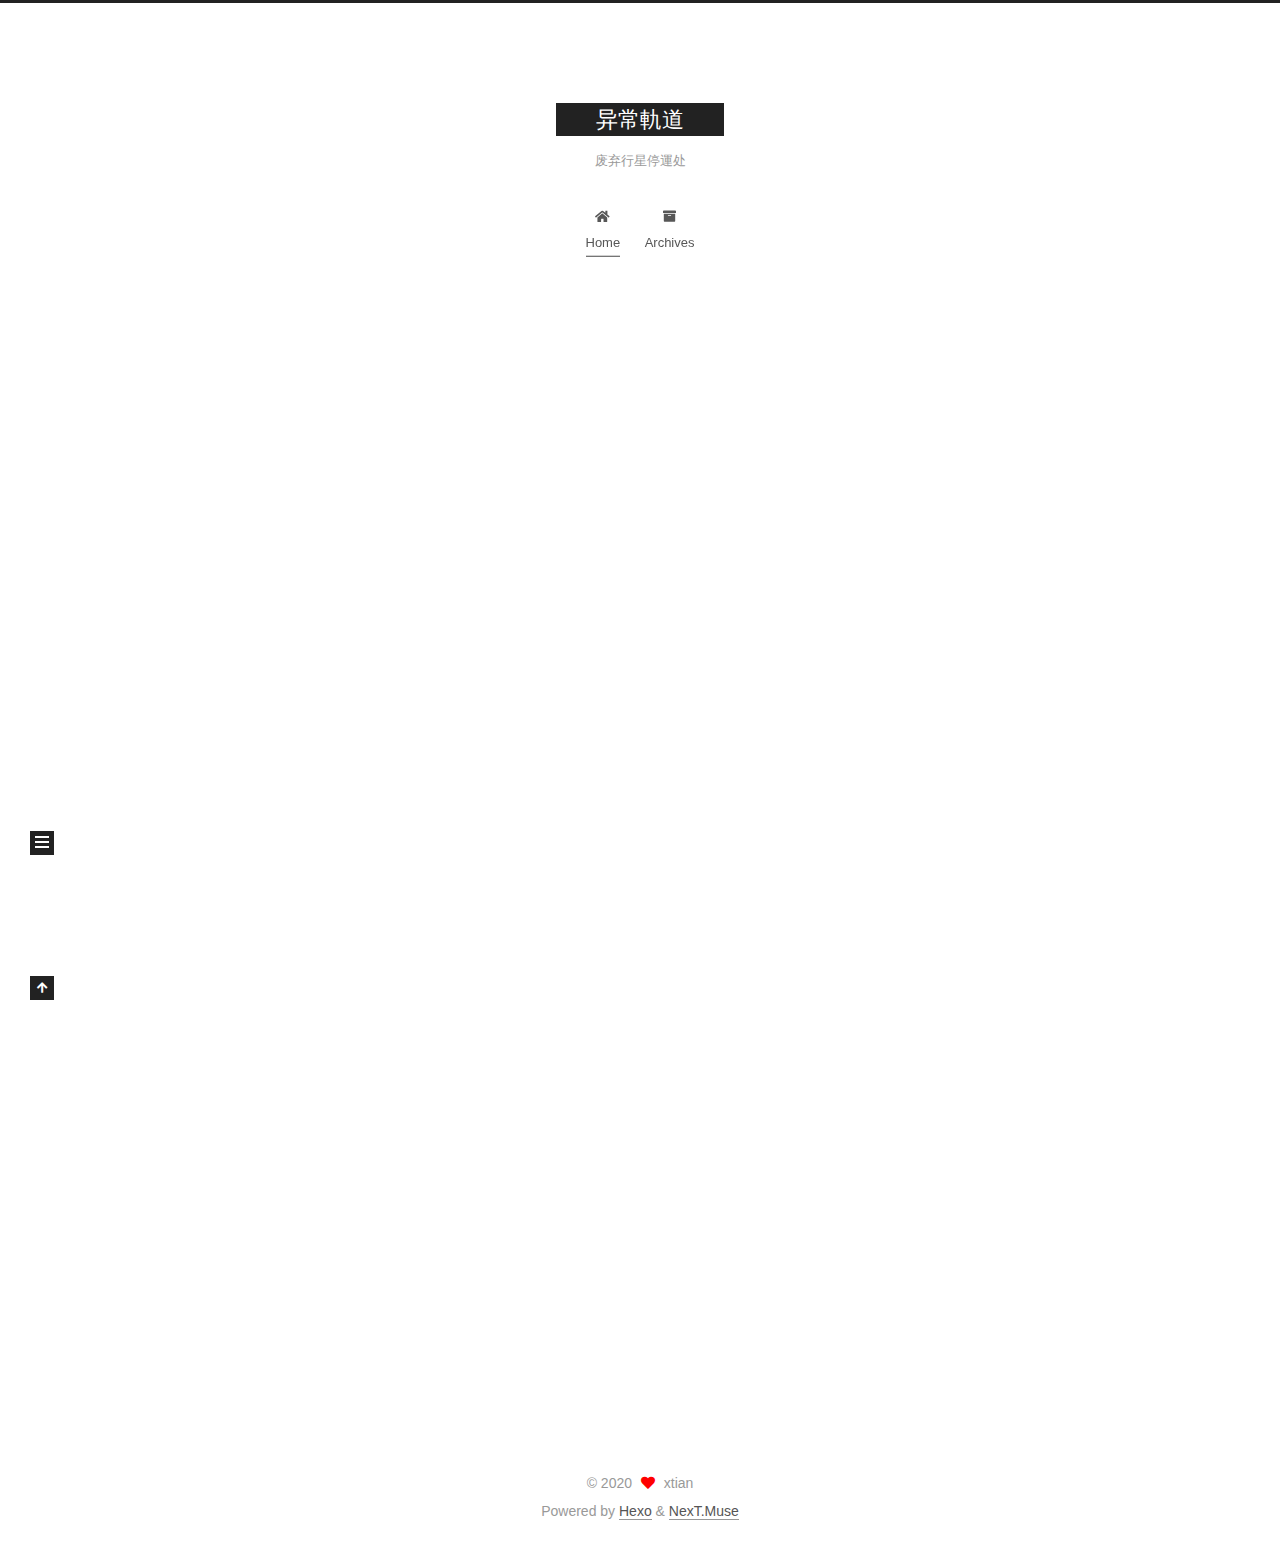
==== commit 7a7e5769: "Site updated: 2020-11-15 17:57:24" ====
--- a/index.html
+++ b/index.html
@@ -1,5 +1,5 @@
 <!DOCTYPE html>
-<html lang="en">
+<html lang="zh-Hans">
 <head>
   <meta charset="UTF-8">
 <meta name="viewport" content="width=device-width, initial-scale=1, maximum-scale=2">
@@ -21,11 +21,11 @@
   </script>
 
   <meta property="og:type" content="website">
-<meta property="og:title" content="Hexo">
+<meta property="og:title" content="异常軌道">
 <meta property="og:url" content="http://example.com/index.html">
-<meta property="og:site_name" content="Hexo">
-<meta property="og:locale" content="en_US">
-<meta property="article:author" content="John Doe">
+<meta property="og:site_name" content="异常軌道">
+<meta property="og:locale">
+<meta property="article:author" content="xtian">
 <meta name="twitter:card" content="summary">
 
 <link rel="canonical" href="http://example.com/">
@@ -37,11 +37,11 @@
     sidebar: "",
     isHome : true,
     isPost : false,
-    lang   : 'en'
+    lang   : 'zh-Hans'
   };
 </script>
 
-  <title>Hexo</title>
+  <title>异常軌道</title>
   
 
 
@@ -92,9 +92,10 @@
 
     <a href="/" class="brand" rel="start">
       <span class="logo-line-before"><i></i></span>
-      <h1 class="site-title">Hexo</h1>
+      <h1 class="site-title">异常軌道</h1>
       <span class="logo-line-after"><i></i></span>
     </a>
+      <p class="site-subtitle" itemprop="description">废弃行星停運处</p>
   </div>
 
   <div class="site-nav-right">
@@ -144,17 +145,17 @@
       
   
   
-  <article itemscope itemtype="http://schema.org/Article" class="post-block" lang="en">
+  <article itemscope itemtype="http://schema.org/Article" class="post-block" lang="zh-Hans">
     <link itemprop="mainEntityOfPage" href="http://example.com/2020/11/15/hello-world/">
 
     <span hidden itemprop="author" itemscope itemtype="http://schema.org/Person">
       <meta itemprop="image" content="/images/avatar.gif">
-      <meta itemprop="name" content="John Doe">
+      <meta itemprop="name" content="xtian">
       <meta itemprop="description" content="">
     </span>
 
     <span hidden itemprop="publisher" itemscope itemtype="http://schema.org/Organization">
-      <meta itemprop="name" content="Hexo">
+      <meta itemprop="name" content="异常軌道">
     </span>
       <header class="post-header">
         <h2 class="post-title" itemprop="name headline">
@@ -269,7 +270,7 @@
 
       <div class="site-overview-wrap sidebar-panel">
         <div class="site-author motion-element" itemprop="author" itemscope itemtype="http://schema.org/Person">
-  <p class="site-author-name" itemprop="name">John Doe</p>
+  <p class="site-author-name" itemprop="name">xtian</p>
   <div class="site-description" itemprop="description"></div>
 </div>
 <div class="site-state-wrap motion-element">
@@ -309,7 +310,7 @@
   <span class="with-love">
     <i class="fa fa-heart"></i>
   </span>
-  <span class="author" itemprop="copyrightHolder">John Doe</span>
+  <span class="author" itemprop="copyrightHolder">xtian</span>
 </div>
   <div class="powered-by">Powered by <a href="https://hexo.io/" class="theme-link" rel="noopener" target="_blank">Hexo</a> & <a href="https://muse.theme-next.org/" class="theme-link" rel="noopener" target="_blank">NexT.Muse</a>
   </div>
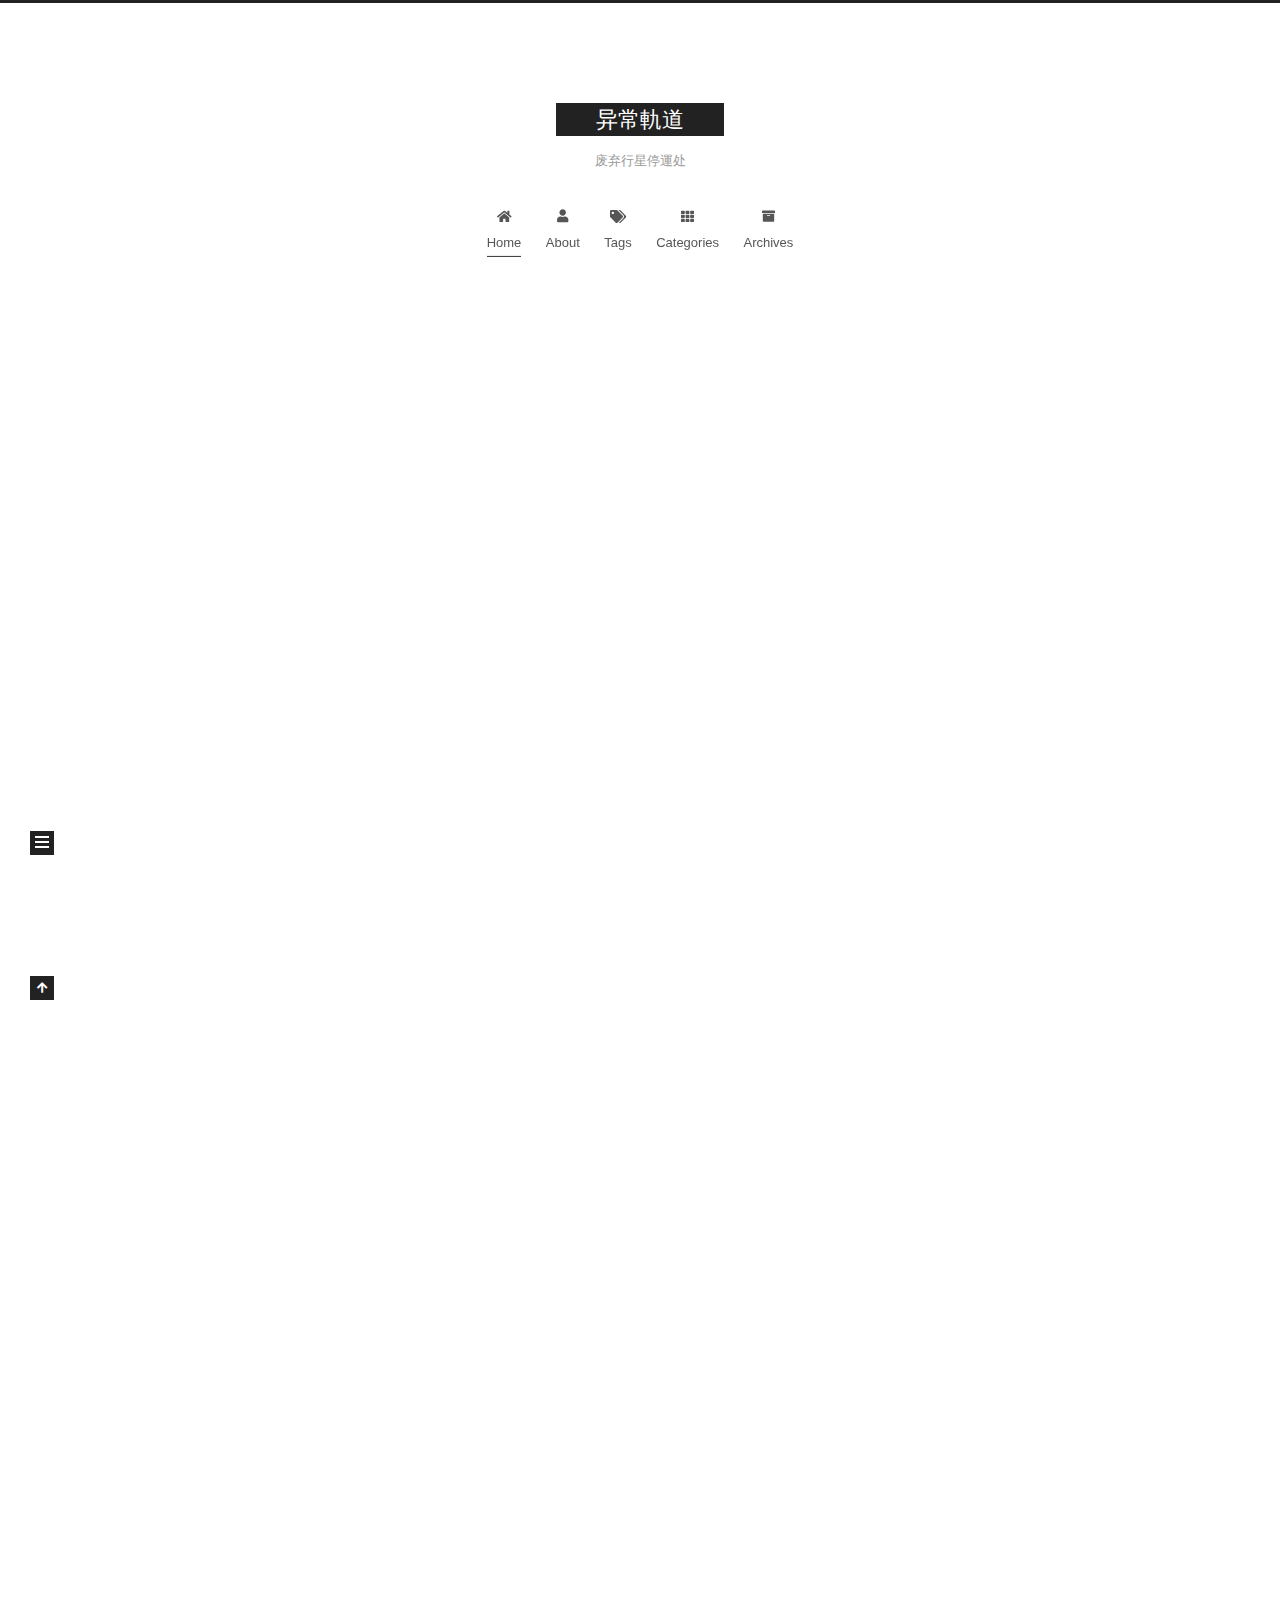
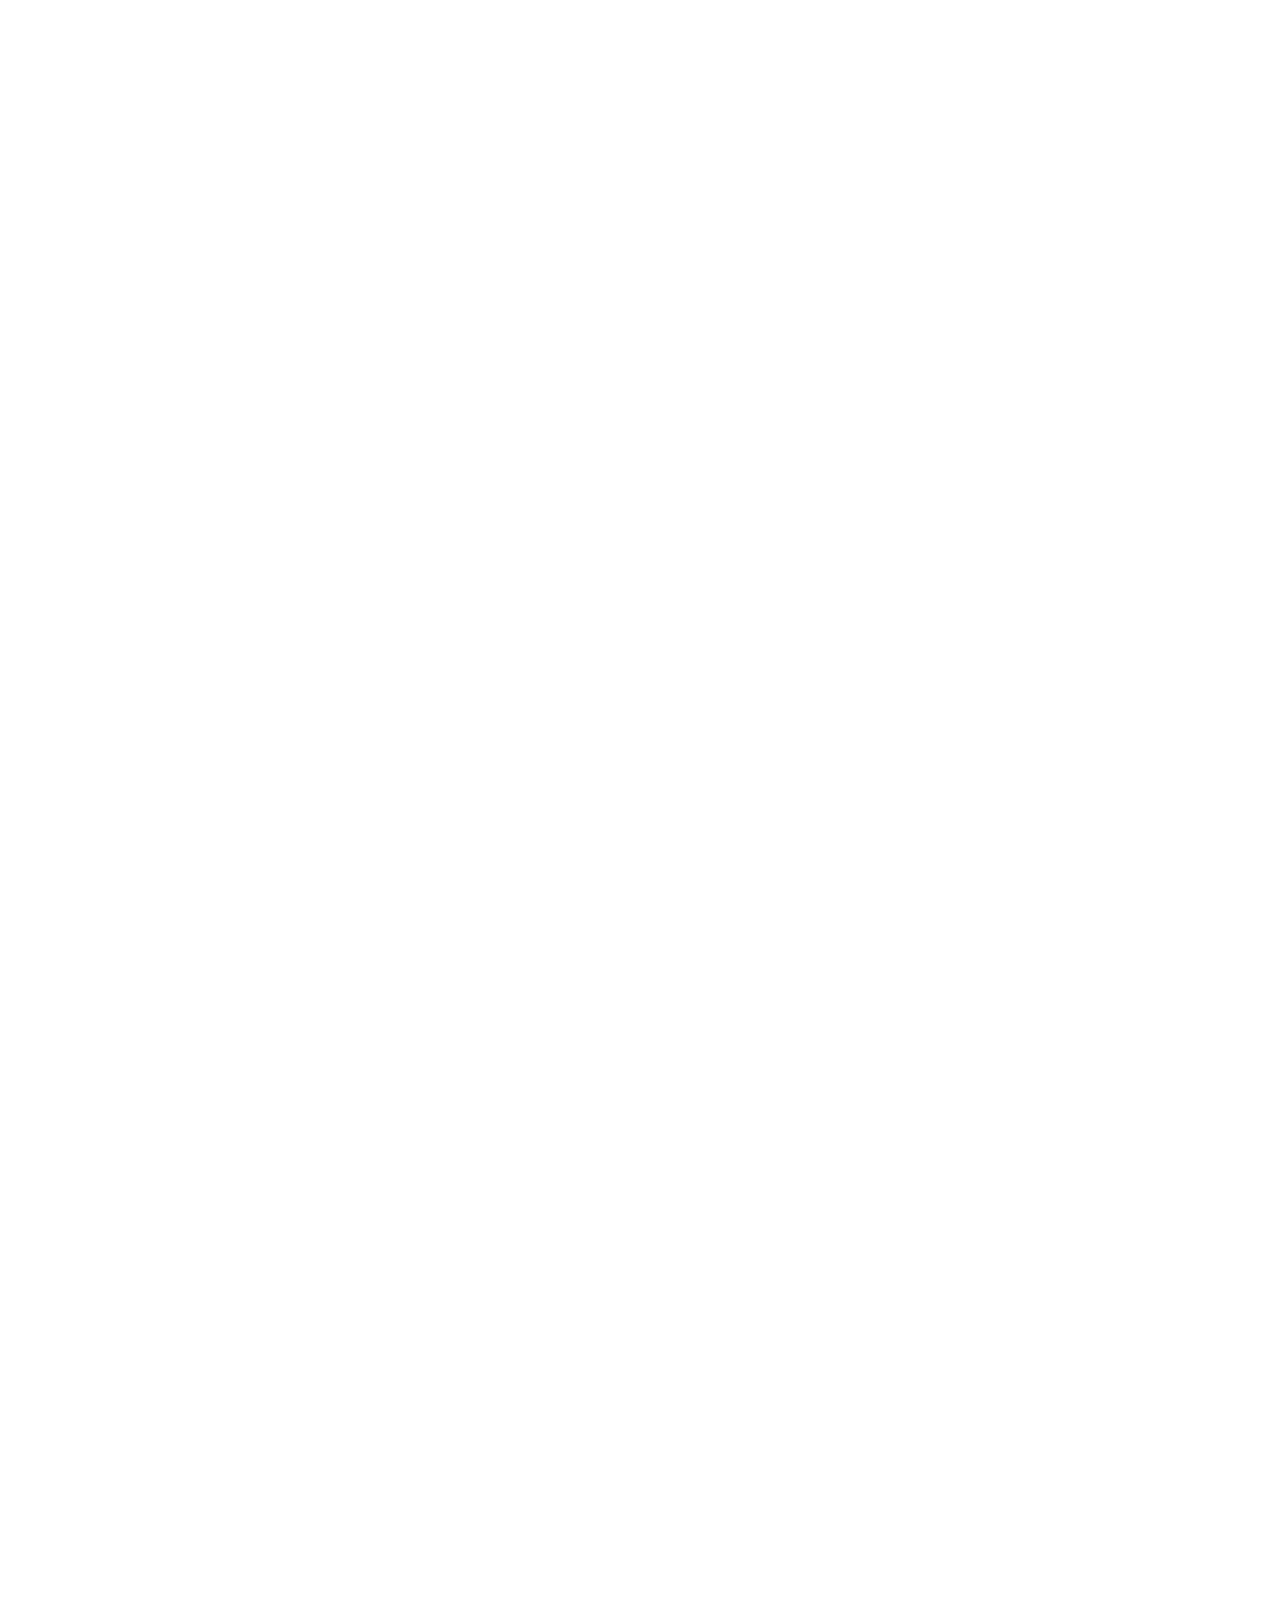
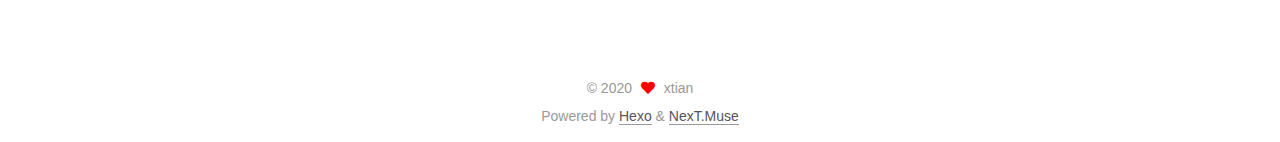
==== commit 7e4de46c: "Site updated: 2020-11-16 22:11:48" ====
--- a/index.html
+++ b/index.html
@@ -114,6 +114,21 @@
     <a href="/" rel="section"><i class="fa fa-home fa-fw"></i>Home</a>
 
   </li>
+        <li class="menu-item menu-item-about">
+
+    <a href="/about/" rel="section"><i class="fa fa-user fa-fw"></i>About</a>
+
+  </li>
+        <li class="menu-item menu-item-tags">
+
+    <a href="/tags/" rel="section"><i class="fa fa-tags fa-fw"></i>Tags</a>
+
+  </li>
+        <li class="menu-item menu-item-categories">
+
+    <a href="/categories/" rel="section"><i class="fa fa-th fa-fw"></i>Categories</a>
+
+  </li>
         <li class="menu-item menu-item-archives">
 
     <a href="/archives/" rel="section"><i class="fa fa-archive fa-fw"></i>Archives</a>
@@ -146,7 +161,7 @@
   
   
   <article itemscope itemtype="http://schema.org/Article" class="post-block" lang="zh-Hans">
-    <link itemprop="mainEntityOfPage" href="http://example.com/2020/11/15/hello-world/">
+    <link itemprop="mainEntityOfPage" href="http://example.com/2020/11/16/Python%E5%A4%84%E7%90%86%E5%90%AB%E6%9C%89%E5%85%AC%E5%BC%8F%E7%9A%84Excel%E6%96%87%E4%BB%B6%EF%BC%9A%E8%AF%BB%E5%86%99%E6%93%8D%E4%BD%9C-1/">
 
     <span hidden itemprop="author" itemscope itemtype="http://schema.org/Person">
       <meta itemprop="image" content="/images/avatar.gif">
@@ -160,7 +175,7 @@
       <header class="post-header">
         <h2 class="post-title" itemprop="name headline">
           
-            <a href="/2020/11/15/hello-world/" class="post-title-link" itemprop="url">Hello World</a>
+            <a href="/2020/11/16/Python%E5%A4%84%E7%90%86%E5%90%AB%E6%9C%89%E5%85%AC%E5%BC%8F%E7%9A%84Excel%E6%96%87%E4%BB%B6%EF%BC%9A%E8%AF%BB%E5%86%99%E6%93%8D%E4%BD%9C-1/" class="post-title-link" itemprop="url">Python处理含有公式的Excel文件：读写操作</a>
         </h2>
 
         <div class="post-meta">
@@ -169,8 +184,9 @@
                 <i class="far fa-calendar"></i>
               </span>
               <span class="post-meta-item-text">Posted on</span>
-
-              <time title="Created: 2020-11-15 16:59:07" itemprop="dateCreated datePublished" datetime="2020-11-15T16:59:07+08:00">2020-11-15</time>
+              
+
+              <time title="Created: 2020-11-16 21:28:36 / Modified: 22:05:13" itemprop="dateCreated datePublished" datetime="2020-11-16T21:28:36+08:00">2020-11-16</time>
             </span>
 
           
@@ -184,19 +200,53 @@
     <div class="post-body" itemprop="articleBody">
 
       
-          <p>Welcome to <a target="_blank" rel="noopener" href="https://hexo.io/">Hexo</a>! This is your very first post. Check <a target="_blank" rel="noopener" href="https://hexo.io/docs/">documentation</a> for more info. If you get any problems when using Hexo, you can find the answer in <a target="_blank" rel="noopener" href="https://hexo.io/docs/troubleshooting.html">troubleshooting</a> or you can ask me on <a target="_blank" rel="noopener" href="https://github.com/hexojs/hexo/issues">GitHub</a>.</p>
-<h2 id="Quick-Start"><a href="#Quick-Start" class="headerlink" title="Quick Start"></a>Quick Start</h2><h3 id="Create-a-new-post"><a href="#Create-a-new-post" class="headerlink" title="Create a new post"></a>Create a new post</h3><figure class="highlight bash"><table><tr><td class="gutter"><pre><span class="line">1</span><br></pre></td><td class="code"><pre><span class="line">$ hexo new <span class="string">&quot;My New Post&quot;</span></span><br></pre></td></tr></table></figure>
-
-<p>More info: <a target="_blank" rel="noopener" href="https://hexo.io/docs/writing.html">Writing</a></p>
-<h3 id="Run-server"><a href="#Run-server" class="headerlink" title="Run server"></a>Run server</h3><figure class="highlight bash"><table><tr><td class="gutter"><pre><span class="line">1</span><br></pre></td><td class="code"><pre><span class="line">$ hexo server</span><br></pre></td></tr></table></figure>
-
-<p>More info: <a target="_blank" rel="noopener" href="https://hexo.io/docs/server.html">Server</a></p>
-<h3 id="Generate-static-files"><a href="#Generate-static-files" class="headerlink" title="Generate static files"></a>Generate static files</h3><figure class="highlight bash"><table><tr><td class="gutter"><pre><span class="line">1</span><br></pre></td><td class="code"><pre><span class="line">$ hexo generate</span><br></pre></td></tr></table></figure>
-
-<p>More info: <a target="_blank" rel="noopener" href="https://hexo.io/docs/generating.html">Generating</a></p>
-<h3 id="Deploy-to-remote-sites"><a href="#Deploy-to-remote-sites" class="headerlink" title="Deploy to remote sites"></a>Deploy to remote sites</h3><figure class="highlight bash"><table><tr><td class="gutter"><pre><span class="line">1</span><br></pre></td><td class="code"><pre><span class="line">$ hexo deploy</span><br></pre></td></tr></table></figure>
-
-<p>More info: <a target="_blank" rel="noopener" href="https://hexo.io/docs/one-command-deployment.html">Deployment</a></p>
+          <h1 id="Python处理含有公式的Excel文件：读写操作"><a href="#Python处理含有公式的Excel文件：读写操作" class="headerlink" title="Python处理含有公式的Excel文件：读写操作"></a>Python处理含有公式的Excel文件：读写操作</h1><h2 id="问题描述"><a href="#问题描述" class="headerlink" title="问题描述"></a>问题描述</h2><blockquote>
+<p><code>目的</code> 批量填写含有公式的excel文件并读取更新内容后的计算结果<br><code>实现手段</code> python：openpyxl、pandas、win32com.client.Dispatch<br><code>遇到的主要困难</code><br>    1.对含有宏定义的Excel文件的写入读取<br>    2. xlsm格式文件的更新读取</p>
+</blockquote>
+<h2 id="Excel文件读写过程"><a href="#Excel文件读写过程" class="headerlink" title="Excel文件读写过程"></a>Excel文件读写过程</h2><h3 id="将数据写入Excel文件"><a href="#将数据写入Excel文件" class="headerlink" title="将数据写入Excel文件"></a>将数据写入Excel文件</h3><p>由于后续要利用excel文件中含有的函数进行计算，在处理前我<em>将excel文件的格式另存为   <code>xlsm</code>格式</em>，xlsm格式是启用了宏的xlsx格式，即在xlsx文件中添加了VBA代码的格式。</p>
+<p>在本文的代码段中，<code>path</code>为xlsm文件的路径 ，<code>data</code>是读取到的excel数据， <code>sheet_name</code>为指定写入的sheet名称、 <code>table</code>为指定sheet包含的数据。</p>
+<ol>
+<li><p>打开即将写入的excel文件</p>
+ <figure class="highlight plain"><table><tr><td class="gutter"><pre><span class="line">1</span><br><span class="line">2</span><br><span class="line">3</span><br><span class="line">4</span><br></pre></td><td class="code"><pre><span class="line">    path &#x3D; ‘xxxx&#x2F;xxxx&#x2F;xxx.xlsm’</span><br><span class="line">data &#x3D; openpyxl.load_workbook(filename&#x3D;path,keep_vba&#x3D;True,read_only&#x3D;False) </span><br><span class="line">sheet_name &#x3D; &#39;sheetname&#39;</span><br><span class="line">table &#x3D; data[sheet_name]</span><br></pre></td></tr></table></figure>
+</li>
+<li><p>写入数据： 由于本次需要填充的数据位置在表格中固定，写入操作时直接使用了目标在表格中的位置作为索引。例如： 像sheetname页面的A1格写入字符串abc可通过下行代码实现：</p>
+</li>
+</ol>
+<figure class="highlight plain"><table><tr><td class="gutter"><pre><span class="line">1</span><br></pre></td><td class="code"><pre><span class="line">table[&#39;C1&#39;] &#x3D; &#39;abc&#39; </span><br></pre></td></tr></table></figure>
+
+<ol start="3">
+<li> 保存写入数据，在写入操作完毕后，需要对excel文件进行保存：</li>
+</ol>
+<figure class="highlight plain"><table><tr><td class="gutter"><pre><span class="line">1</span><br></pre></td><td class="code"><pre><span class="line">data.save(path)</span><br></pre></td></tr></table></figure>
+
+<h3 id="利用Dispatch手动打开excel文件"><a href="#利用Dispatch手动打开excel文件" class="headerlink" title="利用Dispatch手动打开excel文件"></a>利用Dispatch手动打开excel文件</h3><p>对写入了数据的Excel文件读取公式的计算值，需要手动打开文件并保存后才可以读取计算值，否则读取内容为公式或NONE.<br>此处参考<a target="_blank" rel="noopener" href="https://www.py.cn/faq/python/19000.html">https://www.py.cn/faq/python/19000.html</a></p>
+<p>写入数据后调用just_open函数，对excel文件进行打开并保存操作。</p>
+<figure class="highlight plain"><table><tr><td class="gutter"><pre><span class="line">1</span><br><span class="line">2</span><br><span class="line">3</span><br><span class="line">4</span><br><span class="line">5</span><br><span class="line">6</span><br><span class="line">7</span><br></pre></td><td class="code"><pre><span class="line">def just_open(filename):</span><br><span class="line">    xlApp &#x3D; Dispatch(&quot;Excel.Application&quot;)</span><br><span class="line">    xlApp.Visible &#x3D; False</span><br><span class="line">    xlBook &#x3D; xlApp.Workbooks.Open(filename)</span><br><span class="line"></span><br><span class="line">    xlBook.Save()</span><br><span class="line">    xlBook.Close()</span><br></pre></td></tr></table></figure>
+<h3 id="读取Excel公式计算结果"><a href="#读取Excel公式计算结果" class="headerlink" title="读取Excel公式计算结果"></a>读取Excel公式计算结果</h3><p>读取操作仍用openpyxl.load_workbook实现</p>
+<figure class="highlight plain"><table><tr><td class="gutter"><pre><span class="line">1</span><br><span class="line">2</span><br><span class="line">3</span><br><span class="line">4</span><br></pre></td><td class="code"><pre><span class="line">data_calculated &#x3D; openpyxl.load_workbook(filename&#x3D;path,data_only&#x3D;True) # 读取excel文件 </span><br><span class="line">sheet_name &#x3D; &#39;sheetname&#39; # sheet的名称</span><br><span class="line">table_c &#x3D; data_calculated[sheet_name]</span><br><span class="line">print（table_c[&#39;D12&#39;].value） # 读取D12格中的公式计算结果</span><br></pre></td></tr></table></figure>
+<h2 id="使用pandas-MultiIndex创建多索引dataframe并追加写入excel文件"><a href="#使用pandas-MultiIndex创建多索引dataframe并追加写入excel文件" class="headerlink" title="使用pandas.MultiIndex创建多索引dataframe并追加写入excel文件"></a>使用pandas.MultiIndex创建多索引dataframe并追加写入excel文件</h2><blockquote>
+<p>由于导出变量的格式较为复杂，属于不同大类和子类。希望制作多索引结构并存入excel文件。<br>此处使用pandas构建结构并写入。</p>
+</blockquote>
+<h3 id="多索引结构"><a href="#多索引结构" class="headerlink" title="多索引结构"></a>多索引结构</h3><p>此处参考[pandas练习-多层索引的创建和各种操作(multiindex)第一部分]<br>(<a target="_blank" rel="noopener" href="https://mlln.cn/2019/01/22/pandas%E7%BB%83%E4%B9%A0-%E5%A4%9A%E5%B1%82%E7%B4%A2%E5%BC%95%E7%9A%84%E5%88%9B%E5%BB%BA%E5%92%8C%E5%90%84%E7%A7%8D%E6%93%8D%E4%BD%9C(multiindex)%E7%AC%AC%E4%B8%80%E9%83%A8%E5%88%86/)%EF%BC%8C">https://mlln.cn/2019/01/22/pandas%E7%BB%83%E4%B9%A0-%E5%A4%9A%E5%B1%82%E7%B4%A2%E5%BC%95%E7%9A%84%E5%88%9B%E5%BB%BA%E5%92%8C%E5%90%84%E7%A7%8D%E6%93%8D%E4%BD%9C(multiindex)%E7%AC%AC%E4%B8%80%E9%83%A8%E5%88%86/)，</a><br>使用了<code>pd.MultiIndex.from_product</code>方法：其中‘data’为数据（array格式）</p>
+<figure class="highlight plain"><table><tr><td class="gutter"><pre><span class="line">1</span><br><span class="line">2</span><br></pre></td><td class="code"><pre><span class="line">variables&#x3D; pd.MultiIndex.from_product([一级变量列表],[二级变量列表])</span><br><span class="line">df1&#x3D;pd.DataFrame(data,columns&#x3D;subject,index&#x3D;variables)</span><br></pre></td></tr></table></figure>
+<h3 id="将dataframe追加写入excel的不同sheet"><a href="#将dataframe追加写入excel的不同sheet" class="headerlink" title="将dataframe追加写入excel的不同sheet"></a>将dataframe追加写入excel的不同sheet</h3><p>操作时定义了一个dataframe对应一个sheet，为了避免覆盖原有excel数据，并保存dataframe的multiindex格式，此处使用<code> pandas.ExcelWriter</code> 和<code>to_excel</code>方法实现。</p>
+<figure class="highlight plain"><table><tr><td class="gutter"><pre><span class="line">1</span><br><span class="line">2</span><br><span class="line">3</span><br><span class="line">4</span><br><span class="line">5</span><br><span class="line">6</span><br></pre></td><td class="code"><pre><span class="line">with pd.ExcelWriter(excelFile, mode&#x3D;&#39;a&#39;, engine&#x3D;&#39;openpyxl&#39;) as writer:</span><br><span class="line">       df1.to_excel(writer, sheet_name&#x3D;&quot;newsheet1&quot;)</span><br><span class="line">       df2.to_excel(writer, sheet_name&#x3D;&quot;newsheet2&quot;)</span><br><span class="line">    </span><br><span class="line">       writer.save()</span><br><span class="line">       writer.close()</span><br></pre></td></tr></table></figure>
+
+
+
+
+
+
+
+
+
+
+
+
+
+
+
+
 
       
     </div>
--- a/css/main.css
+++ b/css/main.css
@@ -1168,7 +1168,7 @@
 }
 .links-of-author a::before,
 .links-of-author span.exturl::before {
-  background: #e9e899;
+  background: #1a5057;
   border-radius: 50%;
   content: ' ';
   display: inline-block;
